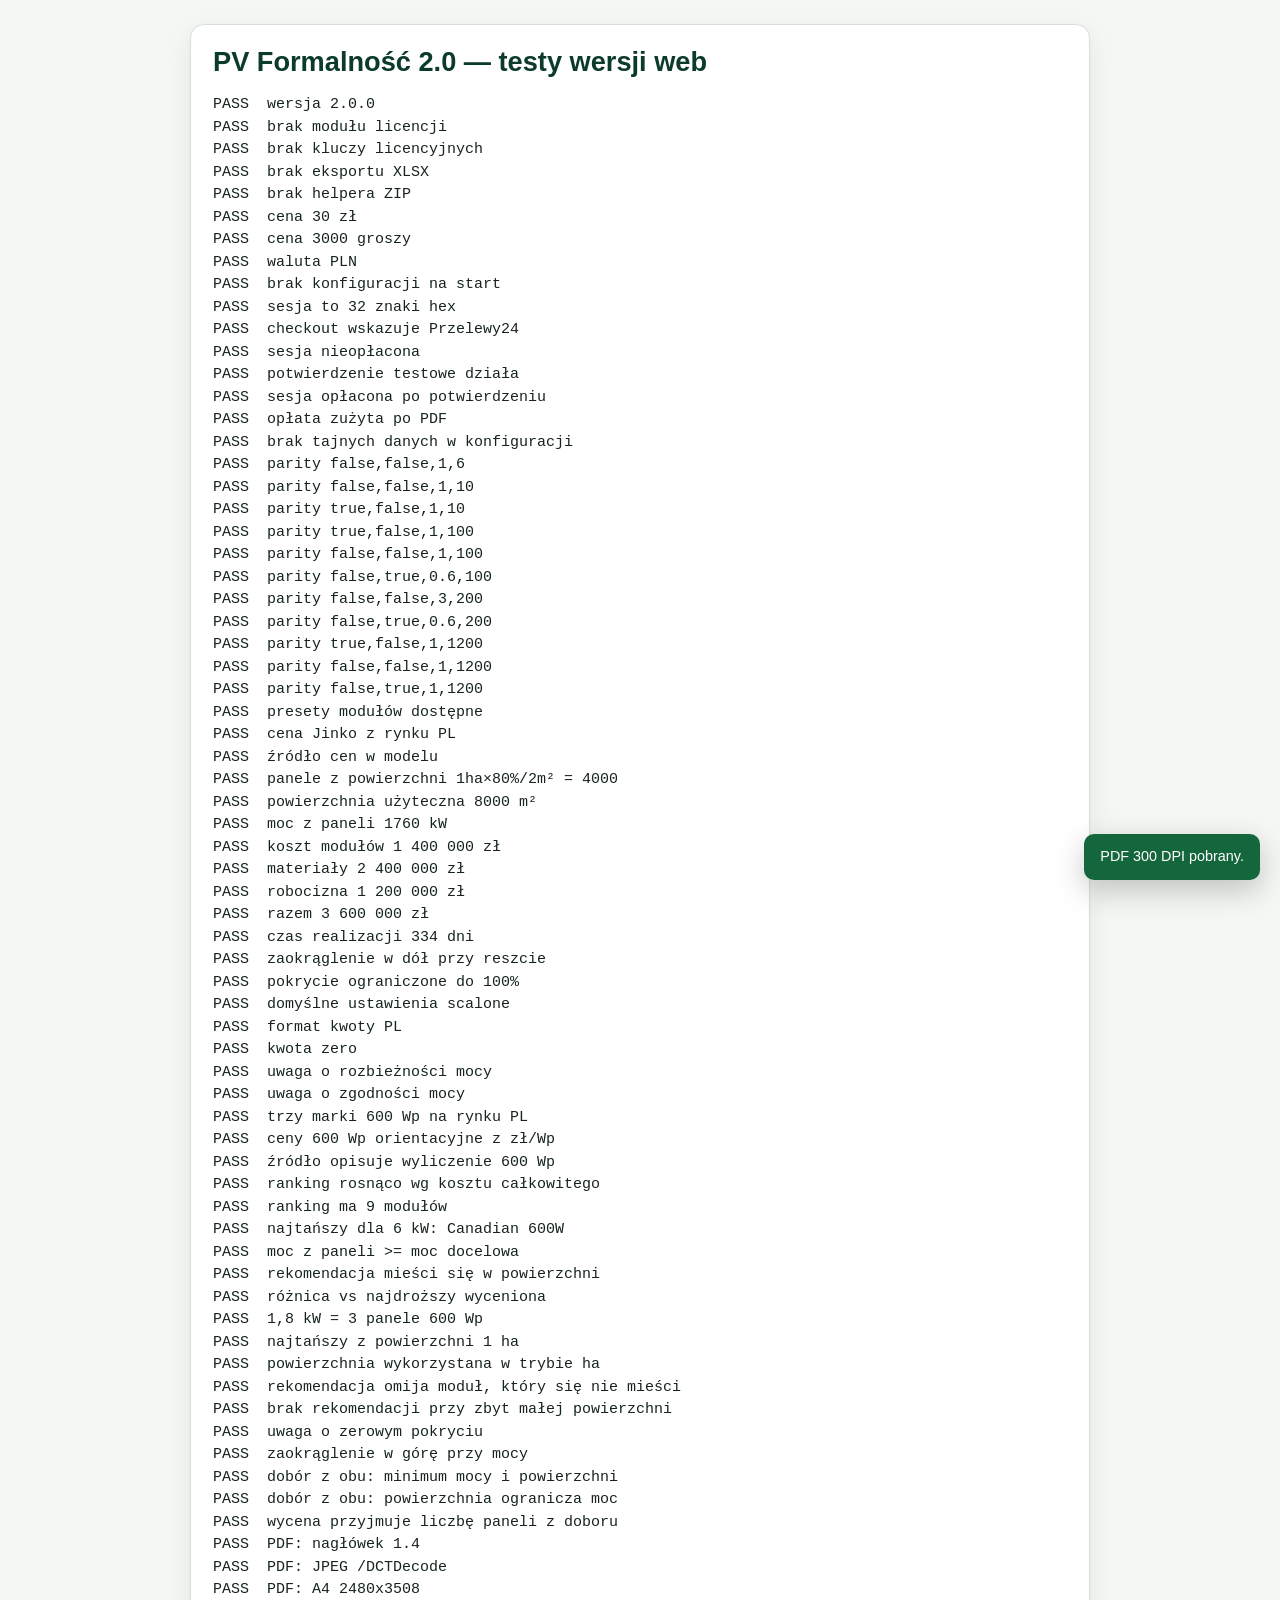
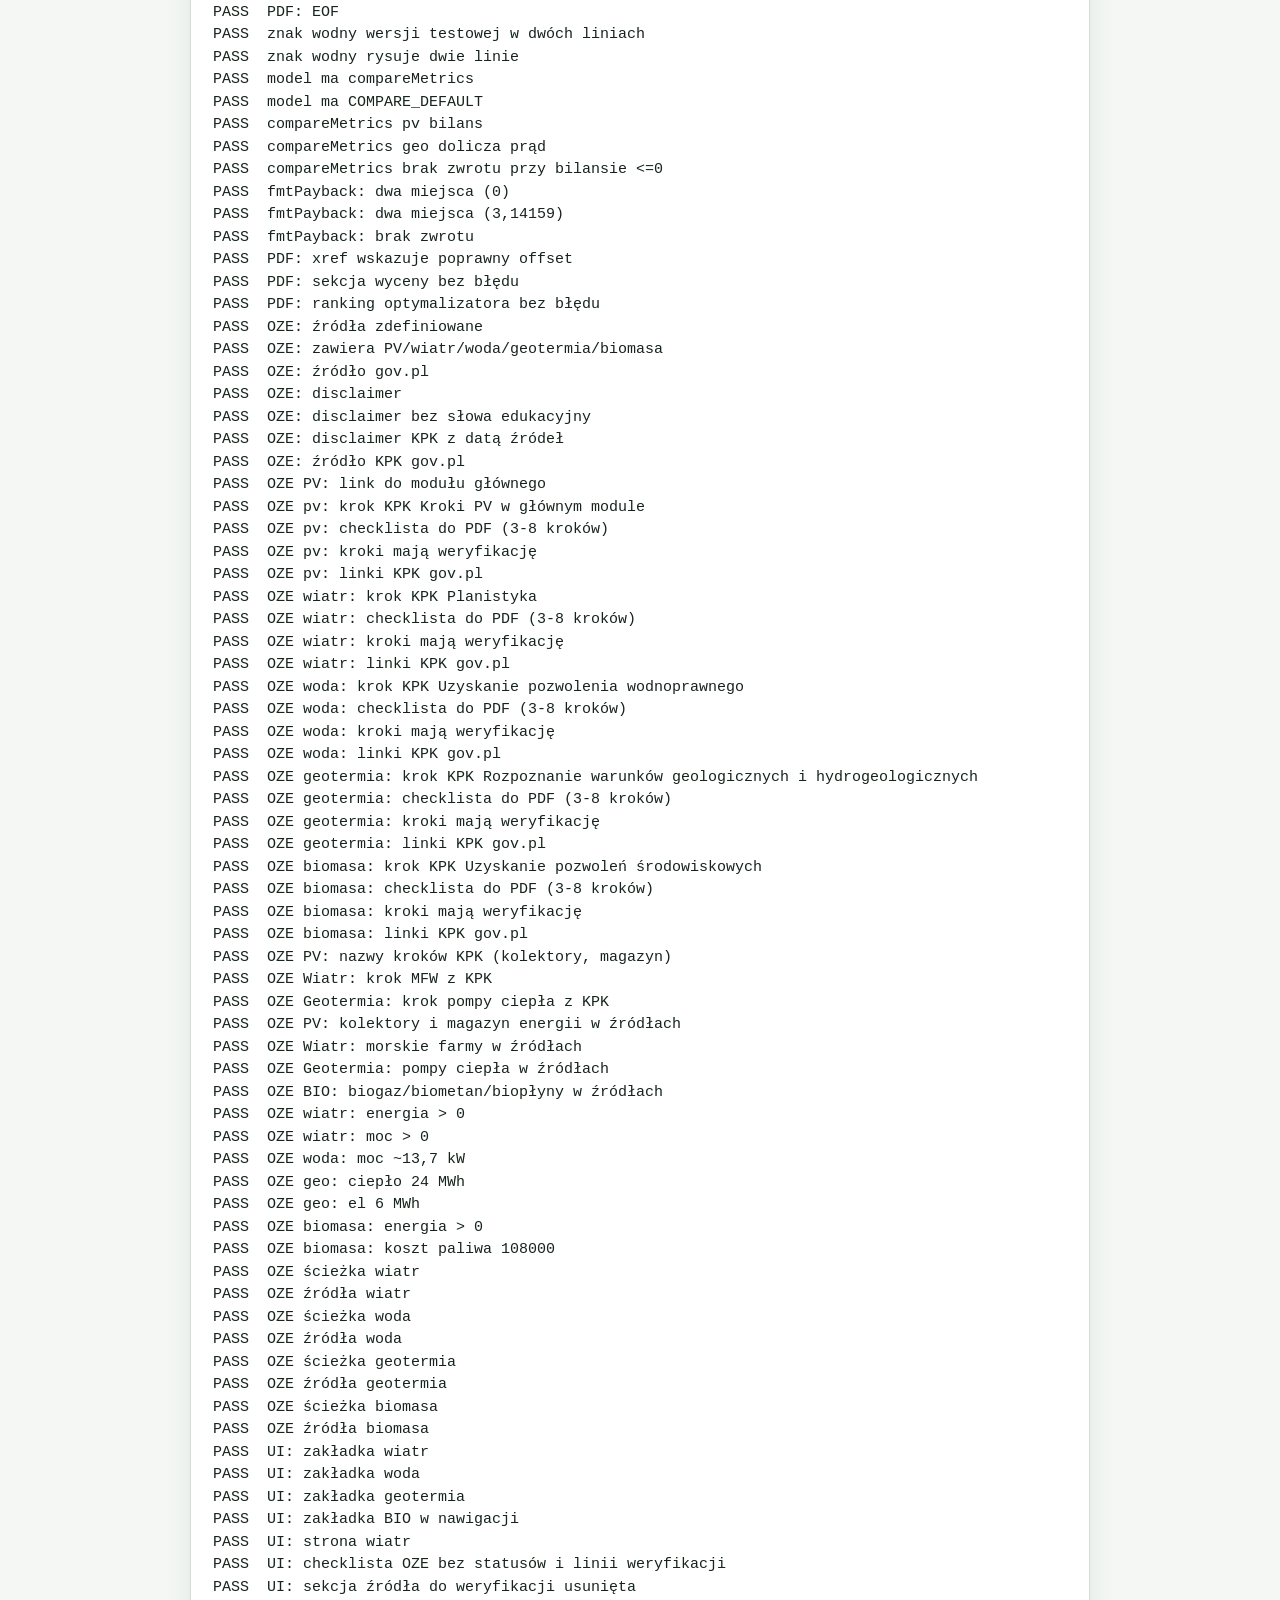
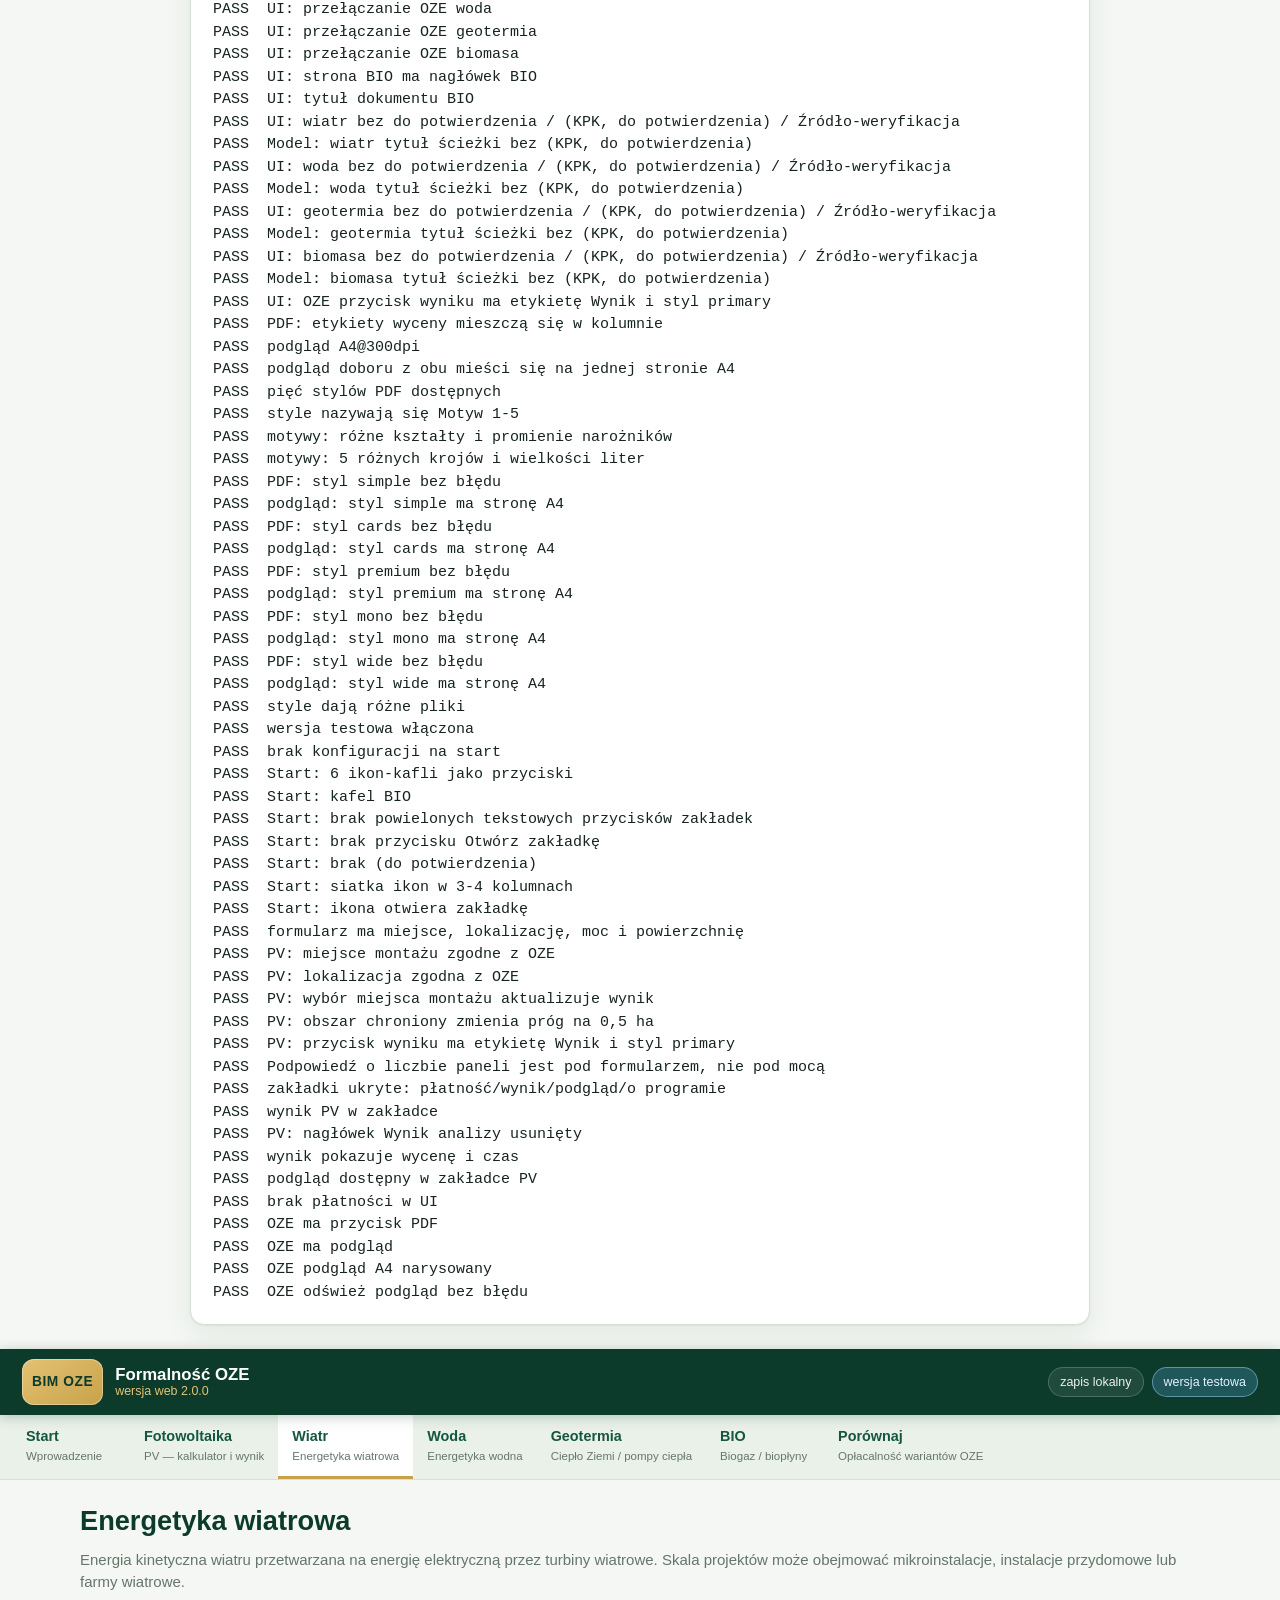
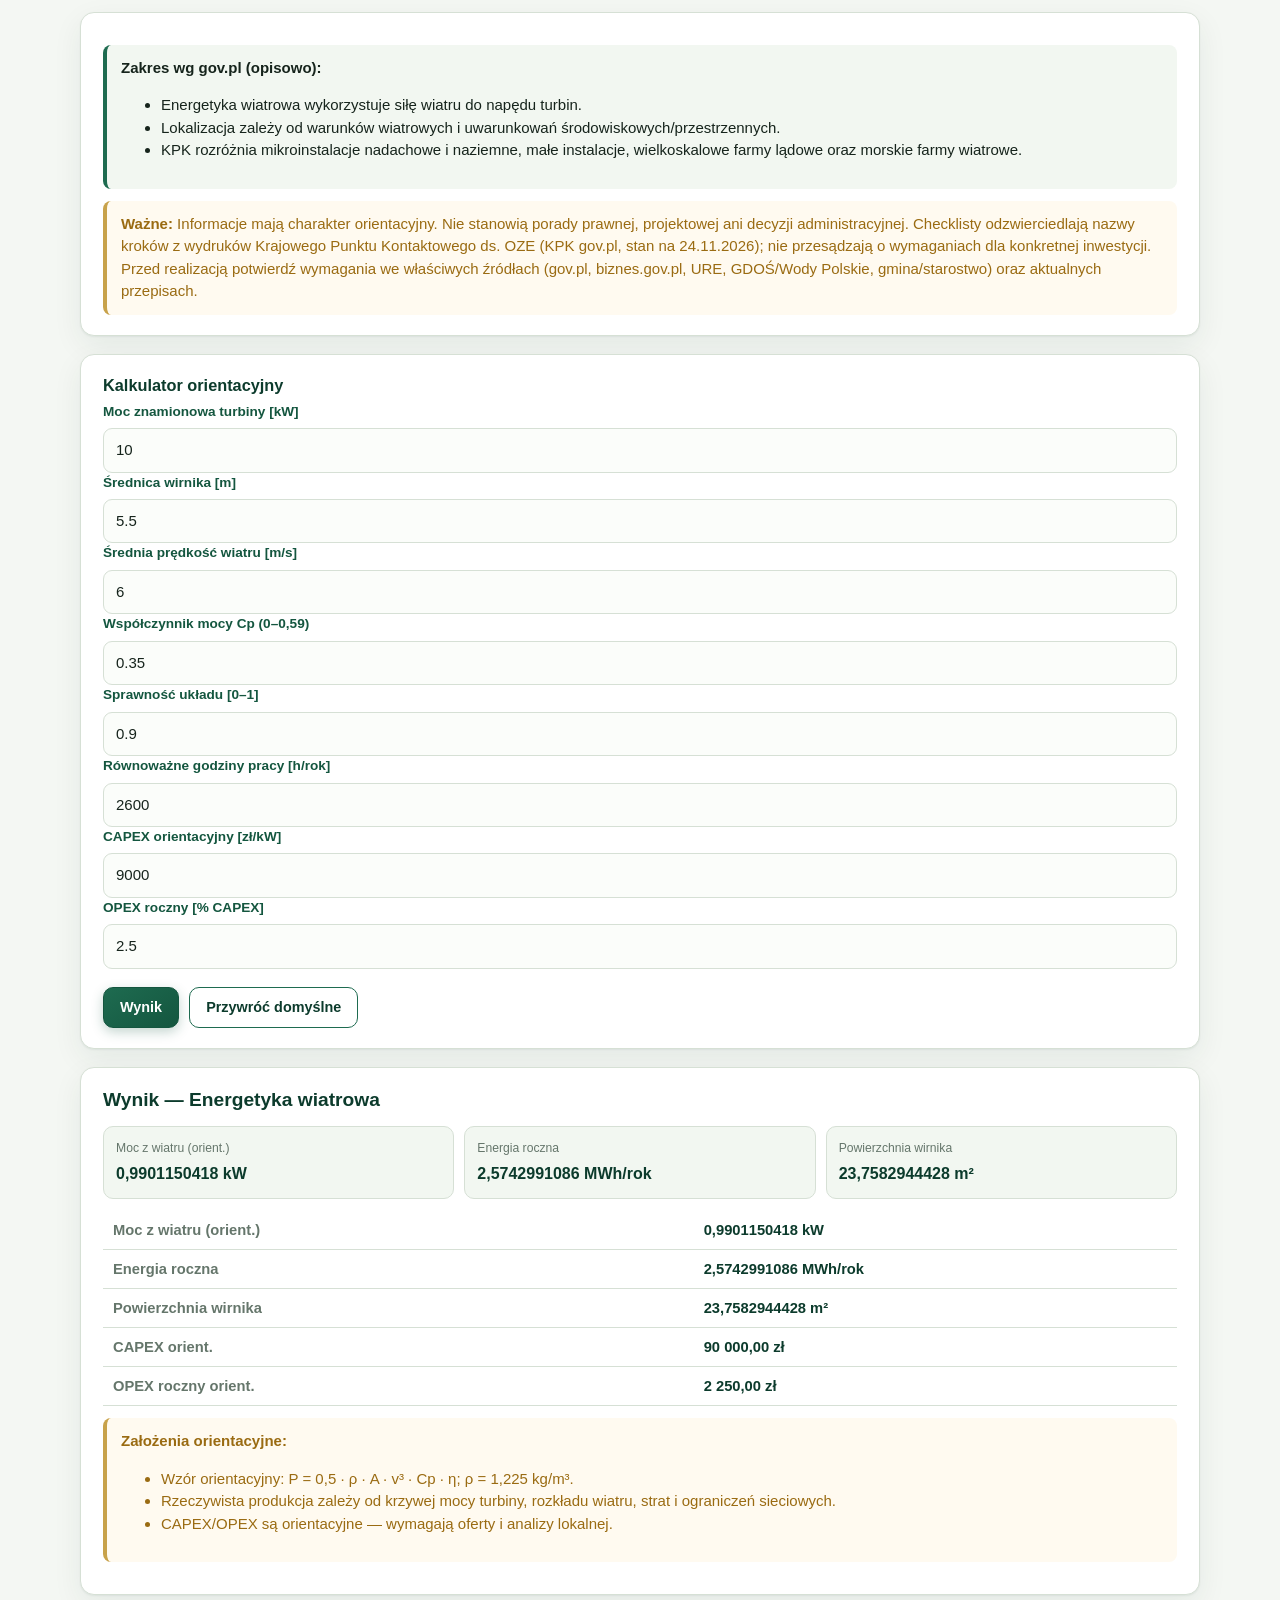
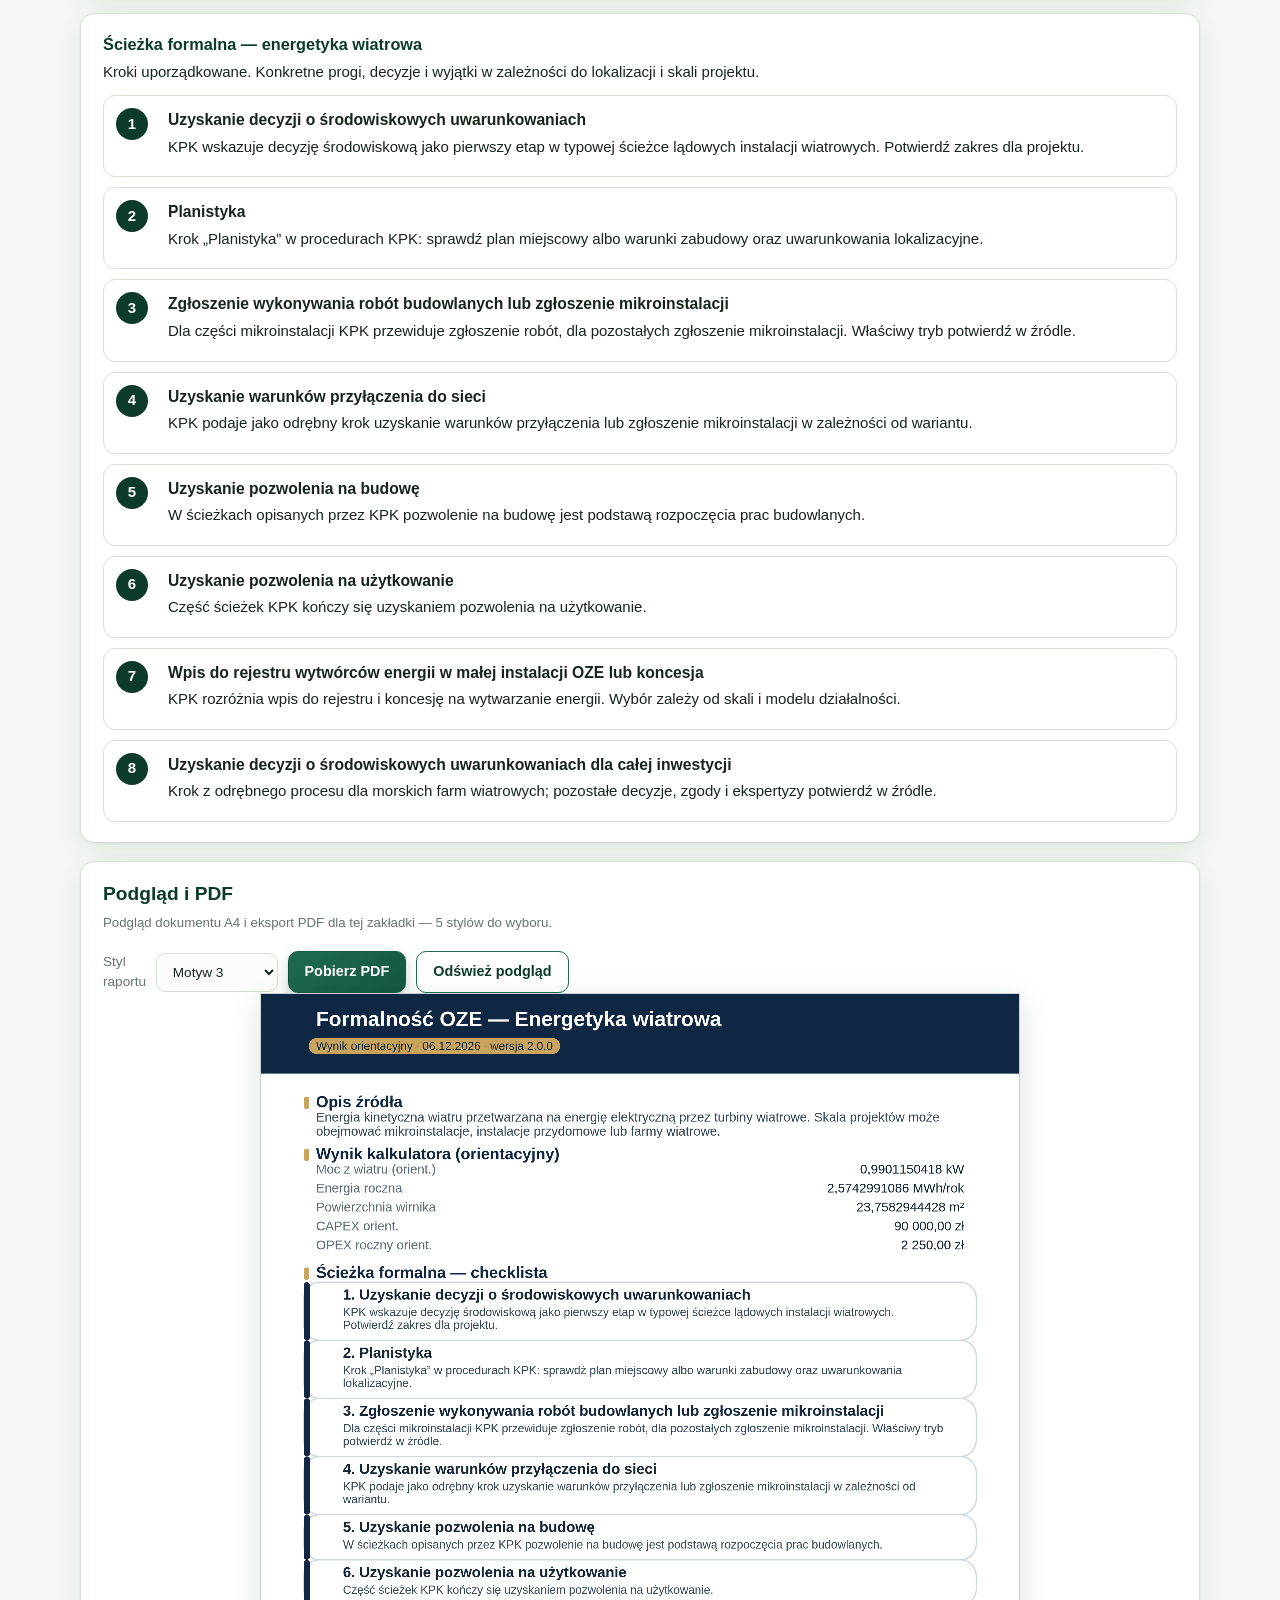
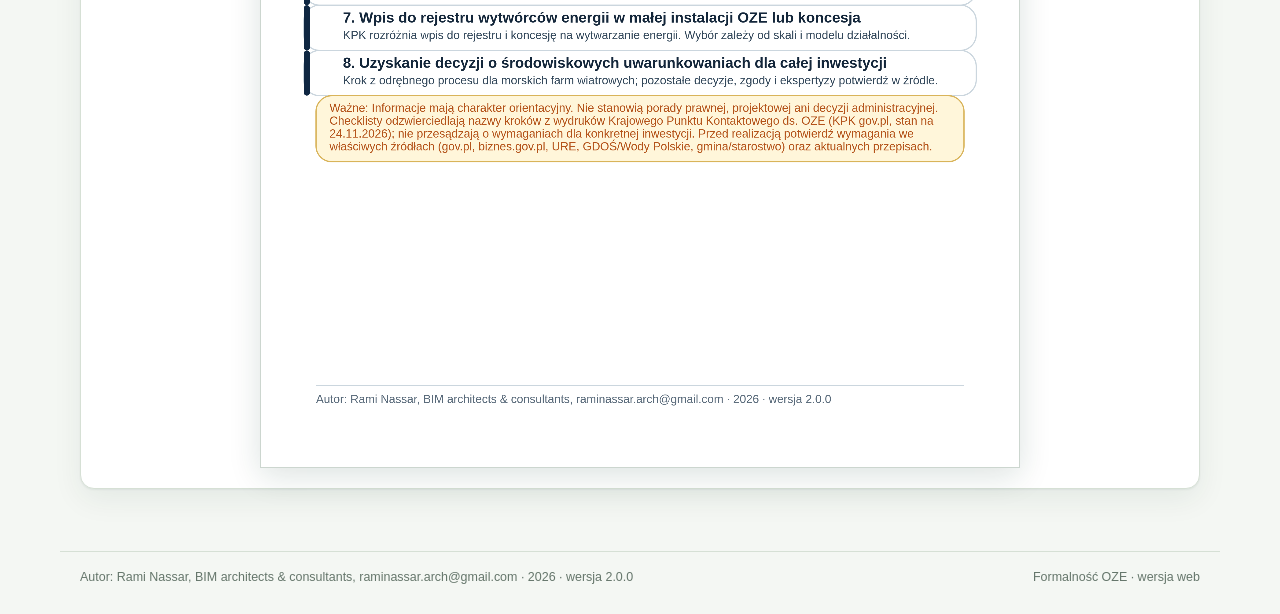
==== tools/selftest.html @ 5a1d63f1 "Poprawiono układ PDF i jakosc obrazu" ====
﻿<!doctype html>
<html lang="pl">
<head>
<meta charset="utf-8">
<title>uruchamianie testów…</title>
<link rel="stylesheet" href="../app.css">
</head>
<body>
<div class="panel" style="max-width:900px;margin:24px auto">
  <h1>PV Formalność 2.0 — testy wersji web</h1>
  <pre id="out">Uruchamianie…</pre>
</div>
<div id="app"></div>

<script src="../js/model.js?v=2.0.0i&n=11"></script>
<script src="../js/payment.js?v=2.0.0i&n=11"></script>
<script src="../js/pdf.js?v=2.0.0i&n=11"></script>
<script src="../js/app.js?v=2.0.0i&n=11"></script>
<script>
(function () {
  "use strict";
  const out = document.getElementById("out");
  const lines = [];
  let pass = 0, fail = 0;
  const consoleErrors = [];
  let lastPdfPageCount = 0;
  const origConsoleError = console.error;
  console.error = function () {
    consoleErrors.push([].slice.call(arguments).join(" "));
    origConsoleError.apply(console, arguments);
  };
  window.addEventListener("error", function (e) { consoleErrors.push("window.onerror: " + e.message); });
  window.addEventListener("unhandledrejection", function (e) { consoleErrors.push("unhandledrejection: " + e.reason); });

  function ok(name, condition, detail) {
    if (condition) { pass++; lines.push("PASS  " + name); }
    else { fail++; lines.push("FAIL  " + name + (detail ? "  -> " + detail : "")); }
    out.textContent = lines.join("\n");
  }

  function finish() {
    lines.push("", "TOTAL " + pass + " PASS / " + fail + " FAIL");
    document.title = (fail ? "FAIL " : "PASS ") + pass + "/" + (pass + fail);
    out.textContent = lines.join("\n");
  }

  function nextTick() {
    return new Promise(function (res) { setTimeout(res, 60); });
  }
  function wait(ms) {
    return new Promise(function (res) { setTimeout(res, ms || 60); });
  }
  function previewPainted() {
    const c = document.querySelector("#preview-canvas");
    if (!c) return false;
    const d = c.getContext("2d").getImageData(10, 10, 1, 1).data;
    return d[3] === 255;
  }

  function headerPixel() {
    const c = document.querySelector("#preview-canvas");
    if (!c) return "";
    const d = c.getContext("2d").getImageData(20, 20, 1, 1).data;
    return [d[0], d[1], d[2]].join(",");
  }

  // Przechwyć napisy rysowane na stronie PDF i wskaż kolizje oraz wyjścia poza marginesy.
  async function pdfTextOverlaps(btnSel) {
    const orig = CanvasRenderingContext2D.prototype.fillText;
    const log = [];
    let page = 0;
    CanvasRenderingContext2D.prototype.fillText = function (text, x, y) {
      if (this.canvas.width === 2480 && this.globalAlpha >= 0.5 &&
          this.textBaseline === "top") {
        if (!this.canvas.__testPage) this.canvas.__testPage = ++page;
        const s = String(text);
        const w = this.measureText(s).width;
        const px = parseFloat((/([\d.]+)px/.exec(this.font) || [0, 16])[1]);
        log.push({ page: this.canvas.__testPage, text: s, x: Number(x), y: Number(y),
                   w: w, h: px * 1.12, align: this.textAlign });
      }
      return orig.apply(this, arguments);
    };
    try {
      const btn = document.querySelector(btnSel);
      if (!btn) return ["brak przycisku: " + btnSel];
      btn.click();
      await wait(700);
    } finally {
      CanvasRenderingContext2D.prototype.fillText = orig;
    }
    const box = function (o) {
      let x = o.x;
      if (o.align === "center") x -= o.w / 2;
      else if (o.align === "right") x -= o.w;
      return { x0: x, y0: o.y, x1: x + o.w, y1: o.y + o.h };
    };
    const hits = [];
    for (let i = 0; i < log.length; i++) for (let j = i + 1; j < log.length; j++) {
      const a = log[i], b = log[j];
      if (a.page !== b.page) continue;
      const A = box(a), B = box(b);
      const ix = Math.min(A.x1, B.x1) - Math.max(A.x0, B.x0);
      const iy = Math.min(A.y1, B.y1) - Math.max(A.y0, B.y0);
      if (ix <= 2 || iy <= 2) continue;
      const smaller = Math.min((A.x1-A.x0)*(A.y1-A.y0), (B.x1-B.x0)*(B.y1-B.y0));
      if (ix * iy / smaller < 0.12) continue;
      hits.push(a.text.slice(0, 32) + " <> " + b.text.slice(0, 32));
    }
    log.forEach(function (o) {
      const B = box(o);
      if (B.x0 < 85 || B.x1 > 1155 || B.y1 > 1740) {
        hits.push("poza marginesem: " + o.text.slice(0, 32));
      }
    });
    return hits;
  }

  // Przechwyć obraz JPEG, który trafia do PDF — bez faktycznego pobierania pliku.
  async function capturePdfImage(btnSel) {
    const pdf = window.PVPdf;
    const orig = pdf.buildPdf;
    let captured = null;
    pdf.buildPdf = function (images) {
      lastPdfPageCount = images ? images.length : 0;
      const bytes = images && images[0] && images[0].bytes;
      if (bytes && bytes.length) {
        captured = new Uint8Array(bytes);
        return new Uint8Array([37, 80, 68, 70, 45, 49, 46, 52]);
      }
      return orig.apply(pdf, arguments);
    };
    try {
      const btn = document.querySelector(btnSel);
      if (!btn) return null;
      btn.click();
      await wait(600);
    } finally {
      pdf.buildPdf = orig;
    }
    return captured;
  }

  // PV używa bezpośrednio PVPdf.renderPdf(theme) — sprawdź przekazany motyw.
  async function captureRenderTheme(btnSel) {
    const pdf = window.PVPdf;
    const orig = pdf.renderPdf;
    let seen = null;
    pdf.renderPdf = function (r, e, o, theme) {
      seen = theme;
      return new Uint8Array([37, 80, 68, 70, 45, 49, 46, 52]);
    };
    try {
      const btn = document.querySelector(btnSel);
      if (!btn) return null;
      btn.click();
      await wait(400);
    } finally {
      pdf.renderPdf = orig;
    }
    return seen;
  }

  function bytesFingerprint(bytes) {
    if (!bytes) return "";
    return bytes.length + ":" + Array.prototype.map.call(bytes.subarray(0, 64), function (b) { return b; }).join(",");
  }

  async function setTheme(id) {
    const sel = document.querySelector("#f-pdf-theme");
    if (!sel) return false;
    sel.value = id;
    sel.dispatchEvent(new Event("change", { bubbles: true }));
    await wait(320);
    return true;
  }

  function domReady() {
    if (document.readyState !== "loading") return Promise.resolve();
    return new Promise(function (res) {
      document.addEventListener("DOMContentLoaded", res, { once: true });
    });
  }

  async function run() {
    const M = window.PVModel, P = window.PVPayment;

    // --- wersja i usunięte podsystemy -------------------------------------
    ok("wersja 2.0.0", M.VERSION === "2.0.0", M.VERSION);
    ok("brak modułu licencji", !window.PVLicense);
    ok("brak kluczy licencyjnych", !window.PVKeys);
    ok("brak eksportu XLSX", !window.PVXlsx);
    ok("brak helpera ZIP", !window.PVZip);

    // --- bramka płatności --------------------------------------------------
    P.clearConfig();
    P.reset();
    ok("cena 30 zł", P.PRICE_ZL === 30);
    ok("cena 3000 groszy", P.PRICE_GROSZE === 3000);
    ok("waluta PLN", P.CURRENCY === "PLN");
    ok("brak konfiguracji na start", P.configured() === false);
    const session = P.newSession();
    ok("sesja to 32 znaki hex", /^[0-9a-f]{32}$/.test(session), session);
    ok("checkout wskazuje Przelewy24", P.checkoutUrl(session).indexOf("przelewy24.pl") >= 0);
    ok("sesja nieopłacona", P.isPaid(session) === false);
    ok("potwierdzenie testowe działa", P.confirmTest(session) === true);
    ok("sesja opłacona po potwierdzeniu", P.isPaid(session) === true);
    P.consume(session);
    ok("opłata zużyta po PDF", P.isPaid(session) === false);
    ok("brak tajnych danych w konfiguracji",
       JSON.stringify(P.config()).indexOf("crc") < 0 &&
       JSON.stringify(P.config()).indexOf("apiKey") < 0);
    P.reset();

    // --- zgodność kalkulatora z desktopem ---------------------------------
    // [roof, protected, ha, kw] -> [ścieżka, liczba kroków, E, P, uwaga]
    const cases = [
      [[false,false,1,6],    [1,1,0,0,0]],
      [[false,false,1,10],   [2,3,0,0,0]],
      [[true,false,1,10],    [2,3,0,0,0]],
      [[true,false,1,100],   [3,4,0,0,0]],
      [[false,false,1,100],  [5,5,0,0,0]],
      [[false,true,0.6,100], [5,5,1,0,1]],
      [[false,false,3,200],  [7,6,1,1,0]],
      [[false,true,0.6,200], [7,6,1,1,0]],
      [[true,false,1,1200],  [8,5,0,1,0]],
      [[false,false,1,1200], [9,6,0,1,0]],
      [[false,true,1,1200],  [10,7,1,1,0]],
    ];
    cases.forEach(function (item) {
      const c = item[0], e = item[1];
      const r = M.calculate(c[0], c[1], c[2], c[3], "p", "l");
      const got = [r.path_no, r.steps.length, r.env ? 1 : 0, r.perm ? 1 : 0, r.warning ? 1 : 0];
      ok("parity " + c.join(","), JSON.stringify(got) === JSON.stringify(e), JSON.stringify(got));
    });

    // --- liczba paneli, koszty i czas realizacji (tylko web) ----------------
    ok("presety modułów dostępne", M.MODULE_PRESETS.length >= 5,
       String(M.MODULE_PRESETS.length));
    const jinko = M.MODULE_PRESETS.filter(function (m) { return m.id === "jinko440"; })[0];
    ok("cena Jinko z rynku PL", !!jinko && jinko.wp === 440 && jinko.price === 350,
       JSON.stringify(jinko));
    ok("źródło cen w modelu", M.COST_SOURCE_LINE.indexOf("bursatm.pl") >= 0 &&
       M.COST_SOURCE_LINE.indexOf("e-greenpower.pl") >= 0);

    const estOpts = {
      panelWp: 440, panelAreaM2: 2, coveragePct: 80,
      modulePriceZl: 350, bosPerPanelZl: 250,
      laborPerPanelZl: 300, panelsPerDay: 12,
    };
    const est = M.estimate(1, 6, estOpts);
    ok("panele z powierzchni 1ha×80%/2m² = 4000", est.panels === 4000, String(est.panels));
    ok("powierzchnia użyteczna 8000 m²", est.usableAreaM2 === 8000, String(est.usableAreaM2));
    ok("moc z paneli 1760 kW", Math.abs(est.installedKw - 1760) < 0.001,
       String(est.installedKw));
    ok("koszt modułów 1 400 000 zł", est.moduleZl === 1400000, String(est.moduleZl));
    ok("materiały 2 400 000 zł", est.materialZl === 2400000, String(est.materialZl));
    ok("robocizna 1 200 000 zł", est.laborZl === 1200000, String(est.laborZl));
    ok("razem 3 600 000 zł", est.totalZl === 3600000, String(est.totalZl));
    ok("czas realizacji 334 dni", est.days === 334, String(est.days));
    ok("zaokrąglenie w dół przy reszcie",
       M.estimate(1, 6, { panelAreaM2: 3, coveragePct: 100 }).panels === 3333);
    ok("pokrycie ograniczone do 100%",
       M.estimate(1, 6, { coveragePct: 150 }).options.coveragePct === 100);
    ok("domyślne ustawienia scalone", M.estimateOptions().panelWp === 440 &&
       M.estimateOptions().coveragePct === 80);
    ok("format kwoty PL", /^\d[\d\u00A0 ]*,\d{2} zł$/.test(M.money(2526000)),
       JSON.stringify(M.money(2526000)));
    ok("kwota zero", M.money(0) === "0,00 zł", M.money(0));
    ok("uwaga o rozbieżności mocy", est.powerNote.indexOf("różni się") >= 0, est.powerNote);
    ok("uwaga o zgodności mocy",
       M.estimate(1, 1760, estOpts).powerNote.indexOf("zgodna") >= 0);

    // --- moduły 600 Wp i dobór najtańszego wariantu ------------------------
    const six = ["jinko600", "longi600", "canadian600"].map(function (id) {
      return M.MODULE_PRESETS.filter(function (m) { return m.id === id; })[0];
    });
    ok("trzy marki 600 Wp na rynku PL",
       six.length === 3 && six.every(function (m) {
         return !!m && m.wp === 600 && m.area === 2.70;
       }), JSON.stringify(six));
    ok("ceny 600 Wp orientacyjne z zł/Wp",
       six.map(function (m) { return m.price; }).join(",") === "470,490,455",
       six.map(function (m) { return m.price; }).join(","));
    ok("źródło opisuje wyliczenie 600 Wp",
       M.COST_SOURCE_LINE.indexOf("600 Wp") >= 0 &&
       M.COST_SOURCE_LINE.indexOf("0,76–0,82 zł/Wp") >= 0);

    const optPower = M.optimize("power", 1, 6, estOpts);
    ok("ranking rosnąco wg kosztu całkowitego",
       optPower.list.every(function (x, i) {
         return i === 0 || optPower.list[i - 1].totalZl <= x.totalZl;
       }));
    ok("ranking ma 9 modułów", optPower.list.length === 9, String(optPower.list.length));
    ok("najtańszy dla 6 kW: Canadian 600W",
       optPower.cheapest.id === "canadian600" && optPower.cheapest.panels === 10 &&
       optPower.cheapest.totalZl === 10050,
       JSON.stringify(optPower.cheapest));
    ok("moc z paneli >= moc docelowa",
       optPower.cheapest.installedKw >= 6 && optPower.cheapest.installedKw < 6.6,
       String(optPower.cheapest.installedKw));
    ok("rekomendacja mieści się w powierzchni",
       optPower.recommended && optPower.recommended.id === "canadian600" &&
       optPower.recommended.fitsArea);
    ok("różnica vs najdroższy wyceniona",
       optPower.savingsZl === 3012, String(optPower.savingsZl));

    const three = M.optimize("power", 1, 1.8, estOpts).cheapest;
    ok("1,8 kW = 3 panele 600 Wp",
       three.id === "canadian600" && three.panels === 3 &&
       Math.abs(three.installedKw - 1.8) < 1e-9 && three.totalZl === 3015,
       JSON.stringify(three));

    const optArea = M.optimize("area", 1, 6, estOpts);
    ok("najtańszy z powierzchni 1 ha",
       optArea.cheapest.id === "canadian600" && optArea.cheapest.panels === 2962 &&
       optArea.cheapest.totalZl === 2976810,
       JSON.stringify(optArea.cheapest));
    ok("powierzchnia wykorzystana w trybie ha",
       Math.abs(optArea.cheapest.neededM2 - 2962 * 2.70) < 1e-6);

    const tight = M.optimize("power", 0.00325, 6, estOpts);
    ok("rekomendacja omija moduł, który się nie mieści",
       tight.cheapest.id === "canadian600" && tight.recommended.id === "longi445",
       JSON.stringify([tight.cheapest.id, tight.recommended && tight.recommended.id]));
    ok("brak rekomendacji przy zbyt małej powierzchni",
       M.optimize("power", 0.001, 6, estOpts).recommended === null);
    ok("uwaga o zerowym pokryciu",
       M.optimize("power", 1, 6, { coveragePct: 0 }).note.indexOf("Pokrycie") >= 0);
    ok("zaokrąglenie w górę przy mocy",
       M.optimize("power", 1, 6.1, estOpts).cheapest.panels === 11);

    const both = M.optimize("both", 1, 6, estOpts);
    ok("dobór z obu: minimum mocy i powierzchni",
       both.mode === "both" && both.recommended &&
       both.recommended.panels === Math.min(both.recommended.powerPanels,
                                           both.recommended.areaPanels) &&
       both.recommended.meetsPower,
       JSON.stringify(both.recommended));
    const bothTight = M.optimize("both", 0.001, 6, estOpts);
    ok("dobór z obu: powierzchnia ogranicza moc",
       bothTight.recommended && bothTight.recommended.panels > 0 &&
       !bothTight.recommended.meetsPower &&
       bothTight.note.indexOf("Powierzchnia ogranicza moc") >= 0,
       bothTight.note);
    ok("wycena przyjmuje liczbę paneli z doboru",
       M.estimate(1, 6, estOpts, 17).panels === 17 &&
       M.estimate(1, 6, estOpts, 17).panelsFromOverride === true);

    // --- PDF ----------------------------------------------------------------
    const r = M.calculate(false, false, 1, 6, M.PLACE_GROUND, M.LOC_NORMAL);
    const pdf = await window.PVPdf.renderPdf(r);
    const dec = new TextDecoder();
    const head = dec.decode(pdf.slice(0, 8));
    const tail = dec.decode(pdf.slice(-16));
    const text = dec.decode(pdf);
    ok("PDF: nagłówek 1.4", head === "%PDF-1.4", head);
    ok("PDF: JPEG /DCTDecode", text.indexOf("/DCTDecode") >= 0);
    ok("PDF: A4 2480x3508", text.indexOf("/Width 2480 /Height 3508") >= 0);
    ok("PDF: EOF", tail.indexOf("%%EOF") >= 0, JSON.stringify(tail));
    ok("znak wodny wersji testowej w dwóch liniach",
       window.PVPdf.watermark === "BIM ARCHITECTS & CONSULTANTS\nWERSJA TESTOWA" &&
       window.PVPdf.watermarkLines.length === 2 &&
       window.PVPdf.watermarkLines[0] === "BIM ARCHITECTS & CONSULTANTS" &&
       window.PVPdf.watermarkLines[1] === "WERSJA TESTOWA" &&
       typeof window.PVPdf.drawWatermark === "function",
       String(window.PVPdf.watermark));
    const wmCalls = [];
    window.PVPdf.drawWatermark({
      save: function () {}, restore: function () {}, translate: function () {}, rotate: function () {},
      fillText: function (line) { wmCalls.push(line); }
    }, "#000000");
    ok("znak wodny rysuje dwie linie",
       wmCalls.length === 2 && wmCalls[0] === "BIM ARCHITECTS & CONSULTANTS" && wmCalls[1] === "WERSJA TESTOWA",
       wmCalls.join(" | "));

    // --- porównanie OZE --------------------------------------------------------
    ok("model ma compareMetrics", typeof M.compareMetrics === "function");
    ok("model ma COMPARE_DEFAULT", !!M.COMPARE_DEFAULT && M.COMPARE_DEFAULT.pricePlnMwh > 0);
    var cmpPv = M.compareMetrics("pv", {energyMwhYear:10, capexPln:20000, opexPlnYear:200}, {}, {pricePlnMwh:800});
    ok("compareMetrics pv bilans", Math.abs(cmpPv.netPlnYear - 7800) < 0.01, cmpPv.netPlnYear);
    var cmpGeo = M.compareMetrics("geotermia", {heatMwhYear:20, capexPln:50000, opexPlnYear:500, electricityCostPlnYear:1000}, {}, {pricePlnMwh:700});
    ok("compareMetrics geo dolicza prąd", Math.abs(cmpGeo.opexPlnYear - 1500) < 0.01, cmpGeo.opexPlnYear);
    ok("compareMetrics brak zwrotu przy bilansie <=0", M.compareMetrics("wiatr",{energyMwhYear:1,capexPln:1000,opexPlnYear:2000},{},{pricePlnMwh:100}).paybackYears === null);
    ok("fmtPayback: dwa miejsca (0)", M.fmtPayback(0) === "0,00 lat", M.fmtPayback(0));
    ok("fmtPayback: dwa miejsca (3,14159)", M.fmtPayback(3.14159) === "3,14 lat", M.fmtPayback(3.14159));
    ok("fmtPayback: brak zwrotu", M.fmtPayback(null) === "brak zwrotu", M.fmtPayback(null));
    const xrefPos = Number(/startxref\n(\d+)/.exec(text)[1]);
    ok("PDF: xref wskazuje poprawny offset", dec.decode(pdf.slice(xrefPos, xrefPos + 4)) === "xref");
    const pdfEst = await window.PVPdf.renderPdf(r, est, optPower);
    ok("PDF: sekcja wyceny bez błędu",
       dec.decode(pdfEst.slice(0, 8)) === "%PDF-1.4" &&
       dec.decode(pdfEst.slice(-16)).indexOf("%%EOF") >= 0);
    ok("PDF: ranking optymalizatora bez błędu",
       dec.decode(pdfEst.slice(0, 8)) === "%PDF-1.4" &&
       dec.decode(pdfEst.slice(-16)).indexOf("%%EOF") >= 0);

    // --- OZE ---------------------------------------------------------------
    ok("OZE: źródła zdefiniowane", Array.isArray(window.PVModel.OZE_SOURCES) && window.PVModel.OZE_SOURCES.length === 5);
    ok("OZE: zawiera PV/wiatr/woda/geotermia/biomasa",
       ["pv","wiatr","woda","geotermia","biomasa"].every(function(id){ return !!window.PVModel.ozeById(id); }));
    ok("OZE: źródło gov.pl", /edukacja-ekologiczna/.test(window.PVModel.OZE_GOV_SOURCE.url));
    ok("OZE: disclaimer", /orientacyjny/i.test(window.PVModel.OZE_DISCLAIMER));
    ok("OZE: disclaimer bez słowa edukacyjny",
       window.PVModel.OZE_DISCLAIMER.indexOf("edukacyjny") < 0);
    ok("OZE: disclaimer KPK z datą źródeł",
       /KPK/.test(window.PVModel.OZE_DISCLAIMER) &&
       window.PVModel.OZE_DISCLAIMER.indexOf("24.11.2026") >= 0);
    ok("OZE: źródło KPK gov.pl",
       !!window.PVModel.OZE_KPK_SOURCE &&
       /kontaktoze/.test(window.PVModel.OZE_KPK_SOURCE.url));
    ok("OZE PV: link do modułu głównego",
       window.PVModel.ozeById("pv").calculator.href === "#/pv");
    const kpkExpected = {
      pv: "Kroki PV w głównym module",
      wiatr: "Planistyka",
      woda: "Uzyskanie pozwolenia wodnoprawnego",
      geotermia: "Rozpoznanie warunków geologicznych i hydrogeologicznych",
      biomasa: "Uzyskanie pozwoleń środowiskowych"
    };
    ["pv","wiatr","woda","geotermia","biomasa"].forEach(function(id){
      const s = window.PVModel.ozeById(id);
      const steps = (s && s.formalPath && s.formalPath.steps) || [];
      const srcs = (s && s.formalPath && s.formalPath.sources) || [];
      ok("OZE " + id + ": krok KPK " + kpkExpected[id],
         steps.some(function(st){ return st.name === kpkExpected[id]; }));
      ok("OZE " + id + ": checklista do PDF (3-8 kroków)",
         steps.length >= 3 && steps.length <= 8,
         String(steps.length));
      ok("OZE " + id + ": kroki mają weryfikację",
         steps.every(function(st){ return !!st.sourceHint && (st.status === "verify" || st.status === "ready"); }));
      ok("OZE " + id + ": linki KPK gov.pl",
         srcs.some(function(x){ return /gov\.pl\/web\/kontaktoze\//.test(x.url); }));
    });
    ok("OZE PV: nazwy kroków KPK (kolektory, magazyn)",
       (function(){
         const n = window.PVModel.ozeById("pv").formalPath.steps.map(function(st){ return st.name; });
         return n.indexOf("Proces inwestycyjny kolektorów słonecznych") >= 0 &&
                n.indexOf("Zgłoszenie magazynu/uzyskanie warunków") >= 0;
       })());
    ok("OZE Wiatr: krok MFW z KPK",
       window.PVModel.ozeById("wiatr").formalPath.steps.some(function(st){
         return st.name === "Uzyskanie decyzji o środowiskowych uwarunkowaniach dla całej inwestycji";
       }));
    ok("OZE Geotermia: krok pompy ciepła z KPK",
       window.PVModel.ozeById("geotermia").formalPath.steps.some(function(st){
         return st.name === "Powietrzna pompa ciepła";
       }));
    ok("OZE PV: kolektory i magazyn energii w źródłach",
       (function(){
         const u = window.PVModel.ozeById("pv").formalPath.sources.map(function(x){ return x.url; }).join(" ");
         return u.indexOf("proces-inwestycyjny-kolektorow-slonecznych2") >= 0 &&
                u.indexOf("instalacja-magazynu-energii-elektrycznej-o-mocy-do-50-kw") >= 0;
       })());
    ok("OZE Wiatr: morskie farmy w źródłach",
       window.PVModel.ozeById("wiatr").formalPath.sources.some(function(x){
         return x.url.indexOf("proces-inwestycyjny-morskich-farm-wiatrowych") >= 0;
       }));
    ok("OZE Geotermia: pompy ciepła w źródłach",
       window.PVModel.ozeById("geotermia").formalPath.sources.some(function(x){
         return x.url.indexOf("powietrzna-pompa-ciepla") >= 0;
       }));
    ok("OZE BIO: biogaz/biometan/biopłyny w źródłach",
       (function(){
         const u = window.PVModel.ozeById("biomasa").formalPath.sources.map(function(x){ return x.url; }).join(" ");
         return u.indexOf("mikroinstalacja2") >= 0 &&
                u.indexOf("mikroinstalacja10") >= 0 &&
                u.indexOf("mala-instalacja5") >= 0;
       })());
    const wind = window.PVModel.ozeCalculate("wiatr", {powerKw:10,diameterM:5.5,windMs:6,cp:0.35,efficiency:0.9,hoursYear:2600,capexPlnKw:9000,opexPct:2.5});
    ok("OZE wiatr: energia > 0", wind && wind.energyMwhYear > 0);
    ok("OZE wiatr: moc > 0", wind && wind.powerFromWindKw > 0);
    const hydro = window.PVModel.ozeCalculate("woda", {flowLps:250,headM:8,efficiency:0.7,hoursYear:4500,capexPlnKw:12000,opexPct:2});
    ok("OZE woda: moc ~13,7 kW", hydro && Math.abs(hydro.powerKw - 13.734) < 0.2);
    const geo = window.PVModel.ozeCalculate("geotermia", {heatDemandKw:12,cop:4,hoursSeason:2000,electricityPlnMwh:900,capexPlnKw:4500,opexPct:1.5});
    ok("OZE geo: ciepło 24 MWh", geo && Math.abs(geo.heatMwhYear - 24) < 0.001);
    ok("OZE geo: el 6 MWh", geo && Math.abs(geo.electricityMwhYear - 6) < 0.001);
    const bio = window.PVModel.ozeCalculate("biomasa", {fuelTonsYear:120,gcvKwhKg:4.2,efficiency:0.75,hoursYear:4000,pricePlnTon:900,capexPlnKw:5000,opexPct:4});
    ok("OZE biomasa: energia > 0", bio && bio.energyMwhYear > 0);
    ok("OZE biomasa: koszt paliwa 108000", bio && Math.abs(bio.fuelCostPlnYear - 108000) < 0.01);
    ["wiatr","woda","geotermia","biomasa"].forEach(function(id){
      const s = window.PVModel.ozeById(id);
      ok("OZE ścieżka " + id, s && s.formalPath && s.formalPath.steps.length >= 4);
      ok("OZE źródła " + id, s && s.formalPath && s.formalPath.sources.length >= 1);
    });
    location.hash = "#/wiatr"; await wait(120);
    ok("UI: zakładka wiatr", !!document.querySelector('#steps a[href="#/wiatr"]'));
    ok("UI: zakładka woda", !!document.querySelector('#steps a[href="#/woda"]'));
    ok("UI: zakładka geotermia", !!document.querySelector('#steps a[href="#/geotermia"]'));
    ok("UI: zakładka BIO w nawigacji",
       (function () {
         const a = document.querySelector('#steps a[href="#/biomasa"]');
         return !!a && ((a.querySelector("span") || {}).textContent || "").trim() === "BIO";
       })());
    ok("UI: strona wiatr", !!document.getElementById("oze-wiatr-powerKw"));
    ok("UI: checklista OZE bez statusów i linii weryfikacji",
       (document.querySelector("#view").textContent || "").indexOf("do potwierdzenia") < 0 &&
       (document.querySelector("#view").textContent || "").indexOf("Źródło/weryfikacja:") < 0 &&
       document.querySelectorAll("#view .badge.warn").length === 0);
    ok("UI: sekcja źródła do weryfikacji usunięta",
       (document.querySelector("#view").textContent || "").indexOf("Źródła do weryfikacji") < 0 &&
       !Array.prototype.some.call(document.querySelectorAll("#view a[href]"), function(a){
         return /gov\.pl\/web\/kontaktoze\//.test(a.getAttribute("href") || "");
       }));
    location.hash = "#/woda"; await wait(120);
    ok("UI: przełączanie OZE woda", !!document.getElementById("oze-woda-flowLps"));
    location.hash = "#/geotermia"; await wait(120);
    ok("UI: przełączanie OZE geotermia", !!document.getElementById("oze-geotermia-heatDemandKw"));
    location.hash = "#/biomasa"; await wait(120);
    ok("UI: przełączanie OZE biomasa", !!document.getElementById("oze-biomasa-fuelTonsYear"));
    ok("UI: strona BIO ma nagłówek BIO",
       ((document.querySelector("#view h1") || {}).textContent || "").trim() === "BIO");
    ok("UI: tytuł dokumentu BIO",
       document.title.indexOf("BIO – Formalność OZE") === 0, document.title);

    for (const id of ["wiatr", "woda", "geotermia", "biomasa"]) {
      location.hash = "#/" + id; await wait(120);
      const txt = document.querySelector("#view").textContent || "";
      ok("UI: " + id + " bez do potwierdzenia / (KPK, do potwierdzenia) / Źródło-weryfikacja",
         txt.indexOf("do potwierdzenia") < 0 &&
         txt.indexOf("(KPK, do potwierdzenia)") < 0 &&
         txt.indexOf("Źródło/weryfikacja:") < 0 &&
         document.querySelectorAll("#view .badge.warn").length === 0);
      const s = window.PVModel.ozeById(id);
      ok("Model: " + id + " tytuł ścieżki bez (KPK, do potwierdzenia)",
         s && s.formalPath && s.formalPath.title.indexOf("do potwierdzenia") < 0 &&
         s.formalPath.title.indexOf("(KPK") < 0);
    }
    ok("UI: OZE przycisk wyniku ma etykietę Wynik i styl primary",
       (function () {
         const b = document.querySelector('[data-act="oze-calc"]');
         return !!b && (b.textContent || "").trim() === "Wynik" && b.classList.contains("primary");
       })());

    const mc = document.createElement("canvas").getContext("2d");
    mc.font = Math.round(10 * 150 / 72) + 'px "DejaVu", sans-serif';
    const labelW = mc.measureText("Konstrukcja, falownik, osprzęt").width;
    ok("PDF: etykiety wyceny mieszczą się w kolumnie", labelW < 330,
       labelW.toFixed(1) + "px");

    const canvas = document.createElement("canvas");
    const pages = await window.PVPdf.renderPreview(r, canvas, est, optPower);
    ok("podgląd A4@300dpi", canvas.width === 2480 && canvas.height === 3508 && pages === 1,
       canvas.width + "x" + canvas.height + " pages=" + pages);

    const bothEst = M.estimate(1, 6, estOpts, both.recommended.panels);
    const bothCanvas = document.createElement("canvas");
    const bothPages = await window.PVPdf.renderPreview(r, bothCanvas, bothEst, both);
    ok("podgląd doboru z obu mieści się na jednej stronie A4", bothPages === 1,
       "pages=" + bothPages);

    // --- pięć stylów raportu PDF -------------------------------------------
    const themes = window.PVPdf.themes;
    ok("pięć stylów PDF dostępnych",
       themes.length === 5 &&
       themes.map(function (t) { return t.id; }).join(",") ===
         "simple,cards,premium,mono,wide" &&
       window.PVPdf.defaultTheme === "premium",
       JSON.stringify(themes));
    ok("style nazywają się Motyw 1-5",
       themes.map(function (t) { return t.label; }).join(",") ===
         "Motyw 1,Motyw 2,Motyw 3,Motyw 4,Motyw 5" &&
       window.PVPdf.lineHeight("small", "mono") >= 19 &&
       window.PVPdf.lineHeight("body", "wide") >= 23,
       themes.map(function (t) { return t.label; }).join(","));
    const shSimple = window.PVPdf.themeShape("simple"),
          shCards = window.PVPdf.themeShape("cards"),
          shPremium = window.PVPdf.themeShape("premium"),
          shMono = window.PVPdf.themeShape("mono"),
          shWide = window.PVPdf.themeShape("wide");
    const cornerCalls = function (radius) {
      const calls = [];
      window.PVPdf.roundedRectPath({
        beginPath: function () {}, rect: function () { calls.push("rect"); },
        moveTo: function () {}, arcTo: function () { calls.push("arcTo"); },
        closePath: function () {}
      }, 0, 0, 100, 50, radius);
      return calls.join(",");
    };
    ok("motywy: różne kształty i promienie narożników",
       shSimple.radius === 0 && shSimple.badge === "square" &&
       shCards.radius > 0 && shCards.badge === "circle" &&
       shPremium.radius > shCards.radius && shPremium.badge === "rounded" &&
       shMono.radius > 0 && shMono.radius < shCards.radius &&
       shWide.radius > 0 && shWide.radius < shPremium.radius &&
       cornerCalls(0) === "rect" && cornerCalls(12).indexOf("arcTo") >= 0,
       [shSimple.radius, shMono.radius, shCards.radius, shWide.radius,
        shPremium.radius].join(","));
    const themeFonts = themes.map(function (t) { return window.PVPdf.themeFont(t.id); });
    ok("motywy: 5 różnych krojów i wielkości liter",
       new Set(themeFonts.map(function (f) { return f.family; })).size === 5 &&
       new Set(themeFonts.map(function (f) { return f.scale; })).size === 5 &&
       window.PVPdf.lineHeight("body", "mono") <
         window.PVPdf.lineHeight("body", "wide") &&
       window.PVPdf.themeRowHeight("mono") < window.PVPdf.themeRowHeight("wide"),
       themeFonts.map(function (f) { return f.family + "@" + f.scale; }).join(" | "));
    const themed = {};
    for (const t of themes) {
      const bytes = await window.PVPdf.renderPdf(r, est, optPower, t.id);
      themed[t.id] = bytes;
      ok("PDF: styl " + t.id + " bez błędu",
         dec.decode(bytes.slice(0, 8)) === "%PDF-1.4" &&
         dec.decode(bytes.slice(-16)).indexOf("%%EOF") >= 0 &&
         bytes.length > 10000, String(bytes.length));
      const cv = document.createElement("canvas");
      const n = await window.PVPdf.renderPreview(r, cv, est, optPower, t.id);
      ok("podgląd: styl " + t.id + " ma stronę A4",
         cv.width === 2480 && cv.height === 3508 && n === 1, "pages=" + n);
    }
    const pdfSignature = function (bytes) {
      let hash = bytes.length;
      for (let i = 0; i < bytes.length; i += 97) hash = (hash * 31 + bytes[i]) >>> 0;
      return hash + ":" + bytes.length;
    };
    ok("style dają różne pliki",
       new Set(themes.map(function (t) { return pdfSignature(themed[t.id]); })).size === 5,
       themes.map(function (t) { return pdfSignature(themed[t.id]); }).join(" | "));

    // --- dostęp bez opłaty w wersji testowej (Routing w/js/app.js) ----------
    await domReady();
    await nextTick();
    P.reset();

    ok("wersja testowa włączona", P.isTestMode() === true);
    ok("brak konfiguracji na start", P.configured() === false);

    location.hash = "#/start"; await wait(150);
    const startText = document.querySelector("#view").textContent || "";
    const iconCards = [...document.querySelectorAll("#view .start-tab-grid > button.start-tab-card")];
    ok("Start: 6 ikon-kafli jako przyciski",
       iconCards.length === 6 && iconCards.every(function (b) { return !!b.querySelector("svg"); }),
       String(iconCards.length));
    ok("Start: kafel BIO",
       iconCards.some(function (b) {
         return b.getAttribute("data-path") === "biomasa" &&
           ((b.querySelector("h3") || {}).textContent || "").trim() === "BIO";
       }));
    const goButtons = [...document.querySelectorAll('#view button[data-act="go"]')];
    ok("Start: brak powielonych tekstowych przycisków zakładek",
       !document.querySelector("#view .hero-actions") &&
       goButtons.length === 6 && goButtons.every(function (b) { return !!b.closest(".start-tab-grid"); }),
       String(goButtons.length));
    ok("Start: brak przycisku Otwórz zakładkę", startText.indexOf("Otwórz zakładkę") < 0);
    ok("Start: brak (do potwierdzenia)", startText.indexOf("do potwierdzenia") < 0);
    const iconGrid = document.querySelector("#view .start-tab-grid");
    const iconCols = iconGrid ? getComputedStyle(iconGrid).gridTemplateColumns.split(/\s+/).filter(Boolean).length : 0;
    ok("Start: siatka ikon w 3-4 kolumnach", iconCols >= 3 && iconCols <= 4, String(iconCols));
    iconCards[0].click(); await wait(150);
    ok("Start: ikona otwiera zakładkę", location.hash === "#/pv", location.hash);

    location.hash = "#/pv";
    await nextTick();
    const resetBtn = document.querySelector('[data-act="reset"]');
    if (resetBtn) resetBtn.click();
    await nextTick();
    ok("formularz ma miejsce, lokalizację, moc i powierzchnię",
       !!document.querySelector("#f-ha") && !!document.querySelector("#f-kw") &&
       !!document.querySelector("#f-area-unit") && !!document.querySelector("#f-power-unit") &&
       !!document.querySelector("#f-place") && !!document.querySelector("#f-protected") &&
       !document.querySelector("#f-preset") && !document.querySelector("#f-panelarea") &&
       !document.querySelector("#f-coverage") && !document.querySelector("#f-labor") &&
       !document.querySelector("#f-opt-mode"));
    const placeSel = document.querySelector("#f-place");
    const placeOptions = placeSel ? Array.prototype.map.call(placeSel.options,
       function (o) { return (o.textContent || "").trim(); }).join(" | ") : "";
    ok("PV: miejsce montażu zgodne z OZE",
       placeOptions === M.PLACE_GROUND + " | " + M.PLACE_ROOF, placeOptions);
    const protBox = document.querySelector("#f-protected");
    ok("PV: lokalizacja zgodna z OZE",
       !!protBox && !!protBox.closest(".checkline") &&
       (protBox.closest(".checkline").textContent || "").indexOf(M.LOC_PROTECTED) >= 0);
    if (placeSel) {
      placeSel.value = "roof";
      placeSel.dispatchEvent(new Event("change", { bubbles: true }));
      await nextTick();
      ok("PV: wybór miejsca montażu aktualizuje wynik",
         (document.querySelector("#view").textContent || "").indexOf(M.PLACE_ROOF) >= 0);
    }
    const protLive = document.querySelector("#f-protected");
    if (protLive) {
      protLive.checked = true;
      protLive.dispatchEvent(new Event("change", { bubbles: true }));
      await nextTick();
      ok("PV: obszar chroniony zmienia próg na 0,5 ha",
         (document.querySelector("#view").textContent || "").indexOf("0,5 ha") >= 0);
    }
    const pvResultBtn = document.querySelector('[data-act="pv-scroll-result"]');
    ok("PV: przycisk wyniku ma etykietę Wynik i styl primary",
       !!pvResultBtn && (pvResultBtn.textContent || "").trim() === "Wynik" &&
       pvResultBtn.classList.contains("primary"));
    const resetAfterPlace = document.querySelector('[data-act="reset"]');
    if (resetAfterPlace) resetAfterPlace.click();
    await nextTick();
    const powerInput = document.querySelector("#f-kw") || document.querySelector("#f-w");
    const powerField = powerInput ? powerInput.closest(".field") : null;
    const panelNote = [...document.querySelectorAll("#view p.panel-note")]
       .find(function (el) { return (el.textContent || "").indexOf("Liczba paneli jest dobierana") >= 0; });
    ok("Podpowiedź o liczbie paneli jest pod formularzem, nie pod mocą",
       !!panelNote && !!powerField &&
       (powerField.compareDocumentPosition(panelNote) & Node.DOCUMENT_POSITION_FOLLOWING) === 4 &&
       (powerField.textContent || "").indexOf("Liczba paneli jest dobierana") < 0);
    ok("zakładki ukryte: płatność/wynik/podgląd/o programie",
       !document.querySelector('#steps a[href="#/platnosc"]') &&
       !document.querySelector('#steps a[href="#/wynik"]') &&
       !document.querySelector('#steps a[href="#/podglad"]') &&
       !document.querySelector('#steps a[href="#/o-programie"]'));
    ok("wynik PV w zakładce",
       !!document.querySelector("#pv-wynik") && !!document.querySelector("#view .verdict-grid"));
    ok("PV: nagłówek Wynik analizy usunięty",
       (document.querySelector("#view").textContent || "").indexOf("Wynik analizy") < 0);
    const wynikText = document.querySelector("#view").textContent || "";
    ok("wynik pokazuje wycenę i czas",
       !!document.querySelector("#view .est-panel") &&
       wynikText.indexOf("Wycena i czas realizacji") >= 0 &&
       wynikText.indexOf("Liczba paneli") >= 0 &&
       wynikText.indexOf("RAZEM") >= 0 &&
       !!document.querySelector("#view .opt-panel") &&
       wynikText.indexOf("Najtańszy wariant") >= 0 &&
       document.querySelectorAll("#view .opt-table tbody tr").length === 9,
       wynikText.slice(0, 160));
    ok("podgląd dostępny w zakładce PV",
       !!document.querySelector("#preview-canvas"), "brak canvasa");
    location.hash = "#/pv";
    await nextTick();
    ok("brak płatności w UI", !document.querySelector('[data-act="pay-open"]') && !document.querySelector('[data-act="pay-confirm"]'));
    location.hash="#/wiatr"; await wait(250);
    ok("OZE ma przycisk PDF", !!document.querySelector('[data-act="oze-pdf"][data-source="wiatr"]'));
    ok("OZE ma podgląd", !!document.querySelector("#preview-canvas"));
    ok("OZE podgląd A4 narysowany", previewPainted() &&
       document.querySelector("#preview-canvas").width === 2480 &&
       document.querySelector("#preview-canvas").height === 3508);
    document.querySelector('[data-act="oze-preview"]').click();
    await wait(250);
    ok("OZE odśwież podgląd bez błędu", previewPainted());
    document.querySelector('[data-act="oze-pdf"]').click();
    await wait(400);
    ok("OZE pobierz PDF bez błędu",
       (document.querySelector(".toast") || {}).textContent === "PDF 300 DPI pobrany.",
       (document.querySelector(".toast") || {}).textContent);
    ok("OZE: wybór 5 stylów podglądu/PDF",
       !!document.querySelector("#f-pdf-theme") &&
       document.querySelectorAll("#f-pdf-theme option").length === 5 &&
       Array.prototype.map.call(document.querySelectorAll("#f-pdf-theme option"),
         function (o) { return (o.textContent || "").trim(); }).join(",") ===
         "Motyw 1,Motyw 2,Motyw 3,Motyw 4,Motyw 5");
    const ozeOriginalTheme = document.querySelector("#f-pdf-theme").value;
    const ozePixels = {}, ozePdfImages = {};
    for (const t of themes) {
      await setTheme(t.id);
      ozePixels[t.id] = headerPixel();
      ozePdfImages[t.id] = await capturePdfImage('[data-act="oze-pdf"][data-source="wiatr"]');
    }
    ok("OZE: 5 motywów daje różny podgląd",
       new Set(Object.keys(ozePixels).map(function (k) { return ozePixels[k]; })).size === 5,
       JSON.stringify(ozePixels));
    ok("OZE: 5 motywów daje różny obraz w PDF",
       new Set(Object.keys(ozePdfImages).map(function (k) { return bytesFingerprint(ozePdfImages[k]); })).size === 5 &&
       Object.keys(ozePdfImages).every(function (k) { return !!ozePdfImages[k]; }),
       Object.keys(ozePdfImages).map(function (k) { return bytesFingerprint(ozePdfImages[k]).slice(0, 12); }).join(" | "));
    await setTheme(ozeOriginalTheme);

    // Długie opisy nie mogą się nakładać — muszą przejść na kolejną stronę A4.
    const originalOzeById = M.ozeById;
    const longText = " Szczegółowy opis wymagań i procedur sprawdzany w urzędzie " +
      "gminy oraz z innymi instytucjami, w tym z jednostkami oceny jakości " +
      "powietrza i administratorami sieci, może być dłuższy niż jedna strona.";
    M.ozeById = function (id) {
      const src = originalOzeById.call(M, id);
      const steps = [];
      for (let i = 0; i < 8; i++) {
        steps.push({
          name: "Etap " + (i + 1) + " — czynności weryfikacyjne",
          status: i % 2 ? "ready" : "todo",
          desc: "Należy wykonać czynności " + (i + 1) + longText.repeat(10),
        });
      }
      return Object.assign({}, src, {
        description: src.description + longText + longText,
        formalPath: Object.assign({}, src.formalPath, { steps: steps }),
      });
    };
    location.hash = "#/wiatr"; await wait(300);
    const longOzeBytes = await capturePdfImage(
      '[data-act="oze-pdf"][data-source="wiatr"]');
    ok("OZE: długi raport ma wiele stron i bez błędu",
       lastPdfPageCount >= 2 && lastPdfPageCount <= 8 && !!longOzeBytes,
       "pages=" + lastPdfPageCount +
       " bytes=" + (longOzeBytes ? longOzeBytes.length : 0) +
       " toast=" + ((document.querySelector(".toast") || {}).textContent || ""));
    M.ozeById = originalOzeById;

    location.hash="#/porownaj"; await wait(250);
    ok("Porównaj ma przyciski PDF i podglądu",
       !!document.querySelector('[data-act="cmp-pdf"]') &&
       !!document.querySelector('[data-act="cmp-preview"]'));
    ok("Porównaj: przycisk wyniku ma etykietę Wynik i styl primary",
       (function () {
         const b = document.querySelector('[data-act="cmp-calc"]');
         return !!b && (b.textContent || "").trim() === "Wynik" && b.classList.contains("primary");
       })());
    ok("Porównaj podgląd A4 narysowany", previewPainted());
    document.querySelector('[data-act="cmp-preview"]').click();
    await wait(250);
    ok("Porównaj odśwież podgląd bez błędu", previewPainted());
    document.querySelector('[data-act="cmp-pdf"]').click();
    await wait(400);
    ok("Porównaj pobierz PDF bez błędu",
       (document.querySelector(".toast") || {}).textContent === "PDF porównania pobrany.",
       (document.querySelector(".toast") || {}).textContent);
    ok("Porównaj: wybór 5 stylów podglądu/PDF",
       !!document.querySelector("#f-pdf-theme") &&
       document.querySelectorAll("#f-pdf-theme option").length === 5);
    const paybackCells = Array.prototype.map.call(
       document.querySelectorAll(".compare-table tbody tr td:last-child strong"),
       function (el) { return (el.textContent || "").trim(); });
    ok("Porównaj: prosty zwrot zawsze z 2 miejscami",
       paybackCells.length === 5 &&
       paybackCells.every(function (t) { return /^\d+,\d{2} lat$/.test(t) || t === "brak zwrotu"; }),
       paybackCells.join(" | "));
    ok("Porównaj: podsumowanie zwrotu z 2 miejscami",
       /Prosty okres zwrotu:\s*\d+,\d{2} lat/.test(document.querySelector("#view").textContent || ""));
    const cmpOriginalTheme = document.querySelector("#f-pdf-theme").value;
    const cmpPixels = {}, cmpPdfImages = {};
    for (const t of themes) {
      await setTheme(t.id);
      cmpPixels[t.id] = headerPixel();
      cmpPdfImages[t.id] = await capturePdfImage('[data-act="cmp-pdf"]');
    }
    ok("Porównaj: 5 motywów daje różny podgląd",
       new Set(Object.keys(cmpPixels).map(function (k) { return cmpPixels[k]; })).size === 5,
       JSON.stringify(cmpPixels));
    ok("Porównaj: 5 motywów daje różny obraz w PDF",
       new Set(Object.keys(cmpPdfImages).map(function (k) { return bytesFingerprint(cmpPdfImages[k]); })).size === 5 &&
       Object.keys(cmpPdfImages).every(function (k) { return !!cmpPdfImages[k]; }),
       Object.keys(cmpPdfImages).map(function (k) { return bytesFingerprint(cmpPdfImages[k]).slice(0, 12); }).join(" | "));
    await setTheme(cmpOriginalTheme);

    location.hash="#/pv"; await wait(150);
    ok("PV: wybór jednostki powierzchni",
       !!document.getElementById("f-area-unit") && document.getElementById("f-area-unit").value === "ha");
    const unit = document.getElementById("f-area-unit");
    unit.value = "m2";
    unit.dispatchEvent(new Event("change", { bubbles: true }));
    await wait(150);
    ok("PV: przełączenie powierzchni na m²",
       !!document.getElementById("f-m2") &&
       Number(document.getElementById("f-m2").value) === 10000,
       (document.getElementById("f-m2") || {}).value);
    document.getElementById("f-m2").value = "5000";
    document.getElementById("f-m2").dispatchEvent(new Event("input", { bubbles: true }));
    document.querySelector('[data-act="pv-scroll-result"]').click();
    await wait(150);
    ok("PV: wpisanie 5000 m² daje 0,5 ha",
       (document.querySelector("#view").textContent || "").indexOf("5000 m² (0,5 ha)") >= 0,
       (document.querySelector("#view").textContent || "").slice(0, 120));

    ok("PV: wybór jednostki mocy",
       !!document.getElementById("f-power-unit") && document.getElementById("f-power-unit").value === "kW");
    const powerUnit = document.getElementById("f-power-unit");
    powerUnit.value = "W";
    powerUnit.dispatchEvent(new Event("change", { bubbles: true }));
    await wait(150);
    ok("PV: przełączenie mocy na W",
       !!document.getElementById("f-w") &&
       Number(document.getElementById("f-w").value) === 6000,
       (document.getElementById("f-w") || {}).value);
    document.getElementById("f-w").value = "6500";
    document.getElementById("f-w").dispatchEvent(new Event("input", { bubbles: true }));
    document.querySelector('[data-act="pv-scroll-result"]').click();
    await wait(150);
    ok("PV: wpisanie 6500 W daje 6,5 kW",
       (document.querySelector("#view").textContent || "").indexOf("6,5 kW") >= 0,
       (document.querySelector("#view").textContent || "").slice(0, 160));

    const themeSelect = document.querySelector("#f-pdf-theme");
    const themePanel = themeSelect && themeSelect.closest(".panel");
    ok("PV: wybór stylu w panelu Podgląd i PDF",
       !!themeSelect && themeSelect.querySelectorAll("option").length === 5 &&
       !!themePanel && (themePanel.textContent || "").indexOf("Podgląd i PDF") >= 0);
    const pvOriginalTheme = themeSelect.value;
    const pvPixels = {}, pvPdfThemes = {};
    for (const t of themes) {
      await setTheme(t.id);
      pvPixels[t.id] = headerPixel();
      pvPdfThemes[t.id] = await captureRenderTheme('[data-act="pdf"]');
    }
    ok("PV: 5 motywów daje różny podgląd",
       new Set(Object.keys(pvPixels).map(function (k) { return pvPixels[k]; })).size === 5,
       JSON.stringify(pvPixels));
    ok("PV: PDF używa wybranego motywu",
       themes.every(function (t) { return pvPdfThemes[t.id] === t.id; }),
       JSON.stringify(pvPdfThemes));
    await setTheme(pvOriginalTheme);
    ok("PV: zmiana motywu zachowuje dane formularza",
       (document.querySelector("#view").textContent || "").indexOf("6,5 kW") >= 0);
    const layoutRoutes = [
      { hash: "#/pv",        btn: '[data-act="pv-preview"]' },
      { hash: "#/wiatr",     btn: '[data-act="oze-preview"]' },
      { hash: "#/woda",      btn: '[data-act="oze-preview"]' },
      { hash: "#/geotermia", btn: '[data-act="oze-preview"]' },
      { hash: "#/biomasa",   btn: '[data-act="oze-preview"]' },
      { hash: "#/porownaj",  btn: '[data-act="cmp-preview"]' },
    ];
    const layoutIssues = [];
    for (const route of layoutRoutes) {
      location.hash = route.hash; await wait(180);
      for (const t of themes) {
        await setTheme(t.id);
        const issues = await pdfTextOverlaps(route.btn);
        if (issues.length) layoutIssues.push(route.hash + "/" + t.id + ": " + issues.join("; "));
      }
    }
    ok("PDF: brak nakładania tekstu i wyjść poza marginesy we wszystkich zakładkach i motywach",
       layoutIssues.length === 0, JSON.stringify(layoutIssues));
    await setTheme(pvOriginalTheme);
    location.hash = "#/pv"; await wait(150);

    ok("UI: logo BIM OZE",
       ((document.querySelector(".brand .logo") || {}).textContent || "") === "BIM OZE",
       (document.querySelector(".brand .logo") || {}).textContent || "brak");
    location.hash="#/biomasa"; await wait(80);
      ok("UI: strona biomasa", !!document.getElementById("oze-biomasa-fuelTonsYear")); ok("nawigacja ma PV", !!document.querySelector('#steps a[href="#/pv"]'),
       (document.querySelector("#steps")||{}).innerHTML ? document.querySelector("#steps").innerHTML.slice(0,120) : "no-steps");

     await wait(200);
     ok("brak błędów w konsoli", consoleErrors.length === 0, consoleErrors.join(" | "));
  }

  run().catch(function (err) {
    fail++;
    lines.push("FAIL  wyjątek: " + (err && err.stack ? err.stack : err));
  }).then(finish);
})();
</script>
</body>
</html>
---- app.css ----
/* ==========================================================================
   PV Formalność — wersja web
   app.css — motyw zielono-złoty (wzorzec: PAB cyfrowa), układ aplikacji,
   formularze, karty wyniku i podgląd A4.
   ========================================================================== */

:root {
  --green-deep: #0c3b2c;
  --green: #14563f;
  --green-mid: #1e6b50;
  --green-soft: #e6efe6;
  --green-pale: #f2f7f1;
  --nav-bg: #eaf1e9;
  --gold: #c8a24a;
  --gold-bright: #e4c274;
  --gold-pale: #fbf4df;
  --gold-text: #8a6b20;
  --bg: #f4f7f3;
  --card: #ffffff;
  --ink: #16241c;
  --muted: #65766b;
  --border: #d6e0d5;
  --success: #1e7b45;
  --warn: #9a6b12;
  --danger: #a62b1f;
  --radius: 14px;
  --shadow: 0 1px 2px rgba(12, 59, 44, 0.06), 0 10px 30px rgba(12, 59, 44, 0.07);
}

* { box-sizing: border-box; }

html { -webkit-text-size-adjust: 100%; }

body {
  margin: 0;
  background: var(--bg);
  color: var(--ink);
  font-family: "Segoe UI", Roboto, "Helvetica Neue", Arial, sans-serif;
  font-size: 15px;
  line-height: 1.5;
}

h1, h2, h3 { margin: 0 0 .4em; line-height: 1.25; color: var(--green-deep); }
h1 { font-size: 1.7rem; }
h2 { font-size: 1.2rem; }
h3 { font-size: 1.02rem; }
p { margin: 0 0 .75em; }
a { color: var(--green-mid); }

.boot {
  min-height: 100vh;
  display: flex; flex-direction: column;
  align-items: center; justify-content: center;
  gap: 12px; color: var(--muted);
}
.boot .logo { animation: pulse 1.2s ease-in-out infinite alternate; }

@keyframes pulse { from { opacity: .55; } to { opacity: 1; } }

/* --- topbar --------------------------------------------------------------- */

.topbar {
  position: sticky; top: 0; z-index: 20;
  display: flex; align-items: center; justify-content: space-between;
  gap: 16px;
  padding: 10px 22px;
  background: var(--green-deep);
  color: #fff;
  box-shadow: 0 2px 12px rgba(12, 59, 44, .25);
}
.brand {
  display: flex; align-items: center; gap: 12px;
  color: #fff; text-decoration: none;
}
.brand .logo, .logo {
  display: inline-flex; align-items: center; justify-content: center;
  min-width: 46px; height: 46px; padding: 0 10px;
  border-radius: 12px;
  background: linear-gradient(145deg, var(--gold-bright), var(--gold));
  color: var(--green-deep);
  font-weight: 800; font-size: .86rem; letter-spacing: .04em;
  white-space: nowrap;
  box-shadow: inset 0 0 0 1px rgba(255,255,255,.35);
}
.brand-text { display: flex; flex-direction: column; line-height: 1.15; }
.brand-text strong { font-size: 1.05rem; }
.brand-text small { color: var(--gold-bright); font-size: .78rem; }
.topbar-tools { display: flex; align-items: center; gap: 8px; flex-wrap: wrap; justify-content: flex-end; }

.chip {
  display: inline-flex; align-items: center; gap: 6px;
  padding: 5px 11px; border-radius: 999px;
  background: rgba(255,255,255,.12);
  border: 1px solid rgba(255,255,255,.2);
  font-size: .78rem; color: #eaf3ea;
  white-space: nowrap;
}
.chip.ok { background: rgba(46, 160, 92, .25); border-color: rgba(120, 220, 160, .5); color: #d6ffe6; }
.chip.bad { background: rgba(200, 70, 50, .3); border-color: rgba(255, 150, 130, .5); color: #ffe0d8; }
.chip.pay { background: rgba(212, 170, 70, .28); border-color: rgba(240, 210, 130, .5); color: #fff3d4; }
.chip.save { background: rgba(255,255,255,.08); }
.chip.test { background: rgba(90, 170, 230, .25); border-color: rgba(160, 210, 250, .5); color: #e4f2ff; }

/* --- steps nav ------------------------------------------------------------ */

.steps {
  display: flex; gap: 0; overflow-x: auto;
  background: var(--nav-bg);
  border-bottom: 1px solid var(--border);
  padding: 0 12px;
  scrollbar-width: thin;
}
.step {
  display: flex; flex-direction: column; justify-content: center;
  min-width: 118px; padding: 11px 14px;
  color: var(--green); text-decoration: none;
  border-bottom: 3px solid transparent;
  white-space: nowrap;
}
.step:hover { background: rgba(30,107,80,.07); }
.step.active { border-bottom-color: var(--gold); background: #fff; }
.step span { font-weight: 600; font-size: .9rem; }
.step small { color: var(--muted); font-size: .72rem; }
.step.locked {
  color: #7b8794; cursor: not-allowed; background: rgba(120,130,140,.05);
}
.step.locked:hover { background: rgba(120,130,140,.09); }
.step.locked .lock { font-size: .82rem; margin-right: 2px; }
.readonly-value {
  display: block; padding: 10px 12px; border: 1px dashed var(--border);
  border-radius: 8px; background: #fafbfc; color: #334; font-size: .95rem;
}
.theme-pick {
  display: inline-flex; align-items: center; gap: 8px; font-size: .85rem;
  color: var(--muted);
}
.theme-pick select { max-width: 150px; }
.cell-sub {
  display: block; font-size: .68rem; color: var(--muted); font-weight: 400;
  margin-top: 2px;
}

/* --- layout --------------------------------------------------------------- */

main { max-width: 1160px; margin: 0 auto; padding: 24px 20px 44px; }

.page-head {
  display: flex; align-items: flex-end; justify-content: space-between;
  gap: 16px; margin-bottom: 18px; flex-wrap: wrap;
}
.page-head p { color: var(--muted); margin: 0; }

.panel {
  background: var(--card);
  border: 1px solid var(--border);
  border-radius: var(--radius);
  box-shadow: var(--shadow);
  padding: 20px 22px;
  margin-bottom: 18px;
}
.panel > :last-child { margin-bottom: 0; }

.grid { display: grid; grid-template-columns: repeat(2, minmax(0, 1fr)); gap: 16px; }
.grid .wide { grid-column: 1 / -1; }
.field { display: flex; flex-direction: column; gap: 6px; }
.field-label { font-size: .85rem; font-weight: 600; color: var(--green); }
.field .hint { font-size: .76rem; color: var(--muted); }

input[type="text"], input[type="number"], select {
  width: 100%;
  padding: 10px 12px;
  border: 1px solid var(--border);
  border-radius: 9px;
  background: #fbfdfa;
  color: var(--ink);
  font: inherit;
}
input:focus, select:focus {
  outline: none;
  border-color: var(--green-mid);
  box-shadow: 0 0 0 3px rgba(30,107,80,.14);
}

.checkline {
  display: flex; align-items: flex-start; gap: 10px;
  padding: 10px 12px;
  border: 1px solid var(--border);
  border-radius: 10px;
  background: var(--green-pale);
  cursor: pointer;
}
.checkline input { margin-top: 3px; width: 17px; height: 17px; accent-color: var(--green-mid); }
.checkline span { font-size: .9rem; }

.row-actions { display: flex; gap: 10px; flex-wrap: wrap; margin-top: 18px; }

.btn {
  display: inline-flex; align-items: center; justify-content: center; gap: 8px;
  min-height: 40px; padding: 9px 16px;
  border: 1px solid var(--green-mid);
  border-radius: 10px;
  background: #fff; color: var(--green-deep);
  font: inherit; font-weight: 600; font-size: .9rem;
  cursor: pointer;
  text-decoration: none;
  transition: transform .05s ease, box-shadow .15s ease, background .15s ease;
}
.btn:hover { background: var(--green-pale); }
.btn:active { transform: translateY(1px); }
.btn.primary {
  background: linear-gradient(145deg, var(--green-mid), var(--green));
  color: #fff; border-color: var(--green);
  box-shadow: 0 4px 12px rgba(20,86,63,.25);
}
.btn.primary:hover { filter: brightness(1.06); }
.btn.gold { background: linear-gradient(145deg, var(--gold-bright), var(--gold)); color: var(--green-deep); border-color: var(--gold); }
.btn.danger { border-color: var(--danger); color: var(--danger); }
.btn.danger:hover { background: #fbeeec; }
.btn.file { position: relative; overflow: hidden; }
.btn[disabled] { opacity: .55; cursor: not-allowed; }

.small { font-size: .83rem; }
.muted { color: var(--muted); }
.ok { color: var(--success); }
.err { color: var(--danger); }
.warn { color: var(--warn); }

/* --- hero ----------------------------------------------------------------- */

.hero {
  display: grid; grid-template-columns: minmax(0, 1fr);
  margin-bottom: 20px;
}
.hero-text {
  background: linear-gradient(145deg, var(--green-deep), var(--green));
  color: #eaf3ea;
  border-radius: var(--radius);
  padding: 28px 30px;
  box-shadow: var(--shadow);
}
.hero-text h1 { color: #fff; font-size: 1.9rem; }
.hero-text p { color: #cfe0d2; max-width: 60ch; }
.hero-contents {
  margin-top: 22px; padding-top: 18px;
  border-top: 1px solid rgba(255,255,255,.22);
}
.hero-contents h2 { color: #fff; font-size: 1.05rem; margin: 0 0 10px; }
.contents-list {
  list-style: none; counter-reset: contents;
  display: grid; grid-template-columns: repeat(2, minmax(0, 1fr));
  gap: 8px 18px; margin: 0; padding: 0;
}
.contents-list li {
  counter-increment: contents;
  display: flex; align-items: flex-start; gap: 10px;
  color: #dceade; font-size: .94rem; line-height: 1.35;
}
.contents-list li::before {
  content: counter(contents, decimal-leading-zero);
  flex: 0 0 auto; color: #9fd0aa; font-weight: 700;
  font-variant-numeric: tabular-nums;
}
.ring {
  --pct: 0;
  width: 92px; height: 92px; border-radius: 50%;
  display: flex; align-items: center; justify-content: center;
  background: conic-gradient(var(--green-mid) calc(var(--pct) * 1%), var(--green-soft) 0);
  position: relative; margin-bottom: 12px;
}
.ring::before {
  content: ""; position: absolute; inset: 9px;
  border-radius: 50%; background: #fff;
}
.ring span { position: relative; font-weight: 800; color: var(--green-deep); }

/* --- wynik ---------------------------------------------------------------- */

.verdict-grid { display: grid; grid-template-columns: repeat(2, minmax(0, 1fr)); gap: 16px; }
.verdict {
  border-radius: 12px; padding: 16px 18px;
  border-left: 7px solid var(--success);
  background: var(--green-pale);
}
.verdict.need { border-left-color: var(--warn); background: var(--gold-pale); }
.verdict h3 { color: var(--green-deep); }
.verdict .mark { font-size: 1.8rem; font-weight: 800; line-height: 1; color: var(--success); }
.verdict.need .mark { color: var(--warn); }
.verdict p { color: var(--muted); font-size: .86rem; margin: 8px 0 0; }

.path-card {
  background: linear-gradient(145deg, #123a55, #0f2742);
  color: #eaf3ea; border-radius: 12px; padding: 18px 20px;
}
.path-card h2 { color: #fff; margin-bottom: 4px; }
.path-card p { color: var(--gold-bright); margin: 0; }

.notice {
  border-radius: 10px; padding: 12px 14px;
  background: #fff6da; border: 1px solid #d9b45a;
  color: #5a430d; font-size: .88rem;
}

.steps-list { list-style: none; padding: 0; margin: 0; }
.steps-list li {
  position: relative; padding: 0 0 20px 52px;
  border-left: 2px solid var(--border);
  margin-left: 15px;
}
.steps-list li:last-child { border-left-color: transparent; padding-bottom: 0; }
.steps-list .num {
  position: absolute; left: -15px; top: 0;
  width: 30px; height: 30px; border-radius: 50%;
  background: var(--green-mid); color: #fff;
  display: flex; align-items: center; justify-content: center;
  font-weight: 700; font-size: .85rem;
}
.steps-list strong { color: var(--green-deep); }
.steps-list p { color: var(--muted); font-size: .88rem; margin: 4px 0 0; }

.footnote { border-top: 1px solid var(--border); padding-top: 12px; font-size: .8rem; color: var(--muted); }
.footnote p { margin-bottom: 4px; }

/* --- eksport -------------------------------------------------------------- */

.export-grid { display: grid; grid-template-columns: repeat(2, minmax(0, 1fr)); gap: 16px; }
.export-card {
  border: 1px solid var(--border); border-radius: 12px;
  padding: 20px; background: var(--green-pale);
}
.export-card h3 { display: flex; align-items: center; gap: 8px; }
.export-card p { color: var(--muted); font-size: .88rem; min-height: 3em; }
.export-card .badge {
  display: inline-block; padding: 2px 8px; border-radius: 6px;
  background: var(--gold-pale); color: var(--gold-text);
  font-size: .72rem; font-weight: 700; margin-bottom: 8px;
}

/* --- podgląd A4 ----------------------------------------------------------- */

.preview-wrap { display: flex; justify-content: center; }
.paper {
  width: min(100%, 760px);
  aspect-ratio: 210 / 297;
  background: #fff;
  border: 1px solid #ccd6cf;
  box-shadow: 0 8px 30px rgba(12,59,44,.14);
  overflow: hidden;
  transform-origin: top center;
}
.paper canvas { display: block; width: 100%; height: 100%; }

/* --- płatność / o programie ----------------------------------------------- */

.pay-card { border-left: 6px solid var(--gold); }
.pay-card.paid { border-left-color: var(--success); }
.pay-price { display: flex; align-items: baseline; gap: 12px; margin-bottom: 16px; }
.pay-price strong { font-size: 2.1rem; color: var(--gold-text); line-height: 1; }
.pay-price span { color: var(--muted); font-size: .9rem; }
.pay-config summary { cursor: pointer; font-weight: 700; color: var(--green-deep); }
.pay-config[open] summary { margin-bottom: 14px; }
.lic-grid { display: grid; grid-template-columns: repeat(auto-fit, minmax(170px, 1fr)); gap: 12px; }
.stat { background: var(--green-pale); border-radius: 9px; padding: 10px 12px; }
.stat .k { display: block; font-size: .74rem; color: var(--muted); }
.stat .v { display: block; font-weight: 700; color: var(--green-deep); font-size: .92rem; word-break: break-word; }
.about-brand { display: flex; align-items: center; gap: 14px; margin-bottom: 16px; }

/* --- wycena i czas realizacji --------------------------------------------- */

.est-form { border-left: 6px solid var(--gold); }
.est-form .field .hint { min-height: 2.2em; }
.est-panel { border-left: 6px solid var(--gold); }
.est-grid {
  display: grid;
  grid-template-columns: repeat(auto-fit, minmax(190px, 1fr));
  gap: 12px;
  margin: 14px 0;
}
.est-grid .stat.total {
  background: var(--gold-pale);
  border: 1px solid var(--gold);
}
.est-grid .stat.total .v { color: var(--gold-text); font-size: 1.12rem; }

.opt-form { border-left: 6px solid var(--green); }
.opt-panel { border-left: 6px solid var(--green); }
.opt-table-wrap { overflow-x: auto; margin: 14px 0; }
.opt-table { width: 100%; border-collapse: collapse; font-size: .84rem; }
.opt-table th, .opt-table td {
  text-align: left; padding: 8px 10px; border-bottom: 1px solid var(--border);
  white-space: nowrap;
}
.opt-table th { color: var(--muted); font-weight: 600; background: var(--green-pale); }
.opt-table tr.best td { background: var(--gold-pale); font-weight: 700; }
.opt-table td:last-child, .opt-table th:last-child { text-align: right; }

/* --- stopka / toast ------------------------------------------------------- */

.footer {
  display: flex; justify-content: space-between; gap: 12px; flex-wrap: wrap;
  max-width: 1160px; margin: 0 auto;
  padding: 16px 20px 28px;
  border-top: 1px solid var(--border);
  color: var(--muted); font-size: .78rem;
}

.toast {
  position: fixed; right: 20px; bottom: 20px; z-index: 50;
  max-width: min(420px, calc(100vw - 40px));
  padding: 12px 16px; border-radius: 10px;
  background: var(--green-deep); color: #fff;
  box-shadow: 0 10px 30px rgba(0,0,0,.22);
  font-size: .9rem;
  animation: toast-in .18s ease-out;
}
.toast.ok { background: #14663d; }
.toast.err { background: #8f2b20; }
@keyframes toast-in { from { opacity: 0; transform: translateY(8px); } to { opacity: 1; transform: none; } }

.busy { position: fixed; inset: 0; z-index: 60; background: rgba(12,59,44,.35); display: flex; align-items: center; justify-content: center; }
.busy .box { background: #fff; padding: 20px 28px; border-radius: 12px; box-shadow: var(--shadow); font-weight: 600; color: var(--green-deep); }

/* --- responsywność -------------------------------------------------------- */

@media (max-width: 820px) {
  .hero { grid-template-columns: 1fr; }
  .grid, .verdict-grid, .export-grid { grid-template-columns: 1fr; }
  .topbar { padding: 8px 12px; }
  .brand-text small { display: none; }
  .step { min-width: 104px; padding: 9px 10px; }
}

@media (max-width: 600px) {
  .contents-list { grid-template-columns: 1fr; }
  .start-tab-grid { grid-template-columns: repeat(2, minmax(0, 1fr)); gap:10px; }
  .start-tab-card { padding:12px; }
  .start-tab-icon { width:46px; height:46px; }
  .start-tab-icon svg { width:30px; height:30px; }
}

@media (max-width: 520px) {
  body { font-size: 14px; }
  main { padding: 16px 12px 32px; }
  .panel { padding: 16px; }
  .topbar-tools .chip.save { display: none; }
  h1 { font-size: 1.45rem; }
}


/* --- OZE tab -------------------------------------------------------------- */
.oze-cards { display:grid; grid-template-columns:repeat(auto-fit,minmax(180px,1fr)); gap:12px; }
.oze-card { appearance:none; text-align:left; border:1px solid var(--border); background:#fff; border-radius:12px; padding:14px; cursor:pointer; box-shadow:0 1px 1px rgba(12,59,44,.04); }
.oze-card:hover { border-color:#9eb7a4; transform:translateY(-1px); }
.oze-card.active { border-color:var(--green-mid); background:var(--green-pale); box-shadow:inset 0 0 0 1px var(--green-mid); }
.oze-card strong { display:block; font-size:.95rem; margin:6px 0 2px; color:var(--green-deep); }
.oze-card span { color:var(--muted); font-size:.8rem; }
.oze-dot { width:12px; height:12px; border-radius:50%; display:inline-block; }
.oze-grid { grid-template-columns:repeat(auto-fit,minmax(220px,1fr)); }
.oze-result { margin-top:14px; }
.kpi-row { display:grid; grid-template-columns:repeat(auto-fit,minmax(160px,1fr)); gap:10px; margin:12px 0; }
.kpi { background:var(--green-pale); border:1px solid var(--border); border-radius:10px; padding:12px; }
.kpi span { display:block; font-size:.76rem; color:var(--muted); margin-bottom:4px; }
.kpi strong { font-size:1rem; color:var(--green-deep); }
.step-list { display:grid; gap:10px; margin:12px 0; }
.step-card { display:grid; grid-template-columns:40px 1fr; gap:12px; padding:12px; border:1px solid var(--border); border-radius:12px; background:#fff; }
.step-no { width:32px; height:32px; border-radius:50%; background:var(--green-deep); color:#fff; display:flex; align-items:center; justify-content:center; font-weight:700; }
.step-body h4 { margin:0 0 4px; font-size:.98rem; }
.step-body p { margin:0 0 6px; }
.badge { display:inline-block; font-size:.72rem; padding:2px 8px; border-radius:999px; vertical-align:middle; margin-left:6px; }
.badge.warn { background:#fff4dd; color:#8a5a00; border:1px solid #ecd39b; }
.badge.ok { background:#e8f5ec; color:#1f6a3a; border:1px solid #bcd8c5; }
.plain-list { padding-left:18px; }
.plain-list li { margin:8px 0; }
.note.warn { background:#fffaf0; border-left:4px solid var(--gold); padding:12px 14px; border-radius:8px; }
.note { background:var(--green-pale); border-left:4px solid var(--green-mid); padding:12px 14px; border-radius:8px; margin:12px 0; }


.data-table { width:100%; border-collapse:collapse; margin-top:10px; font-size:.92rem; }
.data-table th,.data-table td { padding:8px 10px; border-bottom:1px solid var(--border); text-align:left; }
.data-table th { color:var(--muted); font-weight:600; width:55%; }
.data-table td { font-weight:600; color:var(--green-deep); }

/* Start page tab cards — ikony są przyciskami */
.start-tab-grid { display:grid; grid-template-columns:repeat(3, minmax(0, 1fr)); gap:14px; }
.start-tab-card {
  appearance:none; display:flex; flex-direction:column; align-items:flex-start; gap:10px;
  width:100%; margin:0; padding:18px; border:1px solid var(--border); border-radius:var(--radius);
  background:#fff; box-shadow:var(--shadow); color:inherit; font:inherit; text-align:left; cursor:pointer;
  transition:border-color .15s ease, transform .15s ease, box-shadow .15s ease;
}
.start-tab-card:hover, .start-tab-card:focus-visible { border-color:var(--green-mid); transform:translateY(-2px); box-shadow:0 8px 20px rgba(12,59,44,.12); outline:none; }
.start-tab-card h3 { margin:0; font-size:1rem; color:var(--green-deep); }
.start-tab-card p { margin:0; flex:1; color:var(--muted); font-size:.86rem; line-height:1.4; }
.start-tab-icon {
  width:56px; height:56px; border-radius:14px; display:inline-flex; align-items:center; justify-content:center;
  background:linear-gradient(145deg, var(--green-deep), var(--green)); color:#fff;
}
.start-tab-icon svg { width:38px; height:38px; stroke:currentColor; stroke-width:2; fill:none; stroke-linecap:round; stroke-linejoin:round; }
.compare-table td,.compare-table th { vertical-align: top; }
.compare-best { background: rgba(53,122,56,.08); }
.table-wrap { overflow-x: auto; }
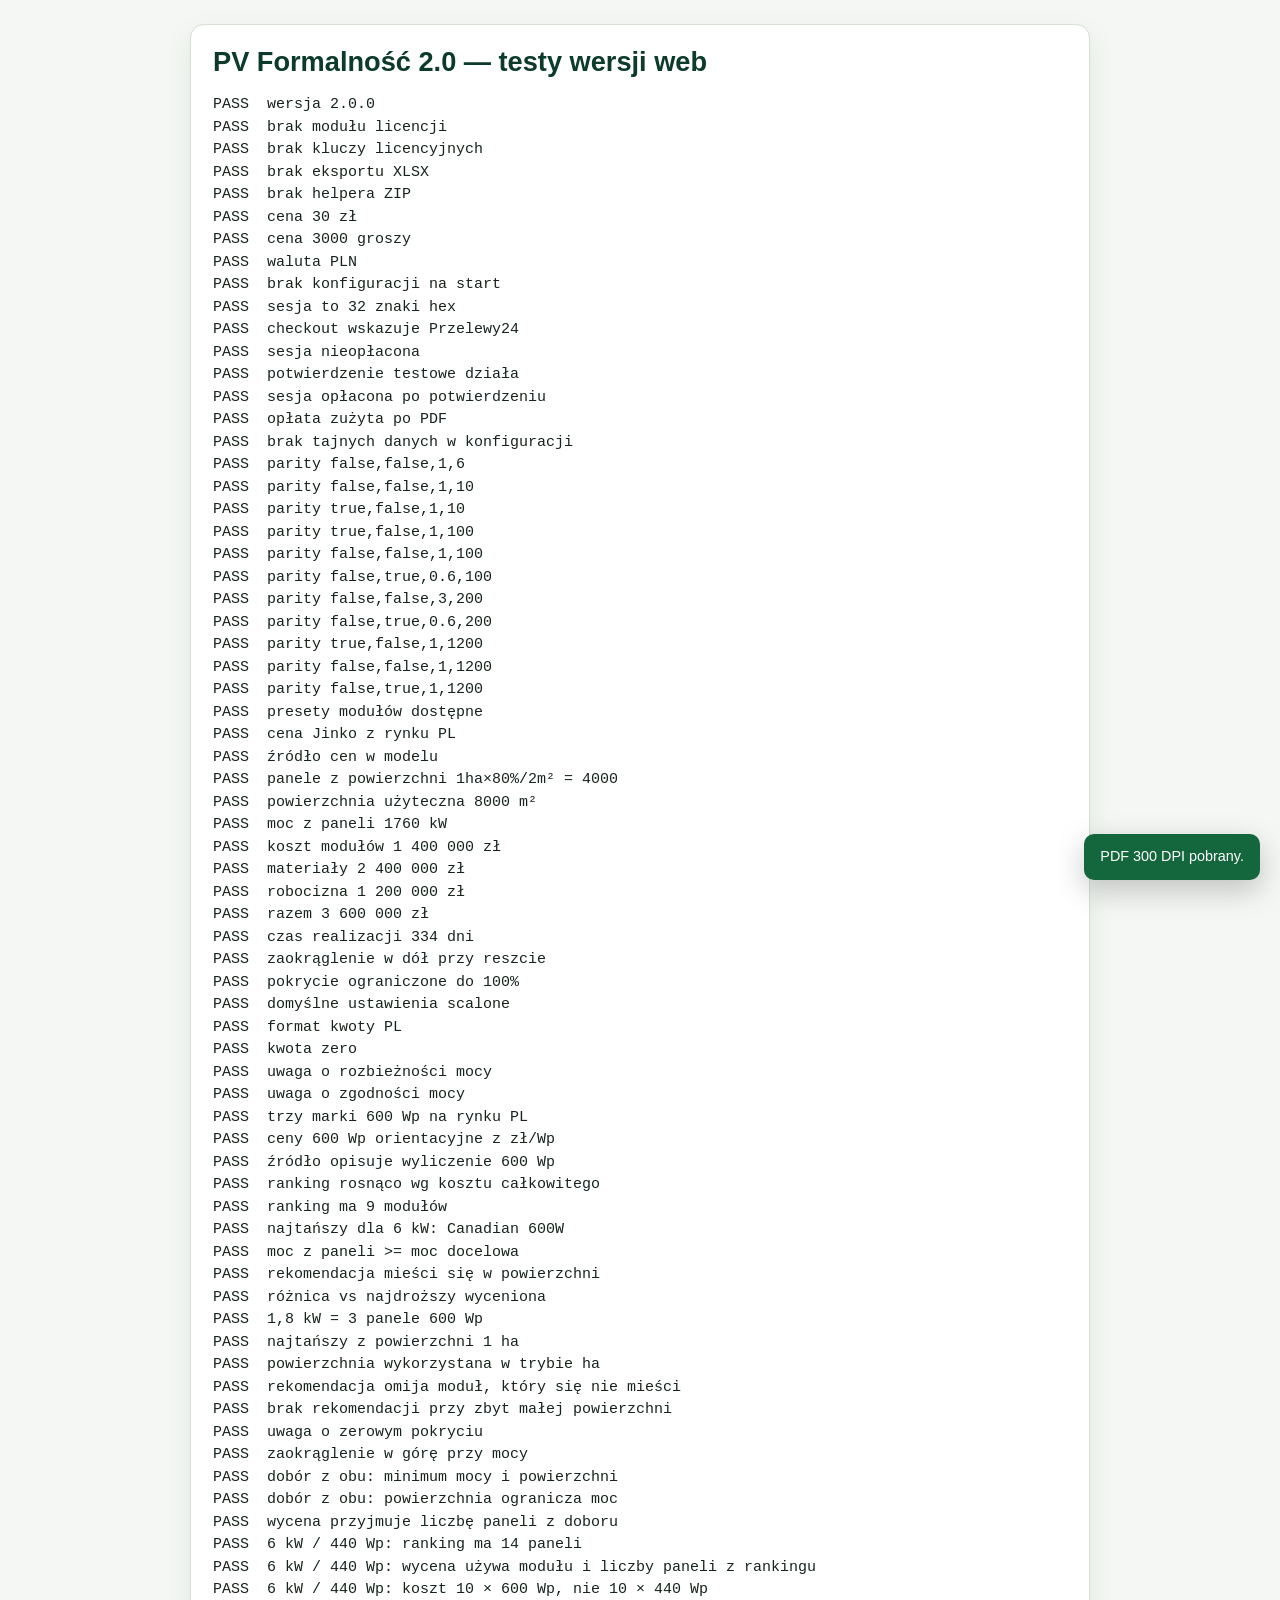
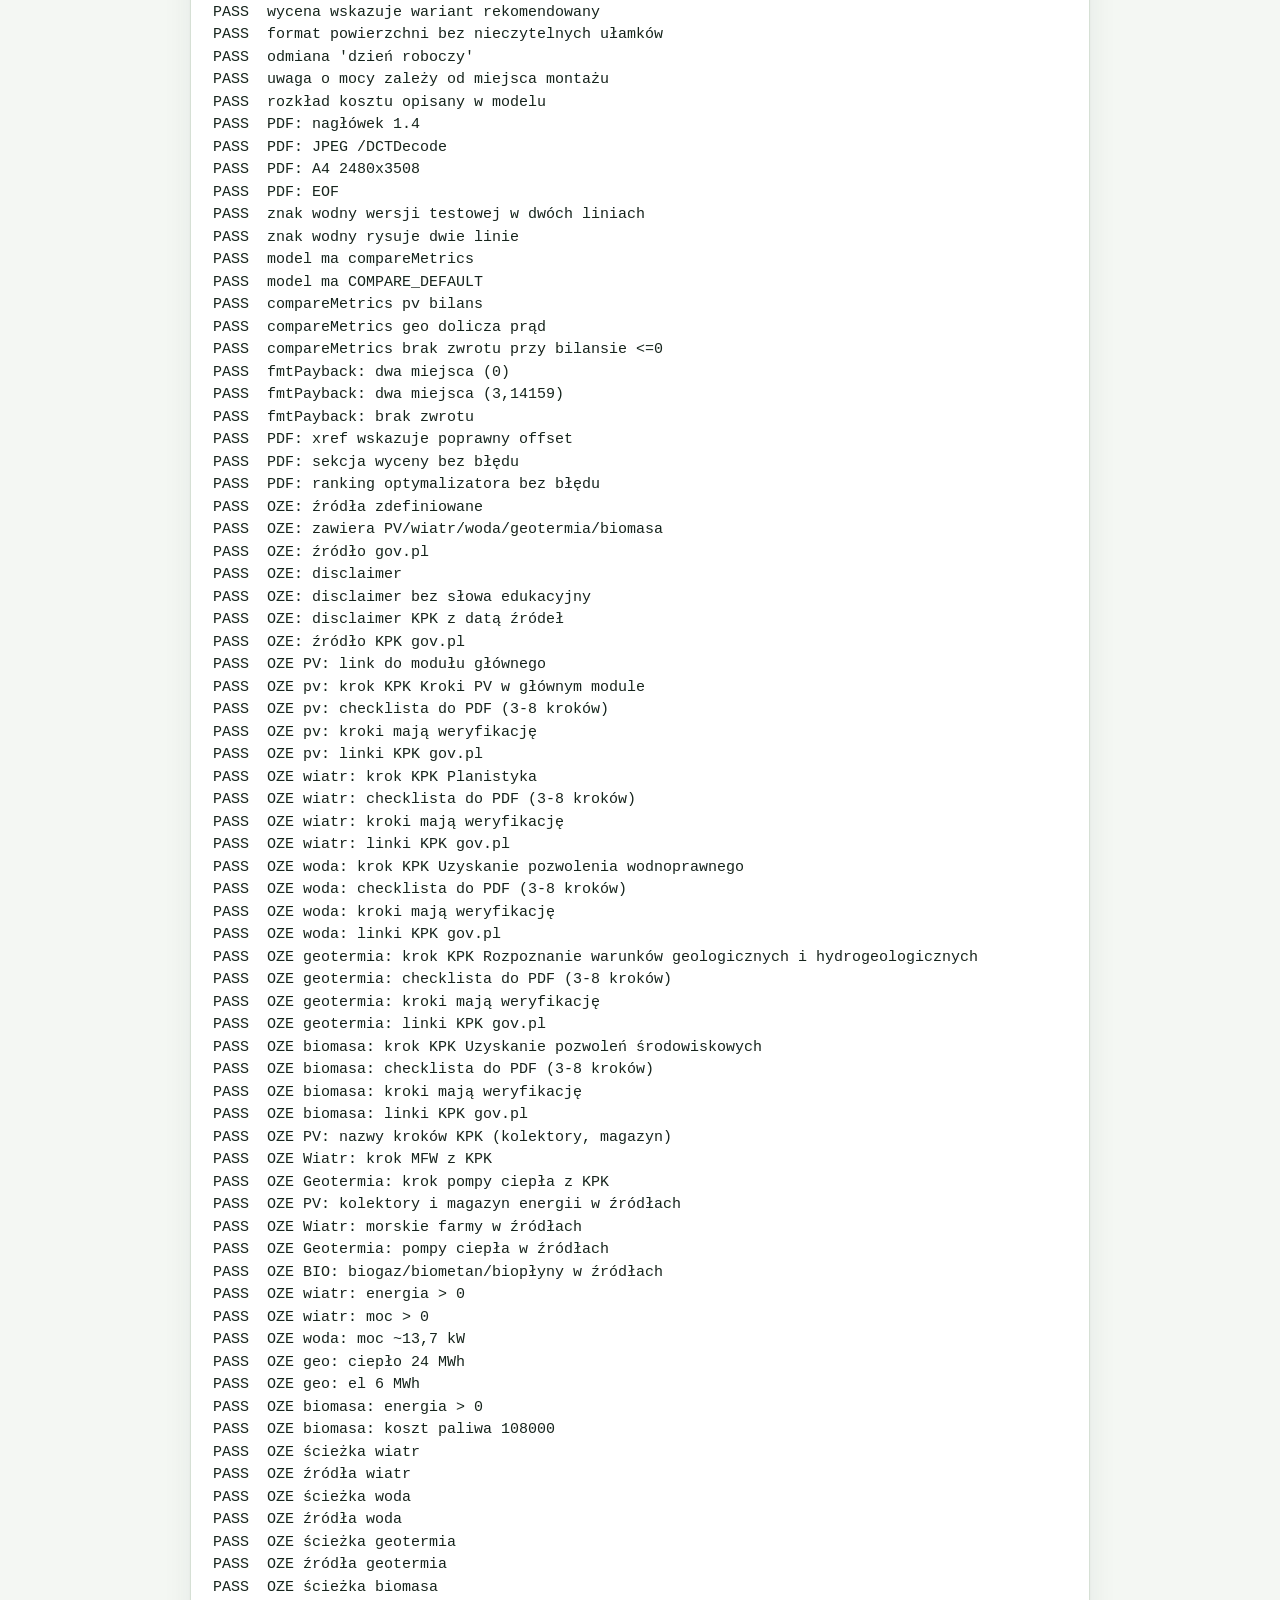
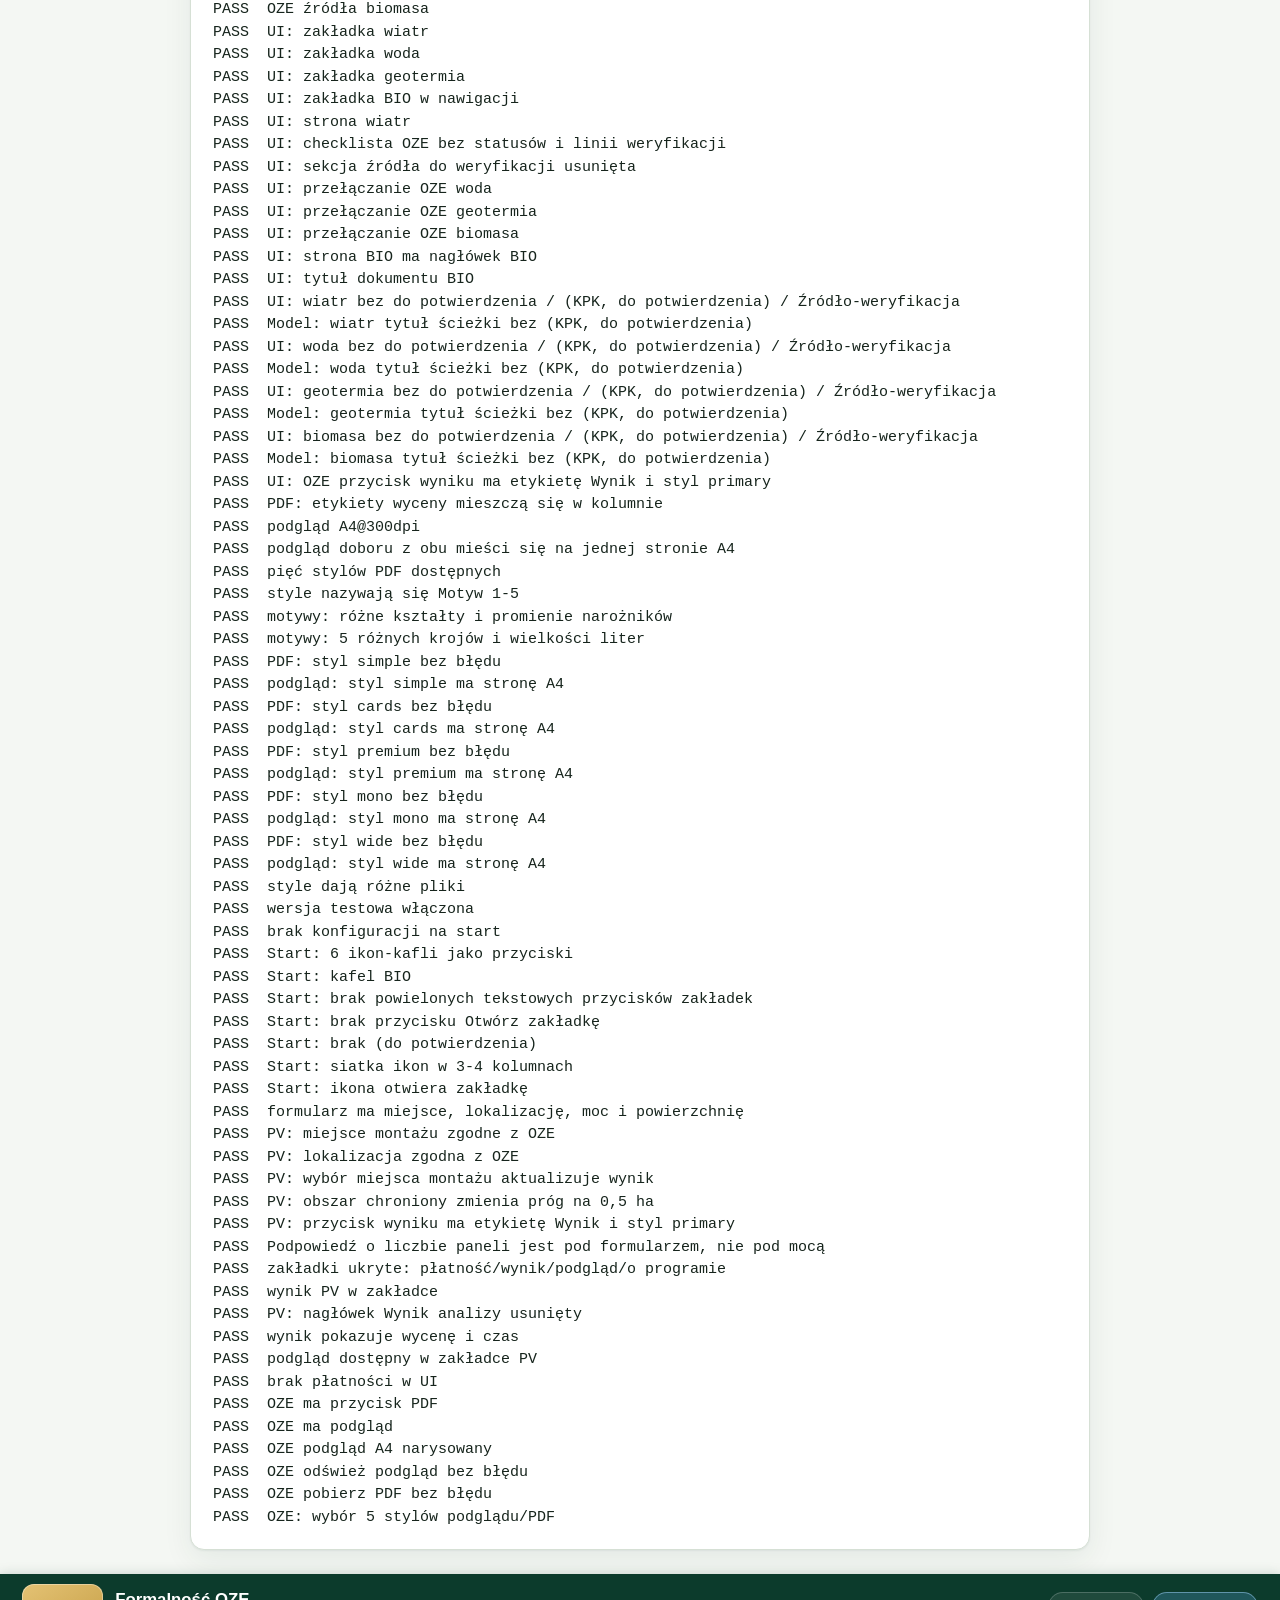
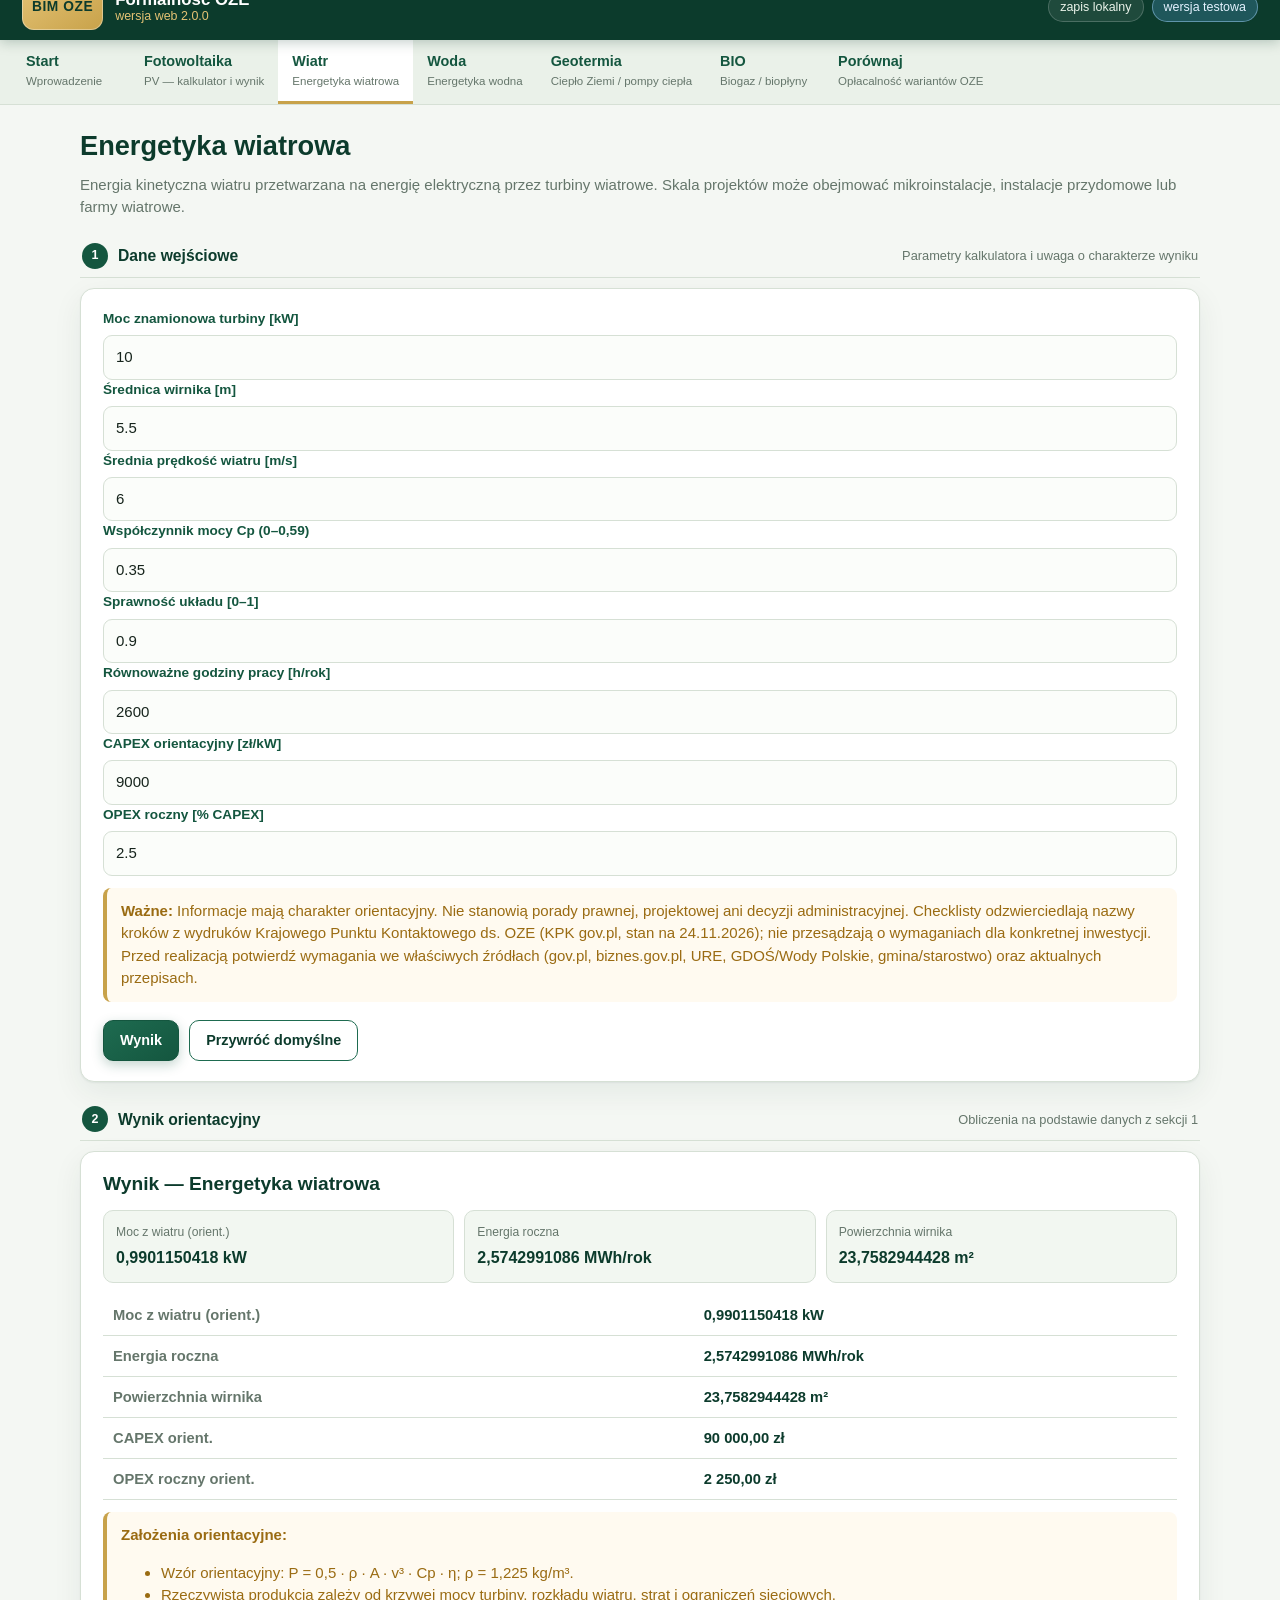
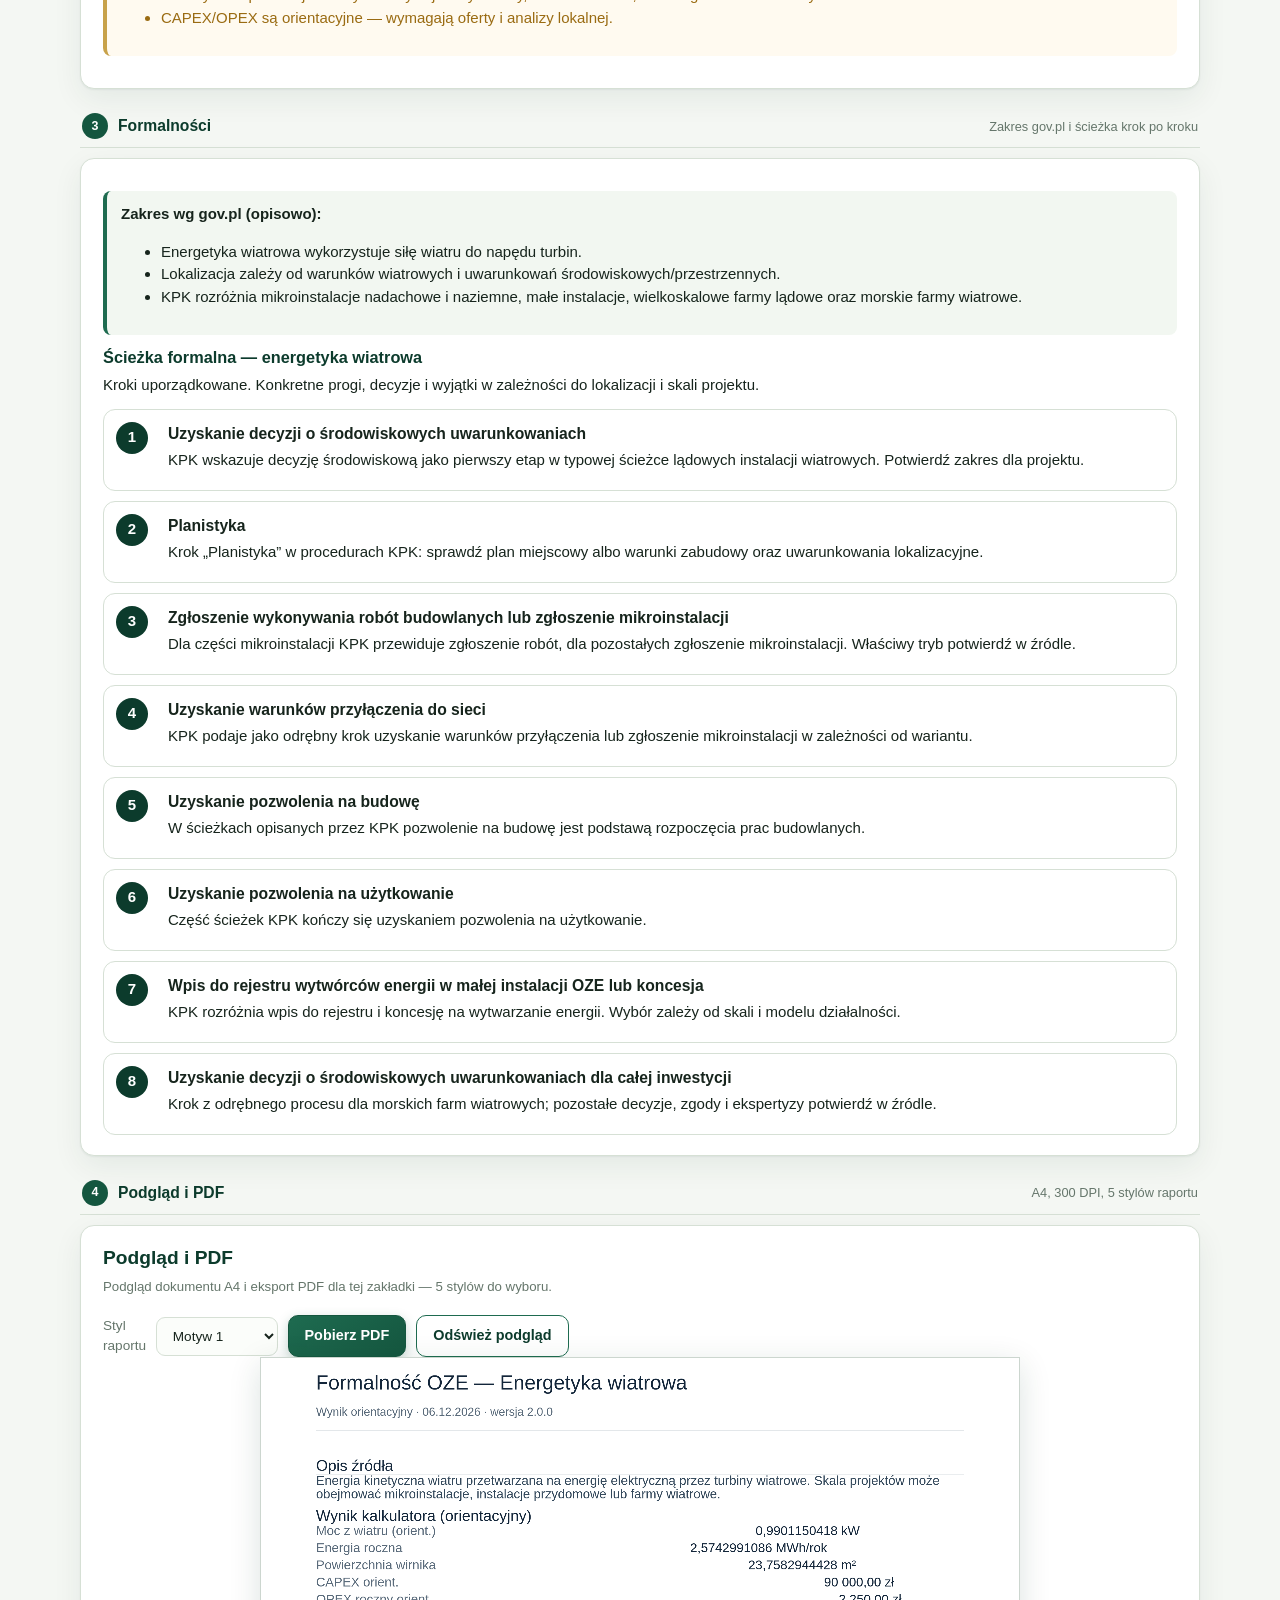
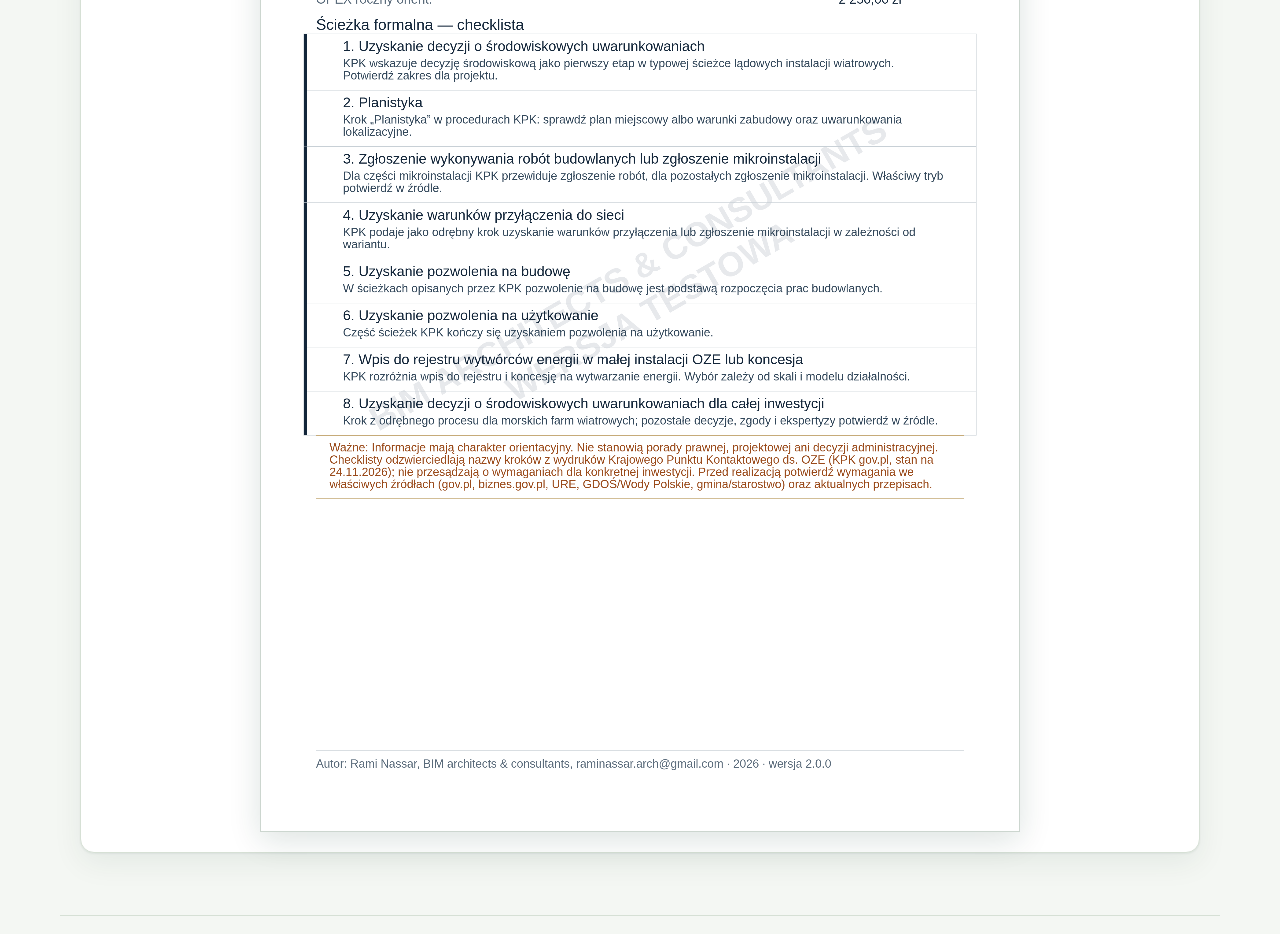
==== commit a4698987: "Poprawiono spójność wyceny PV, hierarchię i czytelność raportów" ====
--- a/tools/selftest.html
+++ b/tools/selftest.html
@@ -12,10 +12,10 @@
 </div>
 <div id="app"></div>
 
-<script src="../js/model.js?v=2.0.0i&n=11"></script>
-<script src="../js/payment.js?v=2.0.0i&n=11"></script>
-<script src="../js/pdf.js?v=2.0.0i&n=11"></script>
-<script src="../js/app.js?v=2.0.0i&n=11"></script>
+<script src="../js/model.js?v=2.0.0i&n=12"></script>
+<script src="../js/payment.js?v=2.0.0i&n=12"></script>
+<script src="../js/pdf.js?v=2.0.0i&n=12"></script>
+<script src="../js/app.js?v=2.0.0i&n=12"></script>
 <script>
 (function () {
   "use strict";
@@ -112,7 +112,11 @@
       if (B.x0 < 85 || B.x1 > 1155 || B.y1 > 1740) {
         hits.push("poza marginesem: " + o.text.slice(0, 32));
       }
+      if (o.text.indexOf("…") >= 0 || o.text.indexOf("...") >= 0) {
+        hits.push("skrócony napis: " + o.text.slice(0, 32));
+      }
     });
+    window.__lastPdfTexts = log.map(function (o) { return o.text; });
     return hits;
   }
 
@@ -341,11 +345,51 @@
     ok("dobór z obu: powierzchnia ogranicza moc",
        bothTight.recommended && bothTight.recommended.panels > 0 &&
        !bothTight.recommended.meetsPower &&
-       bothTight.note.indexOf("Powierzchnia ogranicza moc") >= 0,
+       /Powierzchnia .* ogranicza moc/.test(bothTight.note),
        bothTight.note);
     ok("wycena przyjmuje liczbę paneli z doboru",
        M.estimate(1, 6, estOpts, 17).panels === 17 &&
        M.estimate(1, 6, estOpts, 17).panelsFromOverride === true);
+
+    // --- spójność wyceny z rankingu i poprawne językowo opisy ---------------
+    const defectData = { preset: "jinko440" };
+    const defectOpt = M.optimize("both", 1, 6, defectData, M.PLACE_GROUND);
+    const defectEst = M.estimateFromOptimizer(1, 6, defectData, defectOpt, M.PLACE_GROUND);
+    const jinkoRow = defectOpt.list.filter(function (x) { return x.id === "jinko440"; })[0];
+    ok("6 kW / 440 Wp: ranking ma 14 paneli", !!jinkoRow && jinkoRow.panels === 14,
+       JSON.stringify(jinkoRow));
+    ok("6 kW / 440 Wp: wycena używa modułu i liczby paneli z rankingu",
+       defectEst.panels === defectOpt.recommended.panels &&
+       defectEst.panelWp === defectOpt.recommended.wp &&
+       defectEst.recommendedId === defectOpt.recommended.id,
+       JSON.stringify([defectEst.panels, defectEst.panelWp, defectEst.recommendedId]));
+    ok("6 kW / 440 Wp: koszt 10 × 600 Wp, nie 10 × 440 Wp",
+       defectEst.panels === 10 && defectEst.moduleZl === 4550 &&
+       defectEst.totalZl === 10050,
+       JSON.stringify([defectEst.panels, defectEst.moduleZl, defectEst.totalZl]));
+    ok("wycena wskazuje wariant rekomendowany",
+       (defectEst.selectionScope || "").indexOf(defectOpt.recommended.name) >= 0 &&
+       (defectEst.selectionScope || "").indexOf("10 szt.") >= 0,
+       defectEst.selectionScope);
+    ok("format powierzchni bez nieczytelnych ułamków",
+       M.fmtArea(25.35) === "25,4" && M.fmtArea(0.0033) === "0" &&
+       String(M.fmtArea(0.0033)).indexOf("0,0033") < 0,
+       M.fmtArea(25.35) + " / " + M.fmtArea(0.0033));
+    ok("odmiana 'dzień roboczy'",
+       M.daysPl(1) === "1 dzień roboczy" && M.daysPl(2) === "2 dni robocze" &&
+       M.daysPl(5) === "5 dni roboczych" && M.daysPl(21) === "21 dzień roboczy",
+       [M.daysPl(1), M.daysPl(2), M.daysPl(5), M.daysPl(21)].join(" | "));
+    const groundNote = M.estimate(0.00325, 6, defectData, 10, M.PLACE_GROUND).powerNote;
+    const roofNote = M.estimate(0.00325, 6, defectData, 10, M.PLACE_ROOF).powerNote;
+    ok("uwaga o mocy zależy od miejsca montażu",
+       groundNote.indexOf("pokrycia dachu") < 0 &&
+       groundNote.indexOf("powierzchnię terenu") >= 0 &&
+       roofNote.indexOf("pokrycie dachu") >= 0,
+       groundNote + " | " + roofNote);
+    ok("rozkład kosztu opisany w modelu",
+       M.COST_BREAKDOWN_LINE.indexOf("moduły") >= 0 &&
+       M.COST_BREAKDOWN_LINE.indexOf("BOS") >= 0 &&
+       M.COST_BREAKDOWN_LINE.indexOf("robociznę") >= 0);
 
     // --- PDF ----------------------------------------------------------------
     const r = M.calculate(false, false, 1, 6, M.PLACE_GROUND, M.LOC_NORMAL);
@@ -902,18 +946,41 @@
       { hash: "#/porownaj",  btn: '[data-act="cmp-preview"]' },
     ];
     const layoutIssues = [];
+    let pvFullNameSeen = false;
     for (const route of layoutRoutes) {
       location.hash = route.hash; await wait(180);
       for (const t of themes) {
         await setTheme(t.id);
         const issues = await pdfTextOverlaps(route.btn);
+        if (route.hash === "#/pv") {
+          const joined = (window.__lastPdfTexts || []).join(" ");
+          if (joined.indexOf("Selfa S450MH · Mono PERC (polska produkcja)") >= 0) {
+            pvFullNameSeen = true;
+          }
+        }
         if (issues.length) layoutIssues.push(route.hash + "/" + t.id + ": " + issues.join("; "));
       }
     }
-    ok("PDF: brak nakładania tekstu i wyjść poza marginesy we wszystkich zakładkach i motywach",
+    ok("PDF: brak nakładania, wyjść poza marginesy i skracania tekstu we wszystkich zakładkach i motywach",
        layoutIssues.length === 0, JSON.stringify(layoutIssues));
+    ok("PDF: pełna nazwa modułu 'polska produkcja' bez skrótu",
+       pvFullNameSeen, String(pvFullNameSeen));
     await setTheme(pvOriginalTheme);
     location.hash = "#/pv"; await wait(150);
+    const pvUiText = document.querySelector("#view").textContent || "";
+    ok("UI: wyraźny podział na pięć ponumerowanych sekcji PV",
+       document.querySelectorAll("#view .section-band").length >= 5 &&
+       pvUiText.indexOf("Dane wejściowe") >= 0 &&
+       pvUiText.indexOf("Wynik formalny") >= 0 &&
+       pvUiText.indexOf("Wycena i czas realizacji") >= 0 &&
+       pvUiText.indexOf("Ranking modułów") >= 0,
+       String(document.querySelectorAll("#view .section-band").length));
+    ok("UI: nagłówki tabel z jednostkami i brak skrótów",
+       pvUiText.indexOf("Panele [szt.]") >= 0 &&
+       pvUiText.indexOf("Moc [kW]") >= 0 &&
+       pvUiText.indexOf("Pow. modułów [m²]") >= 0 &&
+       pvUiText.indexOf("Razem [zł]") >= 0 &&
+       pvUiText.indexOf("…") < 0 && pvUiText.indexOf("...") < 0);
 
     ok("UI: logo BIM OZE",
        ((document.querySelector(".brand .logo") || {}).textContent || "") === "BIM OZE",
--- a/app.css
+++ b/app.css
@@ -137,8 +137,21 @@
 .theme-pick select { max-width: 150px; }
 .cell-sub {
   display: block; font-size: .68rem; color: var(--muted); font-weight: 400;
-  margin-top: 2px;
-}
+  margin-top: 2px; white-space: normal;
+}
+.section-band {
+  display: flex; align-items: center; gap: 10px; flex-wrap: wrap;
+  margin: 24px 0 10px; padding: 0 2px 8px;
+  border-bottom: 1px solid var(--border);
+}
+.section-band .n {
+  display: inline-flex; align-items: center; justify-content: center;
+  min-width: 26px; height: 26px; padding: 0 7px;
+  border-radius: 999px; background: var(--green); color: #fff;
+  font-size: .78rem; font-weight: 700;
+}
+.section-band strong { color: var(--green-deep); font-size: .98rem; }
+.section-band .hint-line { color: var(--muted); font-size: .8rem; margin-left: auto; }
 
 /* --- layout --------------------------------------------------------------- */
 
@@ -375,23 +388,28 @@
   gap: 12px;
   margin: 14px 0;
 }
+.est-grid .stat.subtotal { background:#f6f8f7; border:1px solid var(--border); }
 .est-grid .stat.total {
   background: var(--gold-pale);
   border: 1px solid var(--gold);
 }
 .est-grid .stat.total .v { color: var(--gold-text); font-size: 1.12rem; }
+.est-group { grid-column:1/-1; margin-top:8px; padding-top:10px; border-top:1px solid var(--border); color:var(--muted); font-size:.76rem; font-weight:700; letter-spacing:.06em; text-transform:uppercase; }
+.est-divider { grid-column:1/-1; border-top:1px dashed var(--border); margin:2px 0; }
+.est-breakdown { color:var(--muted); }
 
 .opt-form { border-left: 6px solid var(--green); }
 .opt-panel { border-left: 6px solid var(--green); }
 .opt-table-wrap { overflow-x: auto; margin: 14px 0; }
-.opt-table { width: 100%; border-collapse: collapse; font-size: .84rem; }
+.opt-table { width: 100%; border-collapse: collapse; table-layout: fixed; font-size: .84rem; }
 .opt-table th, .opt-table td {
-  text-align: left; padding: 8px 10px; border-bottom: 1px solid var(--border);
-  white-space: nowrap;
-}
+  padding: 9px 10px; border-bottom: 1px solid var(--border);
+  vertical-align: top; overflow-wrap:anywhere;
+}
+.opt-table th:first-child, .opt-table td:first-child { text-align:left; width:34%; }
+.opt-table th:not(:first-child), .opt-table td:not(:first-child) { text-align:right; }
 .opt-table th { color: var(--muted); font-weight: 600; background: var(--green-pale); }
 .opt-table tr.best td { background: var(--gold-pale); font-weight: 700; }
-.opt-table td:last-child, .opt-table th:last-child { text-align: right; }
 
 /* --- stopka / toast ------------------------------------------------------- */
 
@@ -474,10 +492,12 @@
 .note { background:var(--green-pale); border-left:4px solid var(--green-mid); padding:12px 14px; border-radius:8px; margin:12px 0; }
 
 
-.data-table { width:100%; border-collapse:collapse; margin-top:10px; font-size:.92rem; }
-.data-table th,.data-table td { padding:8px 10px; border-bottom:1px solid var(--border); text-align:left; }
+.data-table { width:100%; border-collapse:collapse; margin-top:10px; font-size:.92rem; table-layout:fixed; }
+.data-table th,.data-table td { padding:9px 10px; border-bottom:1px solid var(--border); text-align:left; vertical-align:top; overflow-wrap:anywhere; }
 .data-table th { color:var(--muted); font-weight:600; width:55%; }
 .data-table td { font-weight:600; color:var(--green-deep); }
+.compare-table th:not(:first-child), .compare-table td:not(:first-child) { text-align:right; }
+.compare-table th:first-child { width:24%; }
 
 /* Start page tab cards — ikony są przyciskami */
 .start-tab-grid { display:grid; grid-template-columns:repeat(3, minmax(0, 1fr)); gap:14px; }
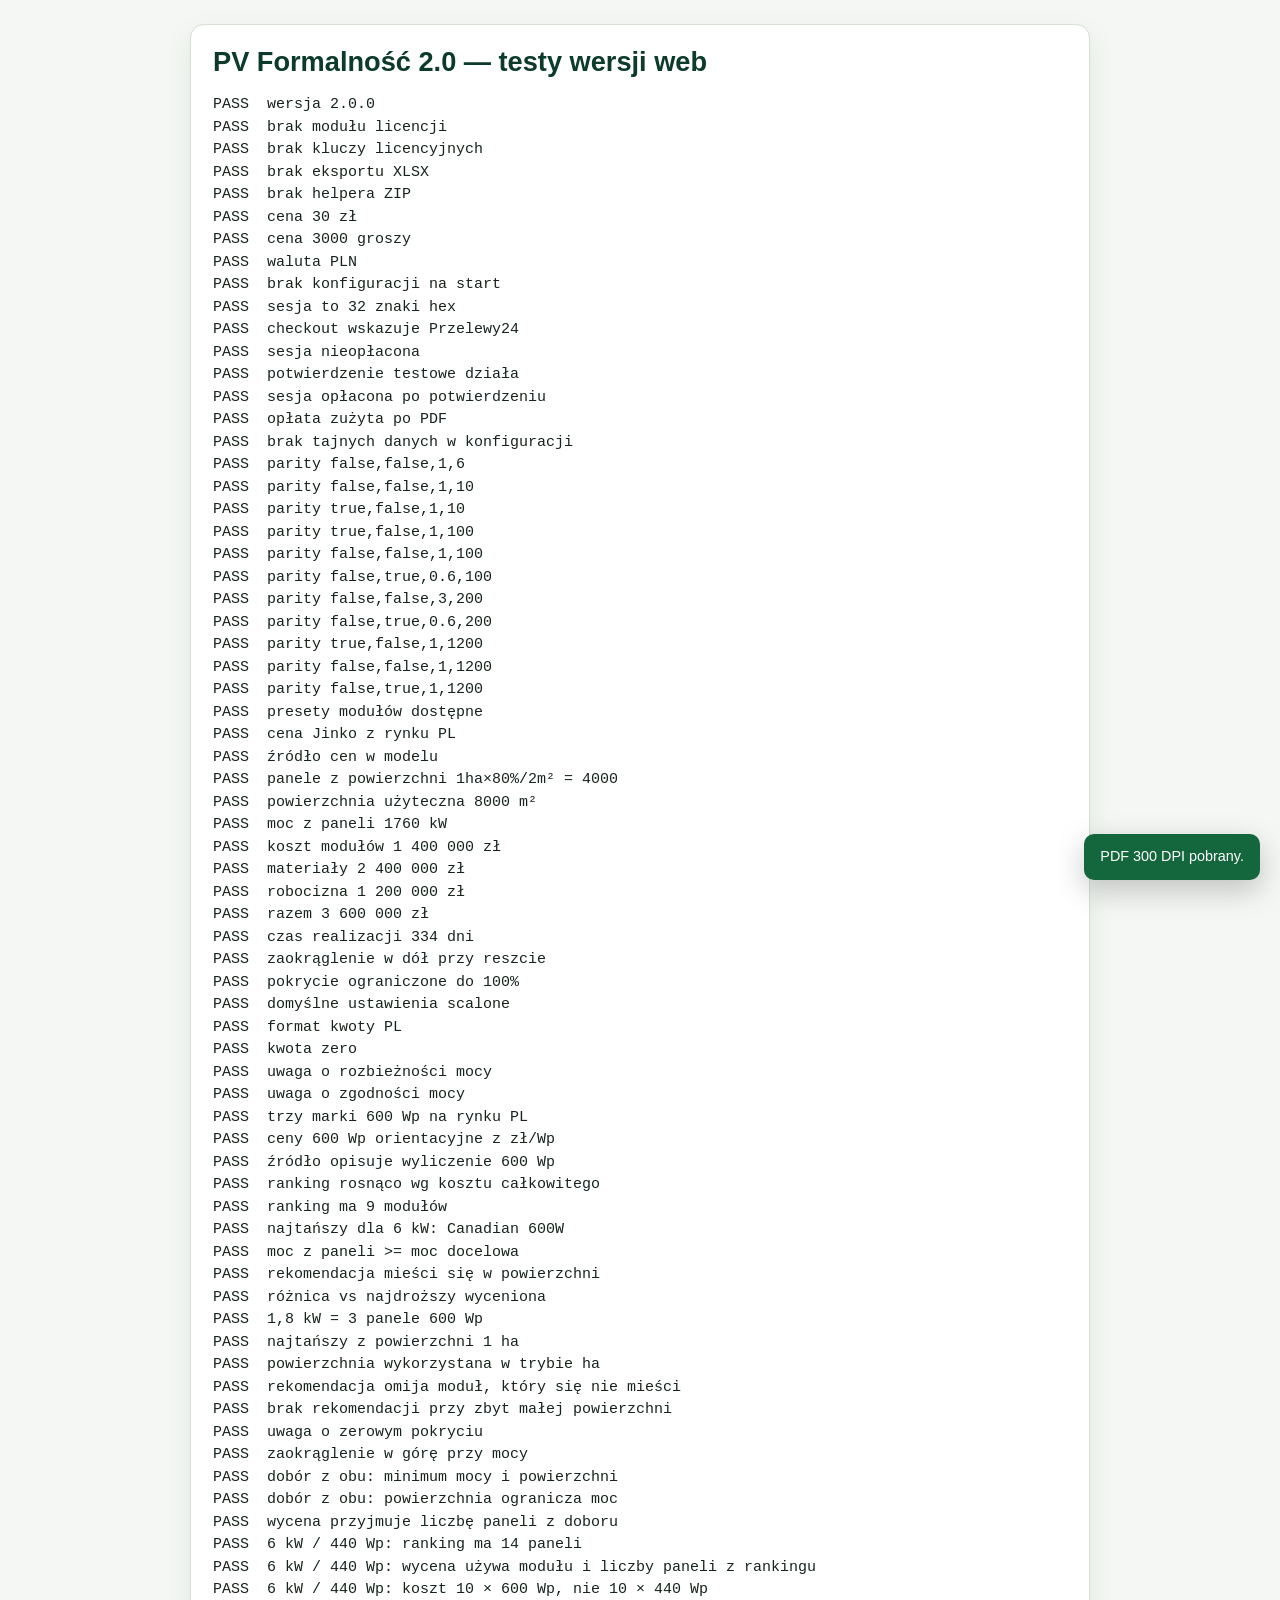
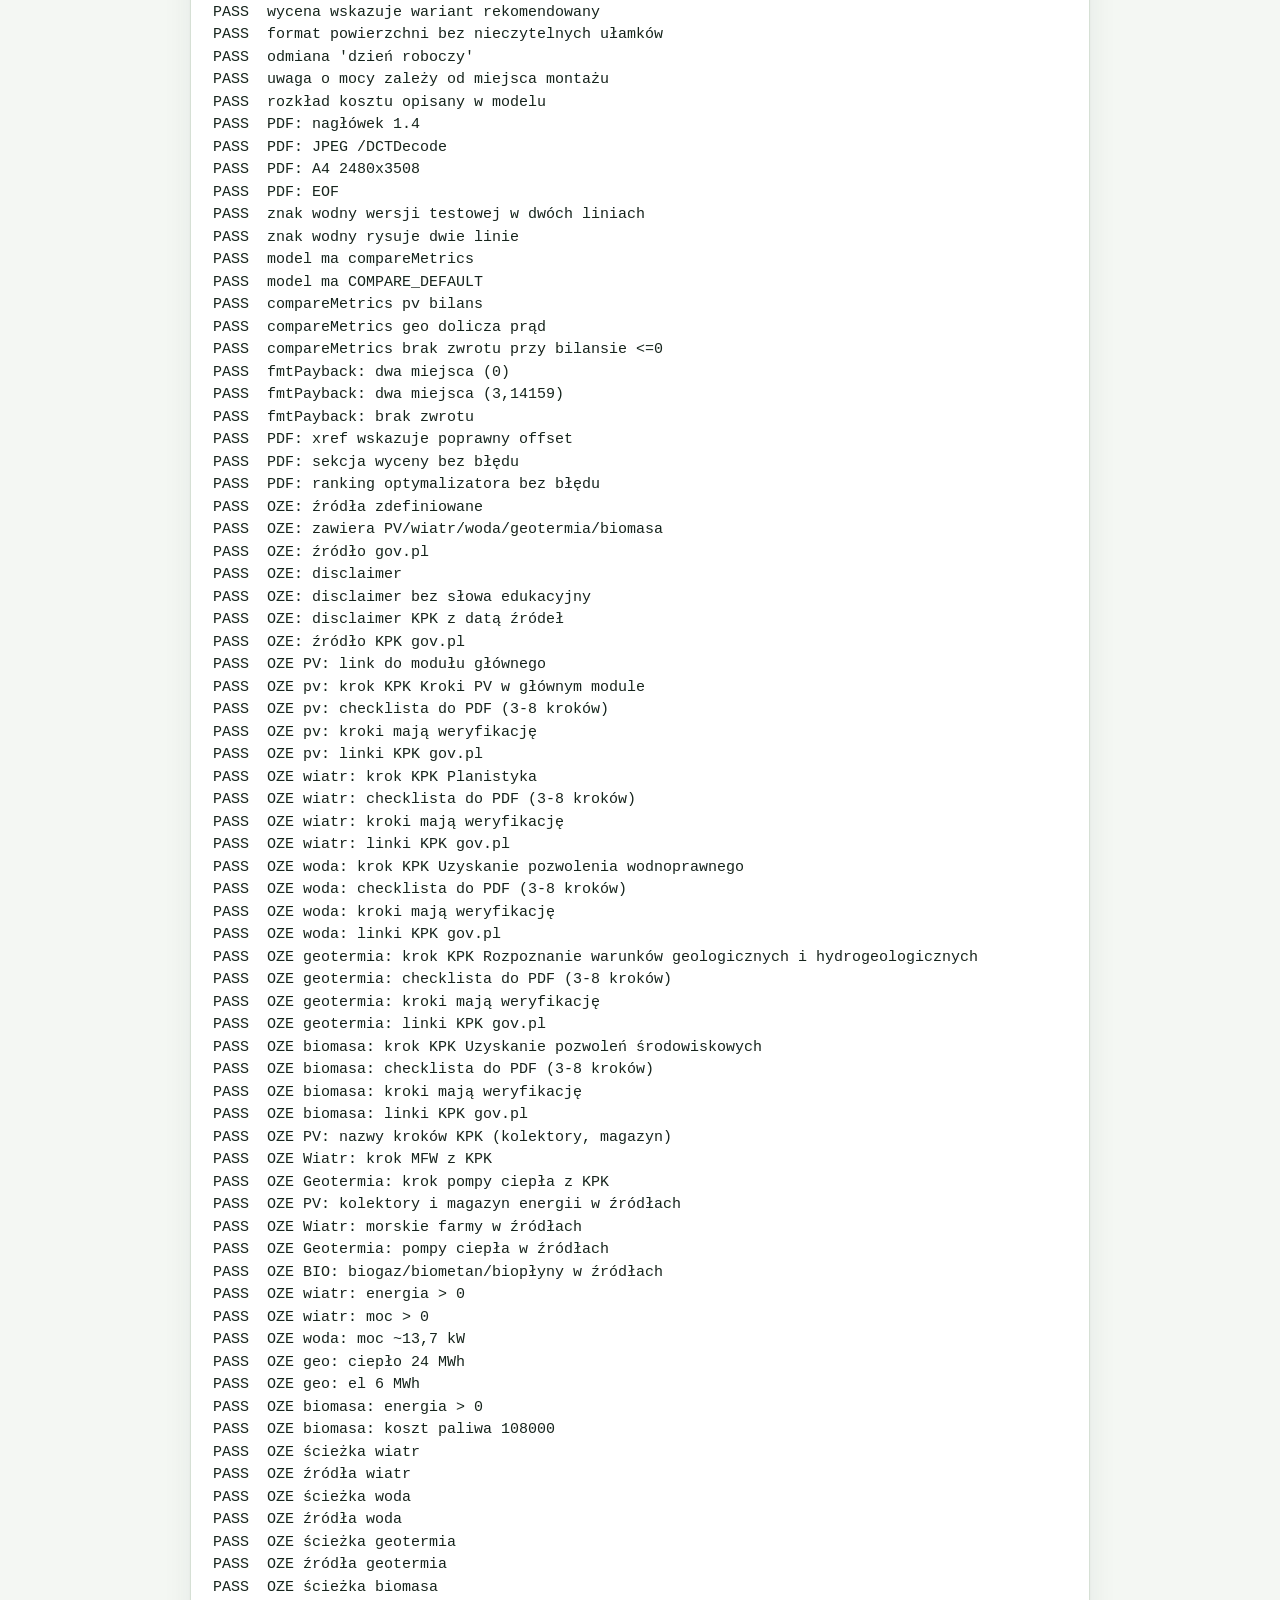
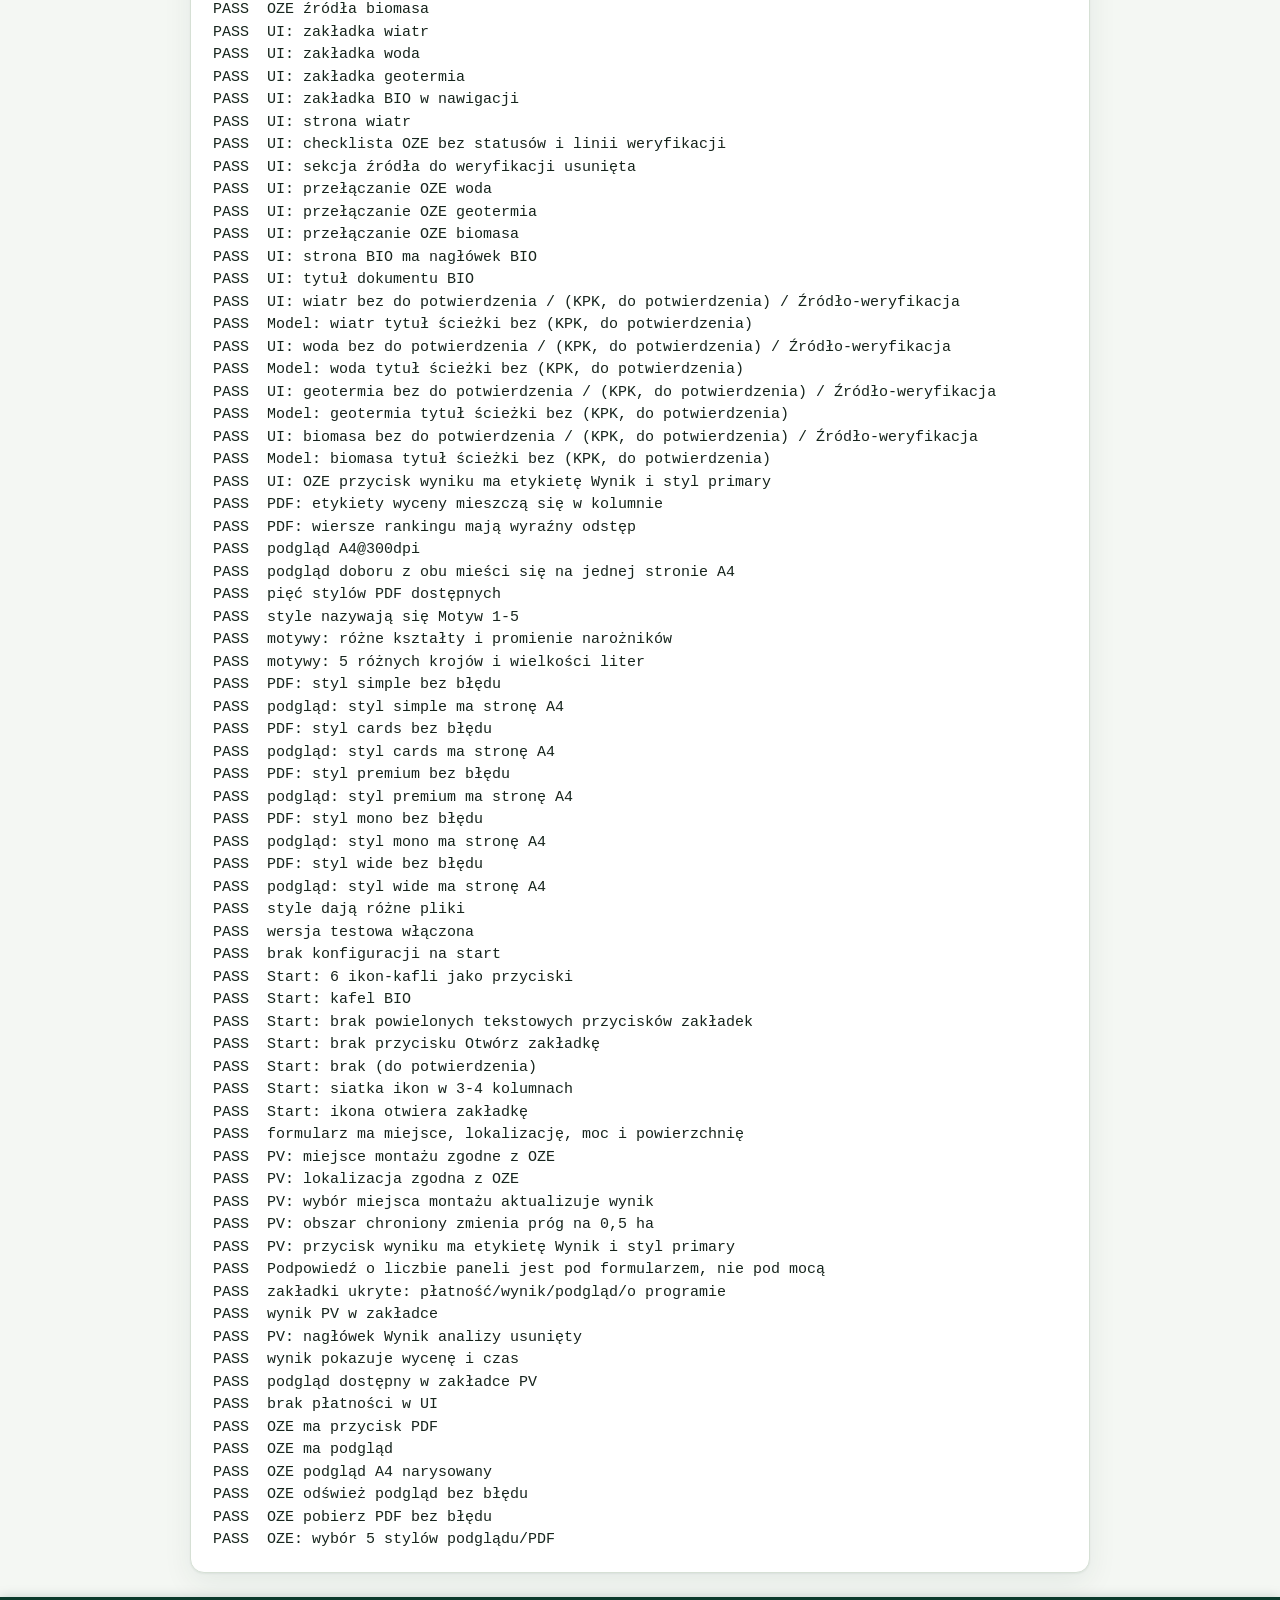
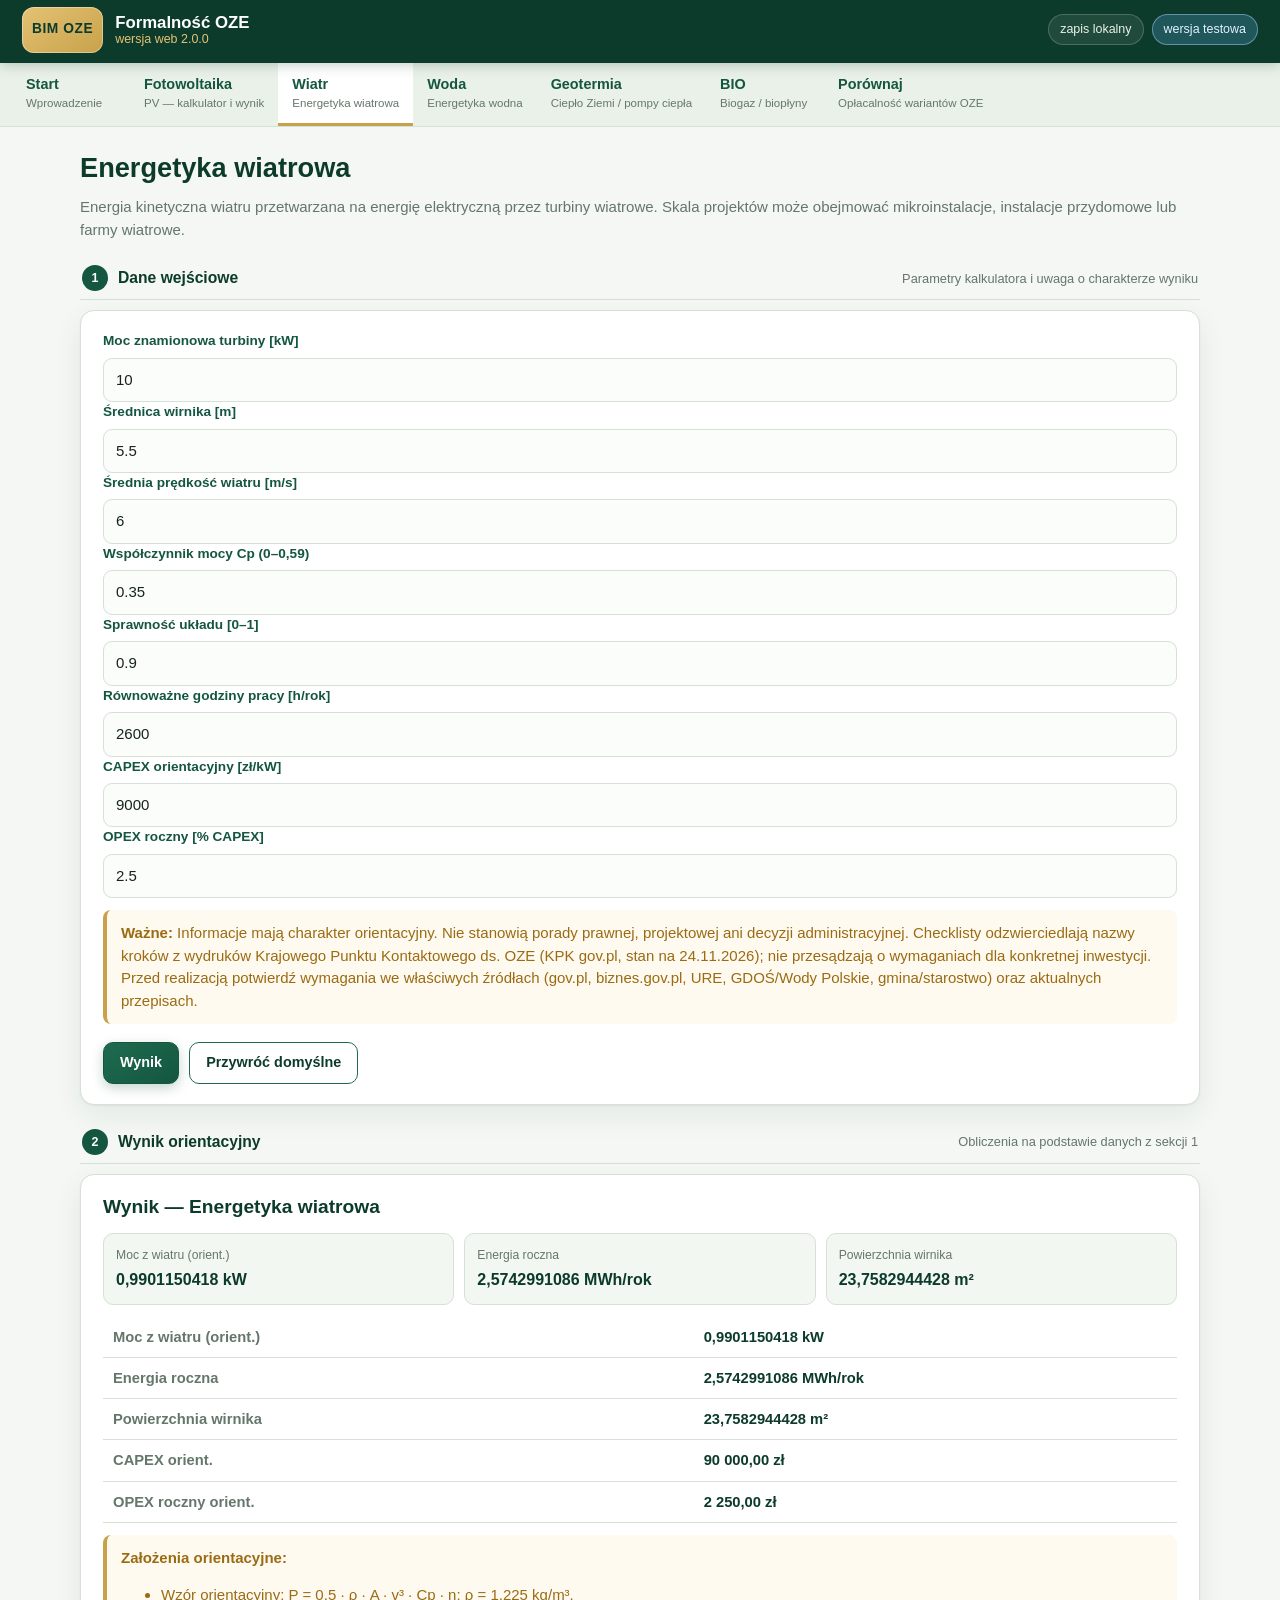
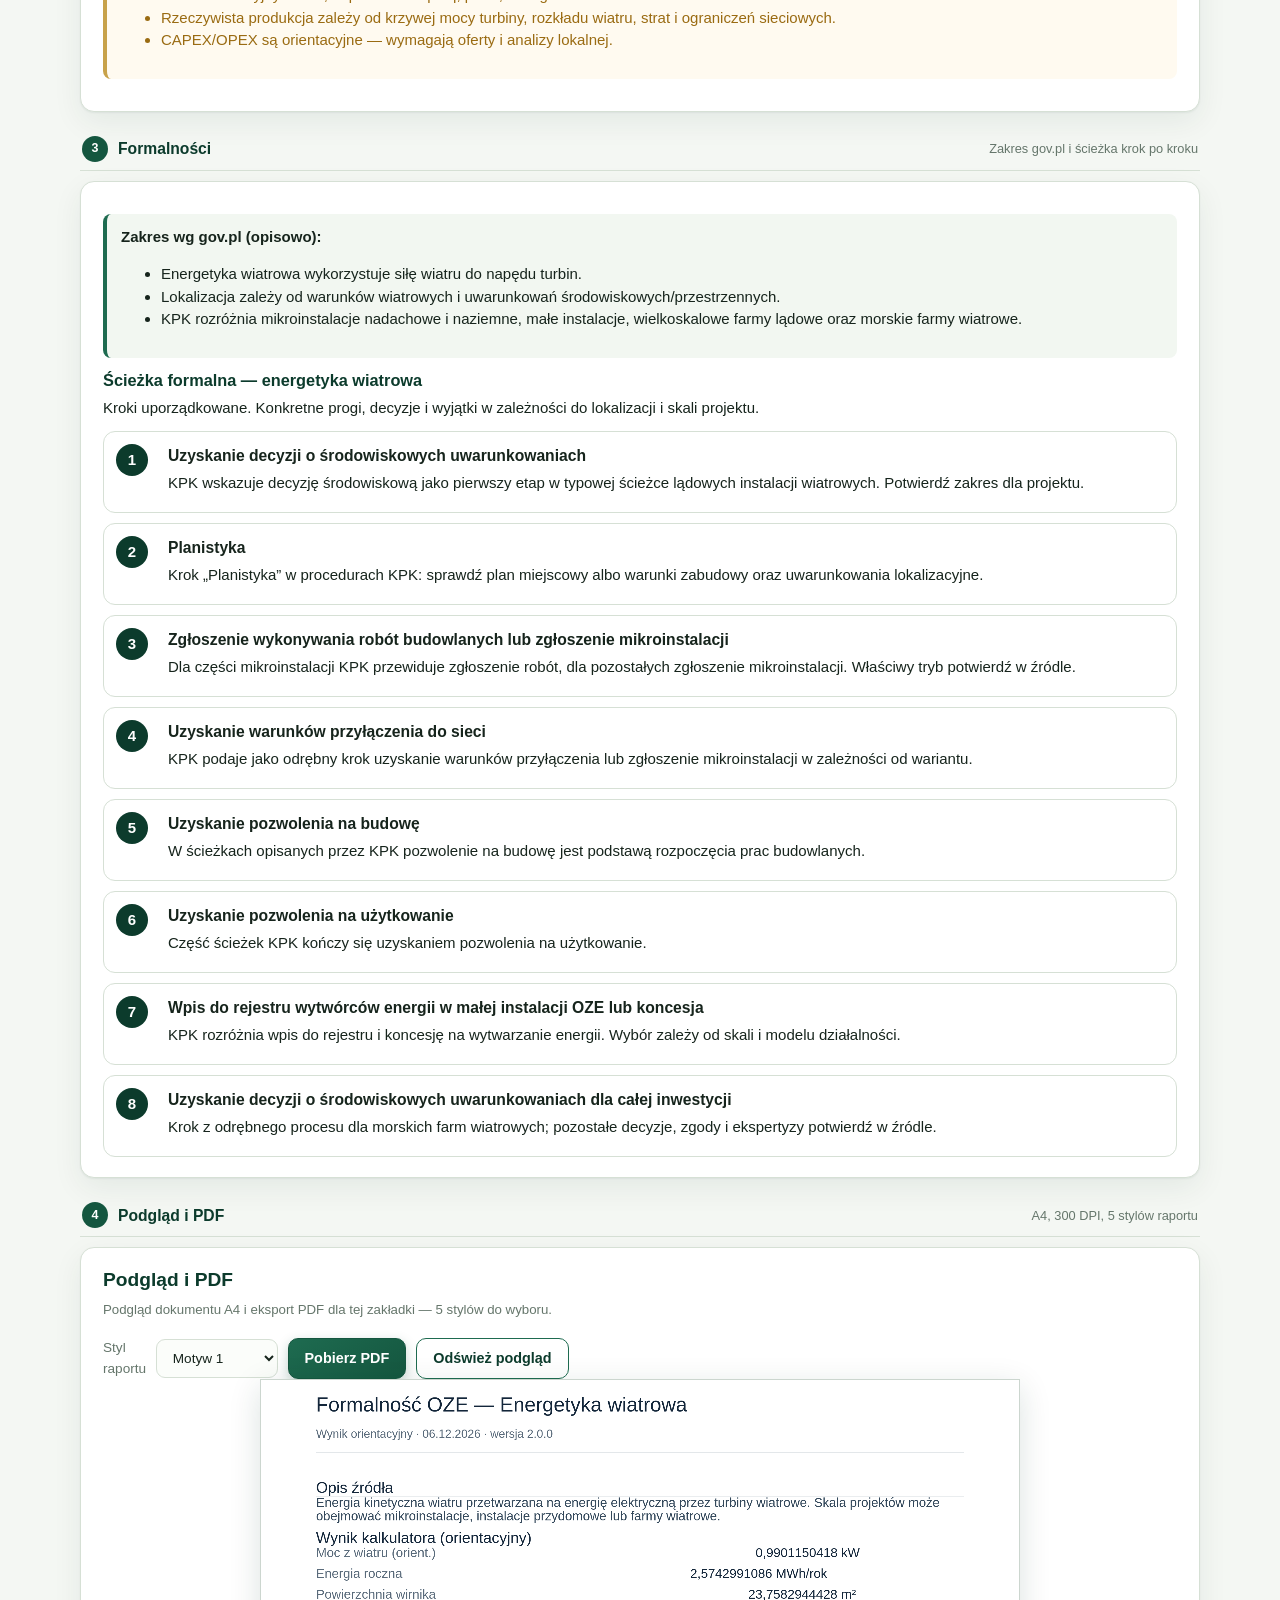
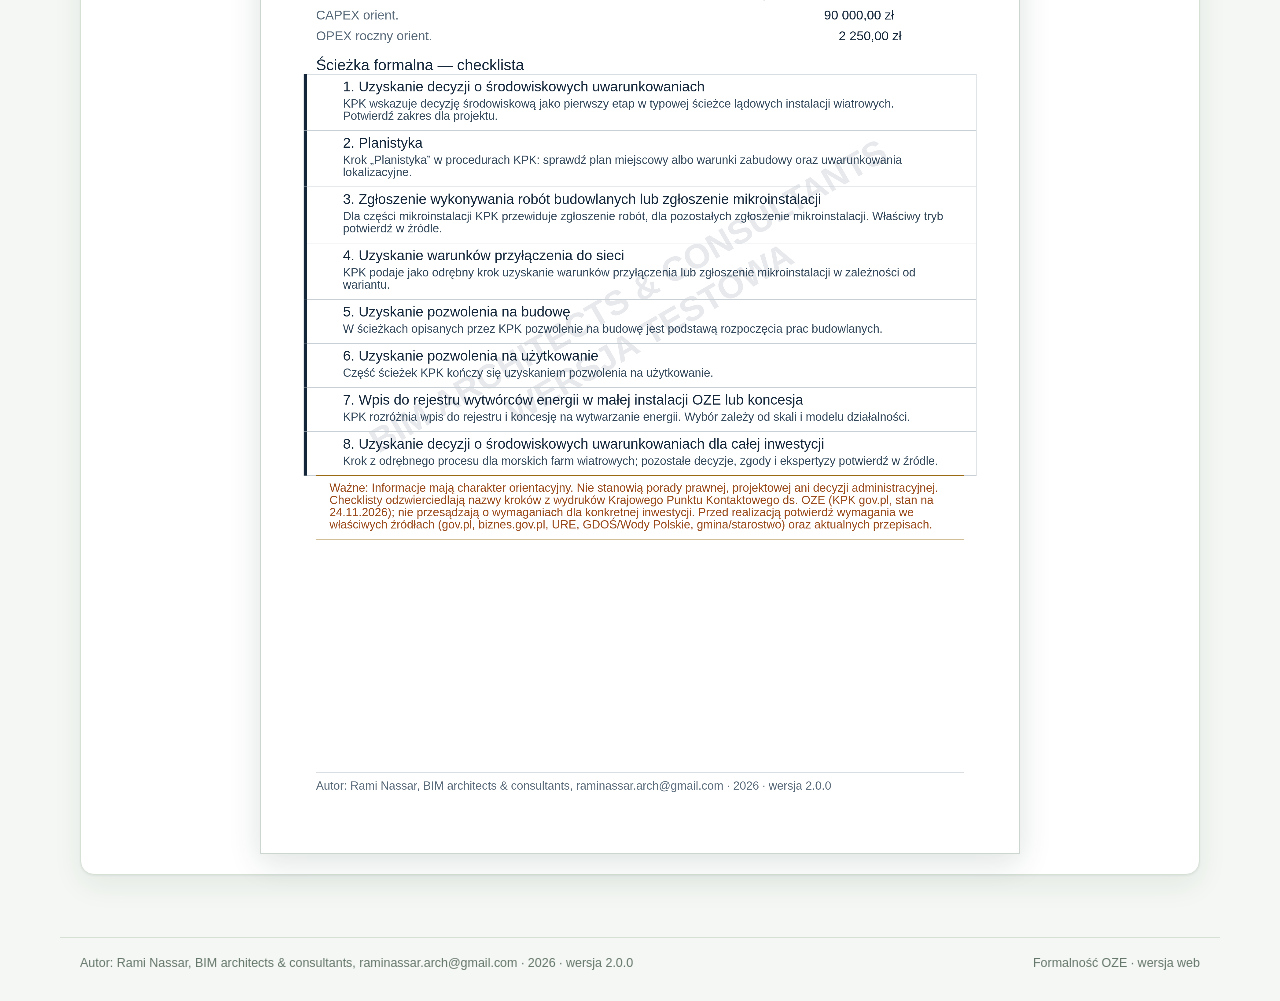
==== commit cf39cdf6: "Zwiększono odstępy między wierszami w PDF" ====
--- a/tools/selftest.html
+++ b/tools/selftest.html
@@ -12,10 +12,10 @@
 </div>
 <div id="app"></div>
 
-<script src="../js/model.js?v=2.0.0i&n=12"></script>
-<script src="../js/payment.js?v=2.0.0i&n=12"></script>
-<script src="../js/pdf.js?v=2.0.0i&n=12"></script>
-<script src="../js/app.js?v=2.0.0i&n=12"></script>
+<script src="../js/model.js?v=2.0.0i&n=13"></script>
+<script src="../js/payment.js?v=2.0.0i&n=13"></script>
+<script src="../js/pdf.js?v=2.0.0i&n=13"></script>
+<script src="../js/app.js?v=2.0.0i&n=13"></script>
 <script>
 (function () {
   "use strict";
@@ -582,6 +582,20 @@
     ok("PDF: etykiety wyceny mieszczą się w kolumnie", labelW < 330,
        labelW.toFixed(1) + "px");
 
+    const spacingDoc = window.PVPdf.createDoc("premium");
+    const rankYs = [];
+    const originalText = spacingDoc.text;
+    spacingDoc.text = function (value, font, fill, x, y) {
+      if (/^\d+\. /.test(String(value))) rankYs.push(y);
+      return originalText.apply(this, arguments);
+    };
+    spacingDoc.optimizerSection(optPower);
+    const uniqueRankYs = Array.from(new Set(rankYs)).sort(function (a, b) { return a - b; });
+    ok("PDF: wiersze rankingu mają wyraźny odstęp",
+       uniqueRankYs.length >= 5 && uniqueRankYs.every(function (y, i) {
+         return i === 0 || y - uniqueRankYs[i - 1] >= 30;
+       }), JSON.stringify(uniqueRankYs));
+
     const canvas = document.createElement("canvas");
     const pages = await window.PVPdf.renderPreview(r, canvas, est, optPower);
     ok("podgląd A4@300dpi", canvas.width === 2480 && canvas.height === 3508 && pages === 1,
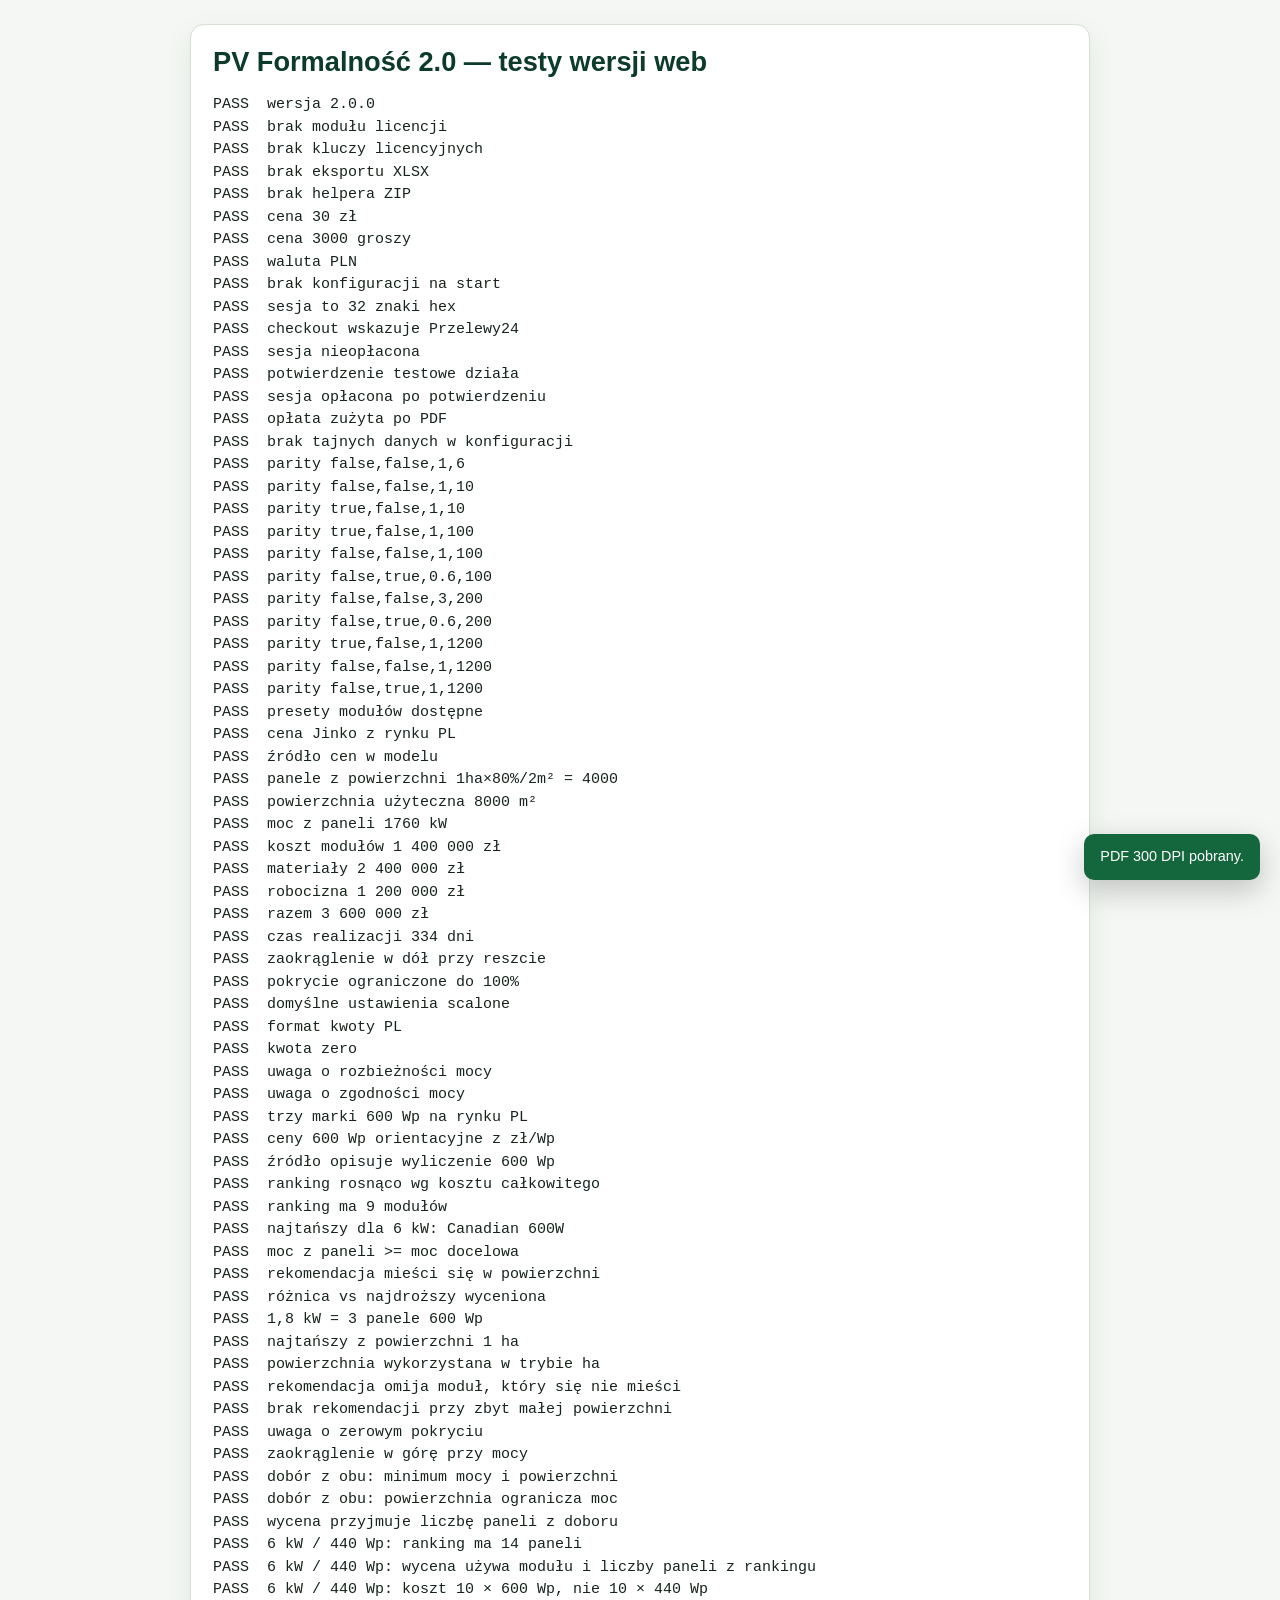
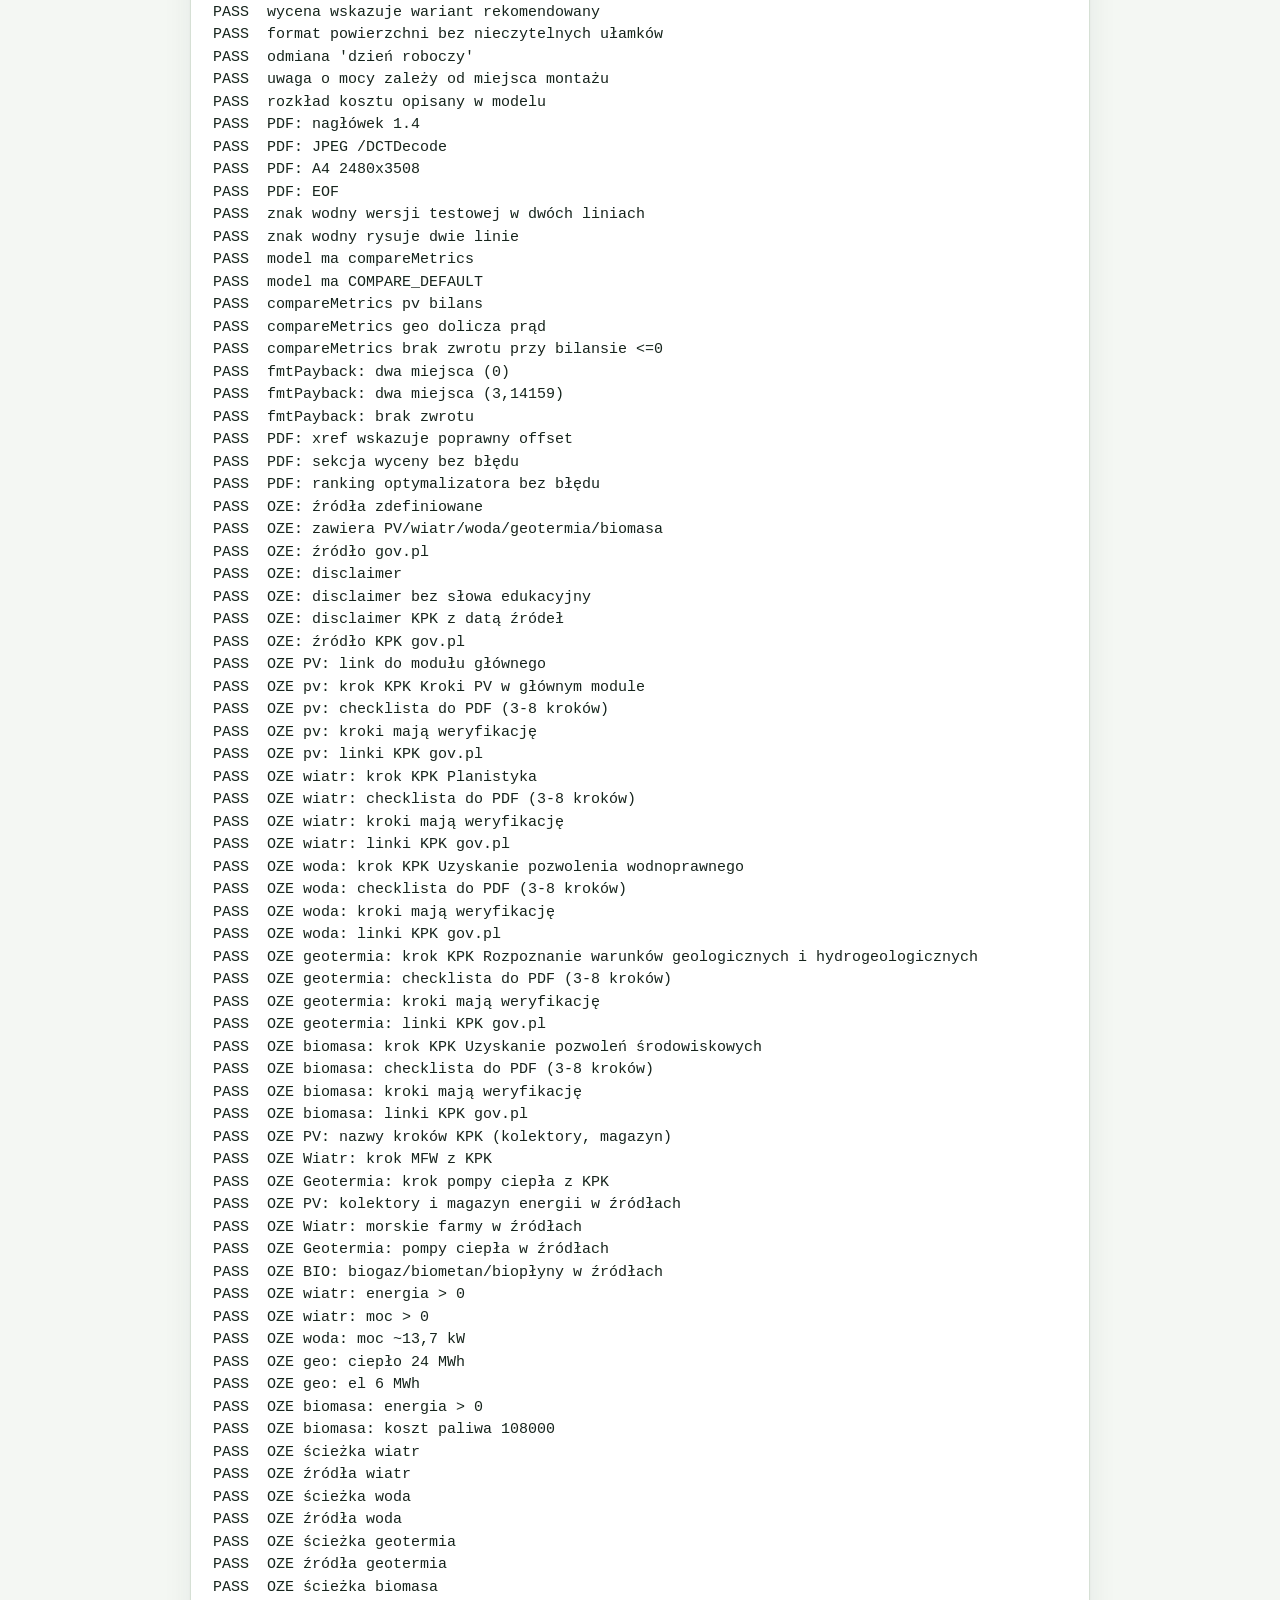
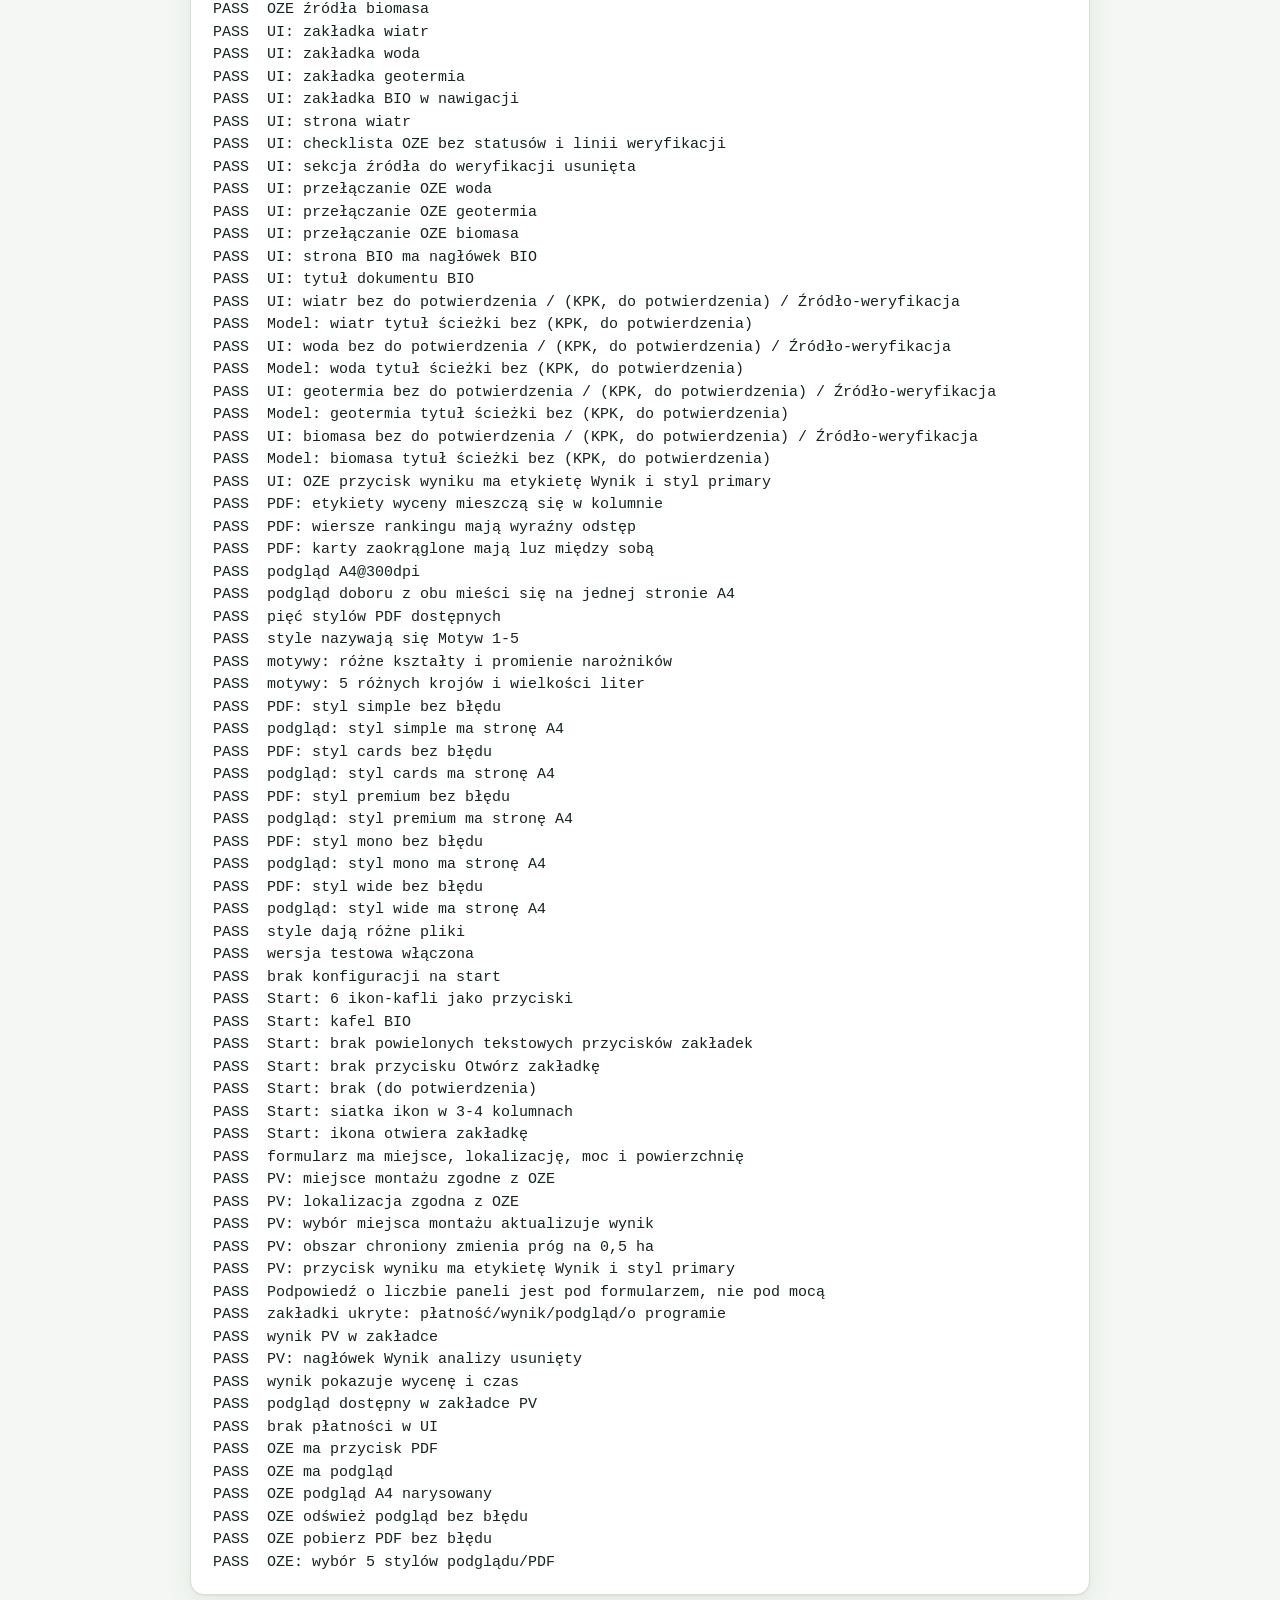
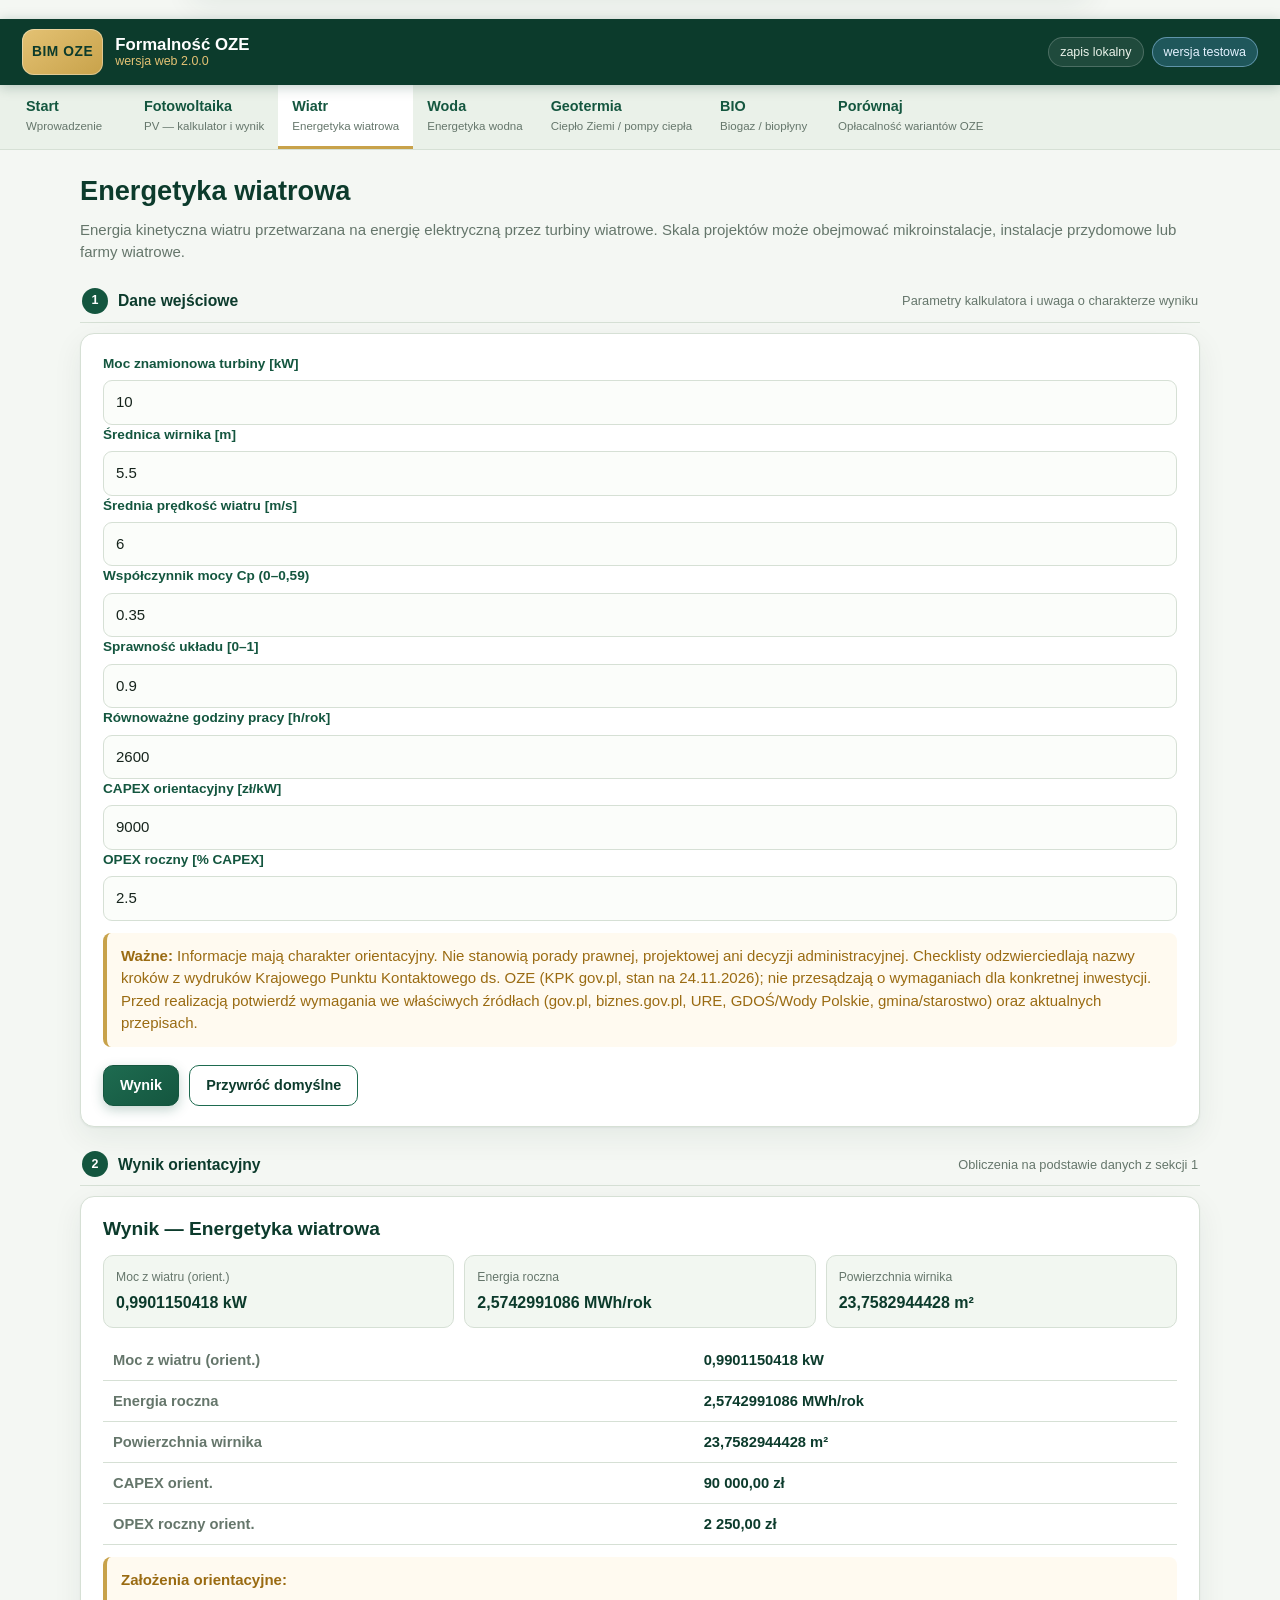
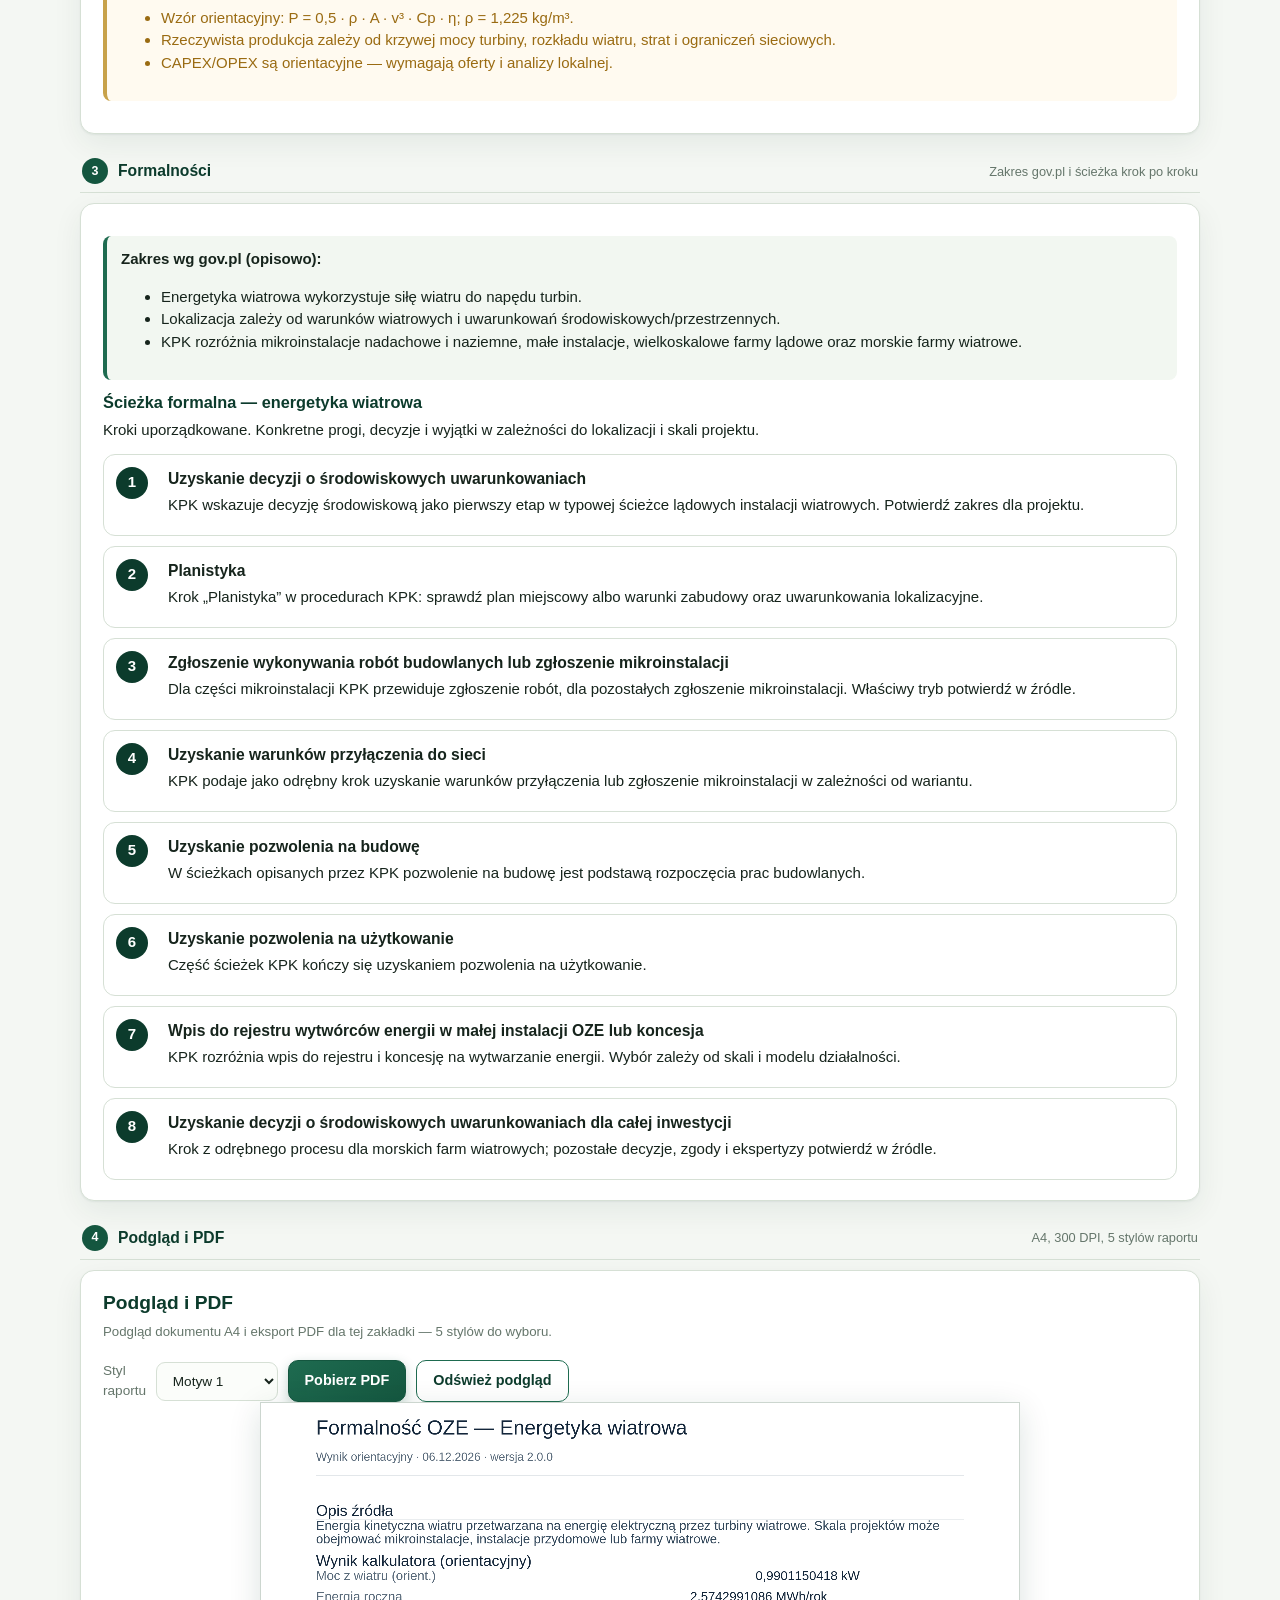
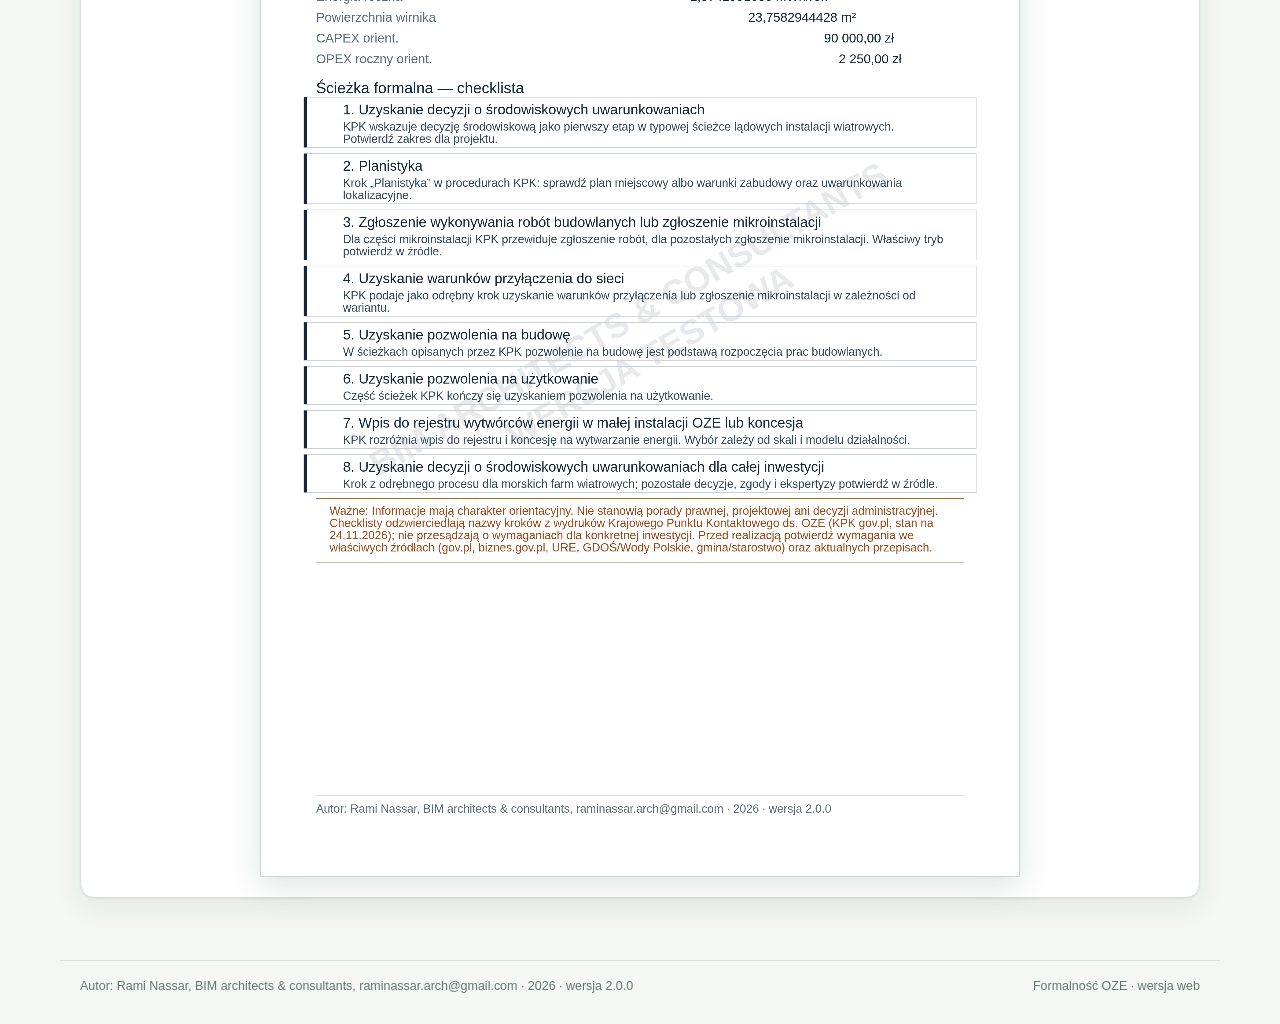
==== commit 65fbc018: "Oddzielono zaokrąglone karty w raportach PDF" ====
--- a/tools/selftest.html
+++ b/tools/selftest.html
@@ -12,10 +12,10 @@
 </div>
 <div id="app"></div>
 
-<script src="../js/model.js?v=2.0.0i&n=13"></script>
-<script src="../js/payment.js?v=2.0.0i&n=13"></script>
-<script src="../js/pdf.js?v=2.0.0i&n=13"></script>
-<script src="../js/app.js?v=2.0.0i&n=13"></script>
+<script src="../js/model.js?v=2.0.0i&n=14"></script>
+<script src="../js/payment.js?v=2.0.0i&n=14"></script>
+<script src="../js/pdf.js?v=2.0.0i&n=14"></script>
+<script src="../js/app.js?v=2.0.0i&n=14"></script>
 <script>
 (function () {
   "use strict";
@@ -596,6 +596,33 @@
          return i === 0 || y - uniqueRankYs[i - 1] >= 30;
        }), JSON.stringify(uniqueRankYs));
 
+    const cardProto = Object.getPrototypeOf(window.PVPdf.createDoc("premium"));
+    const cards = [];
+    const origCardRect = cardProto.cardRect, origVerdictBox = cardProto.verdictBox;
+    cardProto.cardRect = function (y, h) {
+      cards.push({ y: y, end: y + h });
+      return origCardRect.apply(this, arguments);
+    };
+    cardProto.verdictBox = function (x, y, w, need, title, desc) {
+      const h = origVerdictBox.apply(this, arguments);
+      cards.push({ y: y, end: y + h });
+      return h;
+    };
+    const cardDoc = window.PVPdf.createDoc("premium");
+    cardDoc.render(r, est, optPower);
+    cardProto.cardRect = origCardRect;
+    cardProto.verdictBox = origVerdictBox;
+    const orderedCards = cards.slice().sort(function (a, b) { return a.y - b.y; });
+    const cardGaps = [];
+    for (let i = 1; i < orderedCards.length; i++) {
+      if (orderedCards[i].y > orderedCards[i - 1].y + 1) {
+        cardGaps.push(orderedCards[i].y - orderedCards[i - 1].end);
+      }
+    }
+    ok("PDF: karty zaokrąglone mają luz między sobą",
+       cardGaps.length >= 3 && cardGaps.every(function (g) { return g >= 8; }),
+       JSON.stringify(cardGaps));
+
     const canvas = document.createElement("canvas");
     const pages = await window.PVPdf.renderPreview(r, canvas, est, optPower);
     ok("podgląd A4@300dpi", canvas.width === 2480 && canvas.height === 3508 && pages === 1,
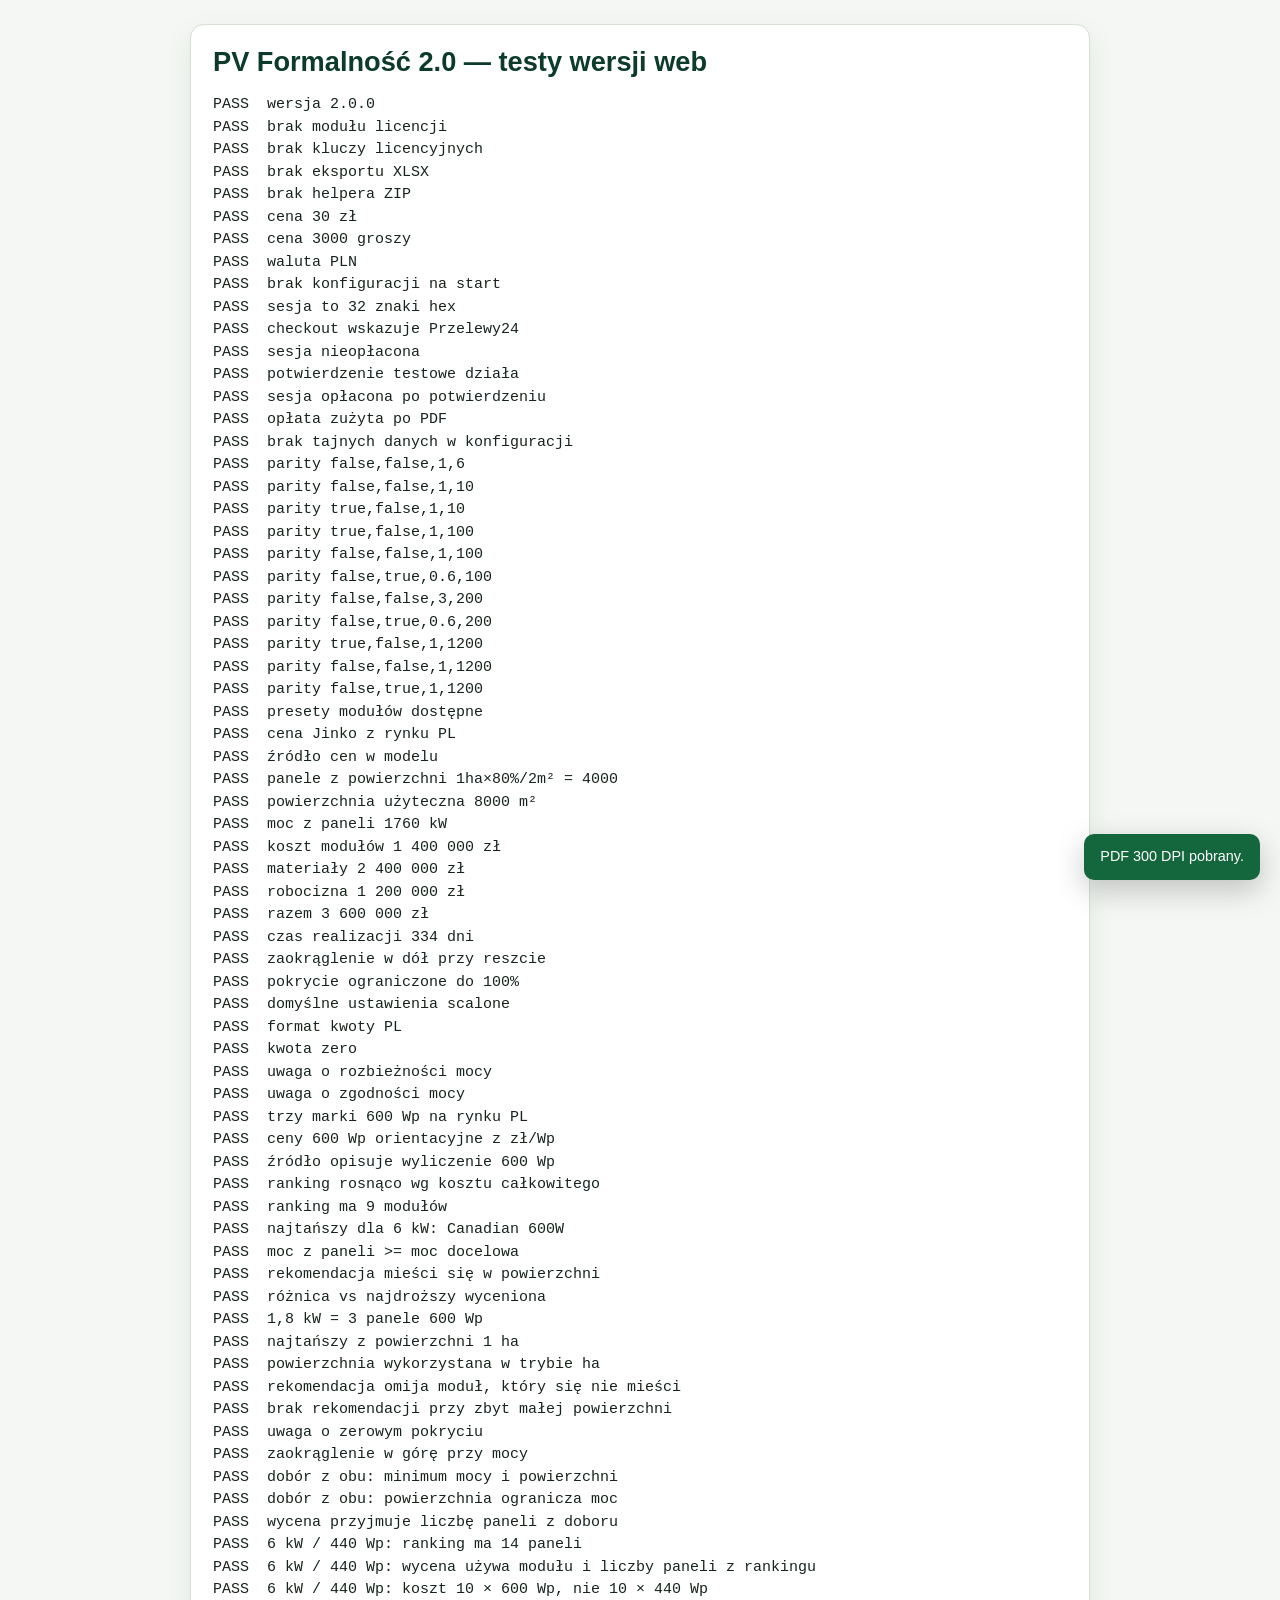
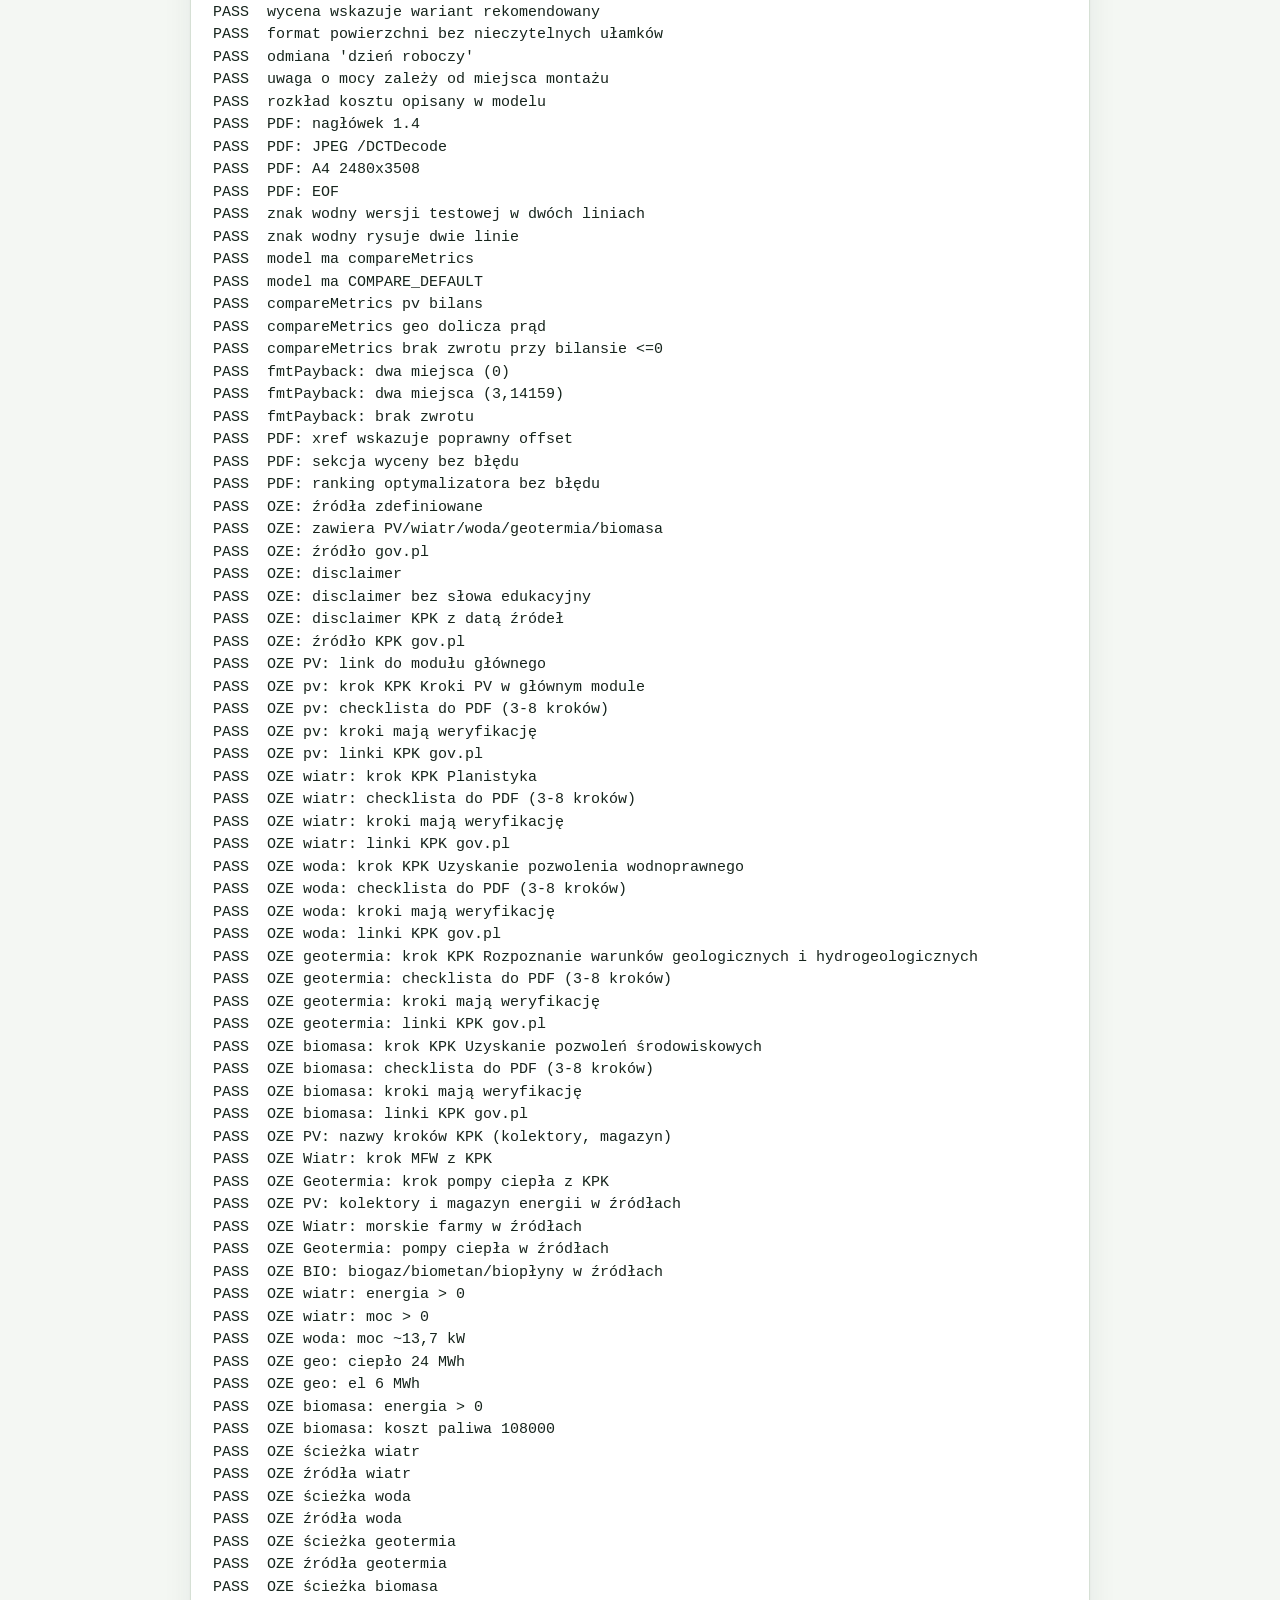
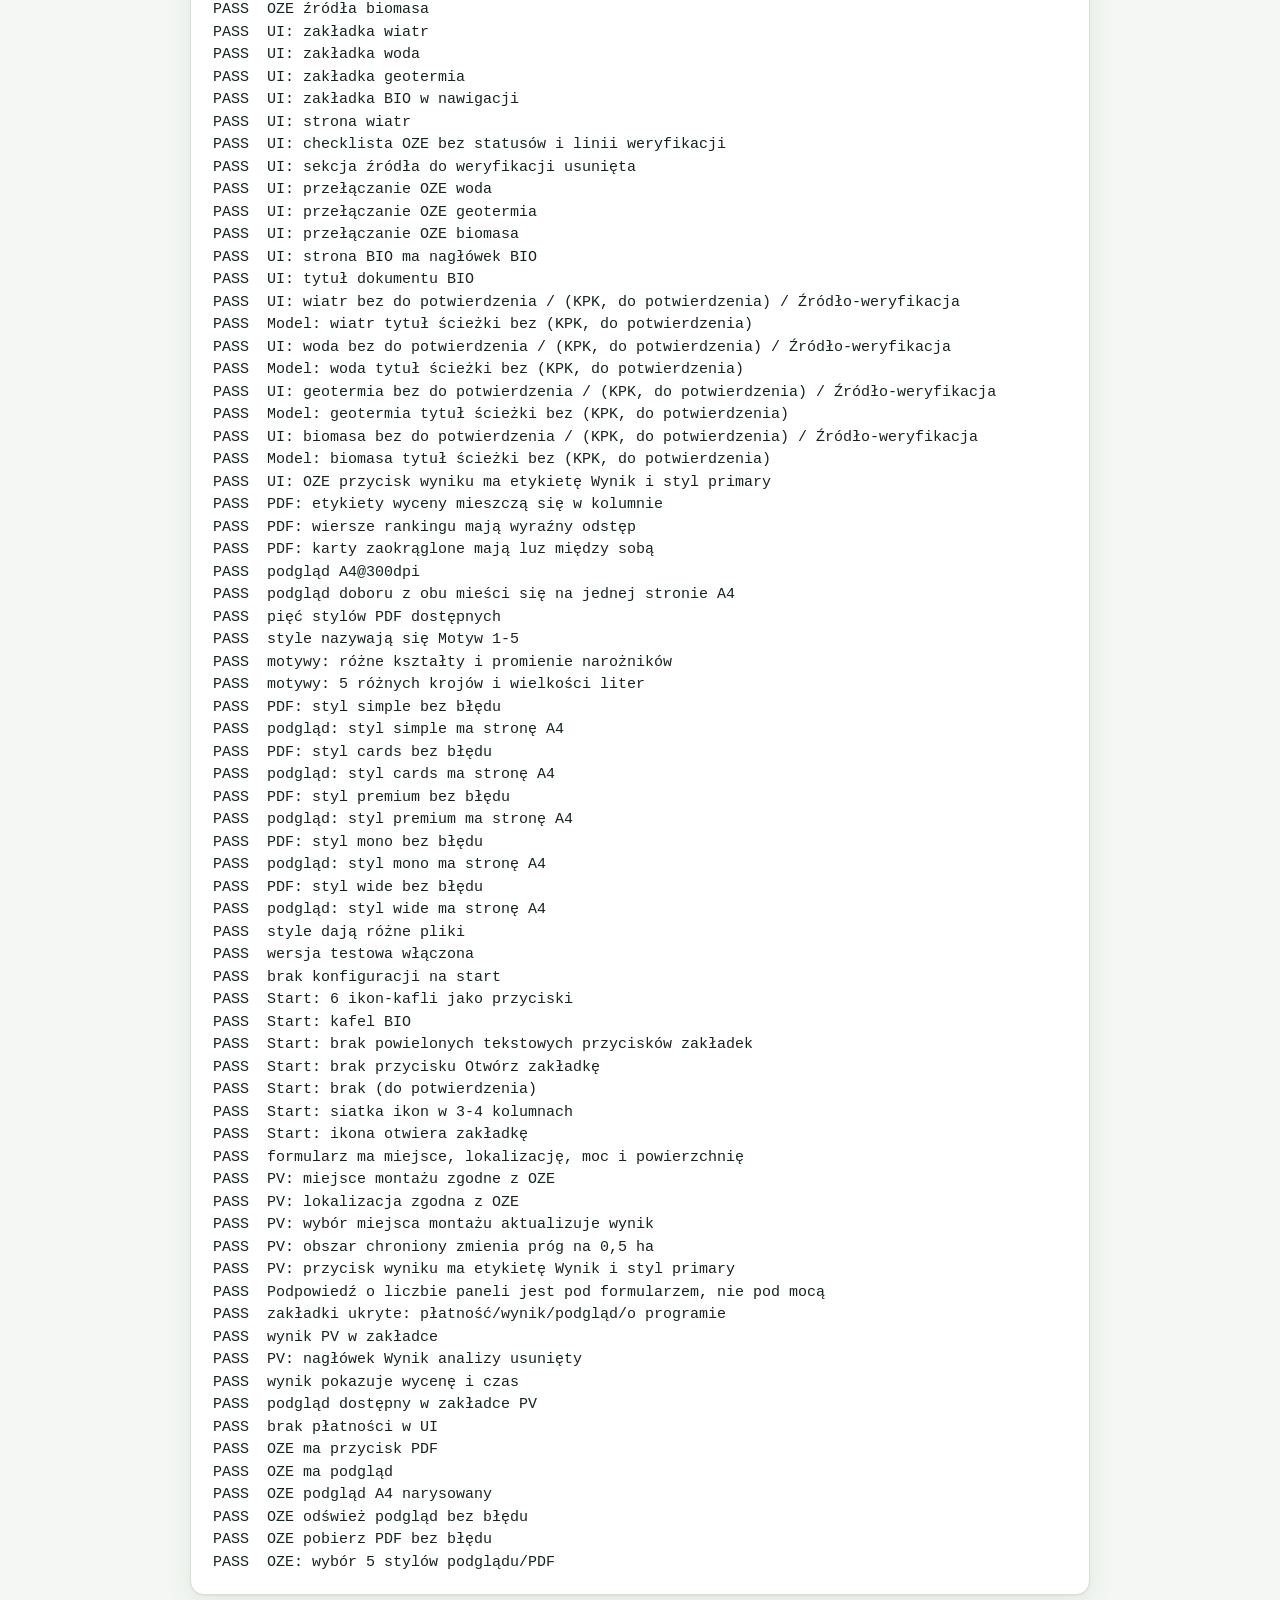
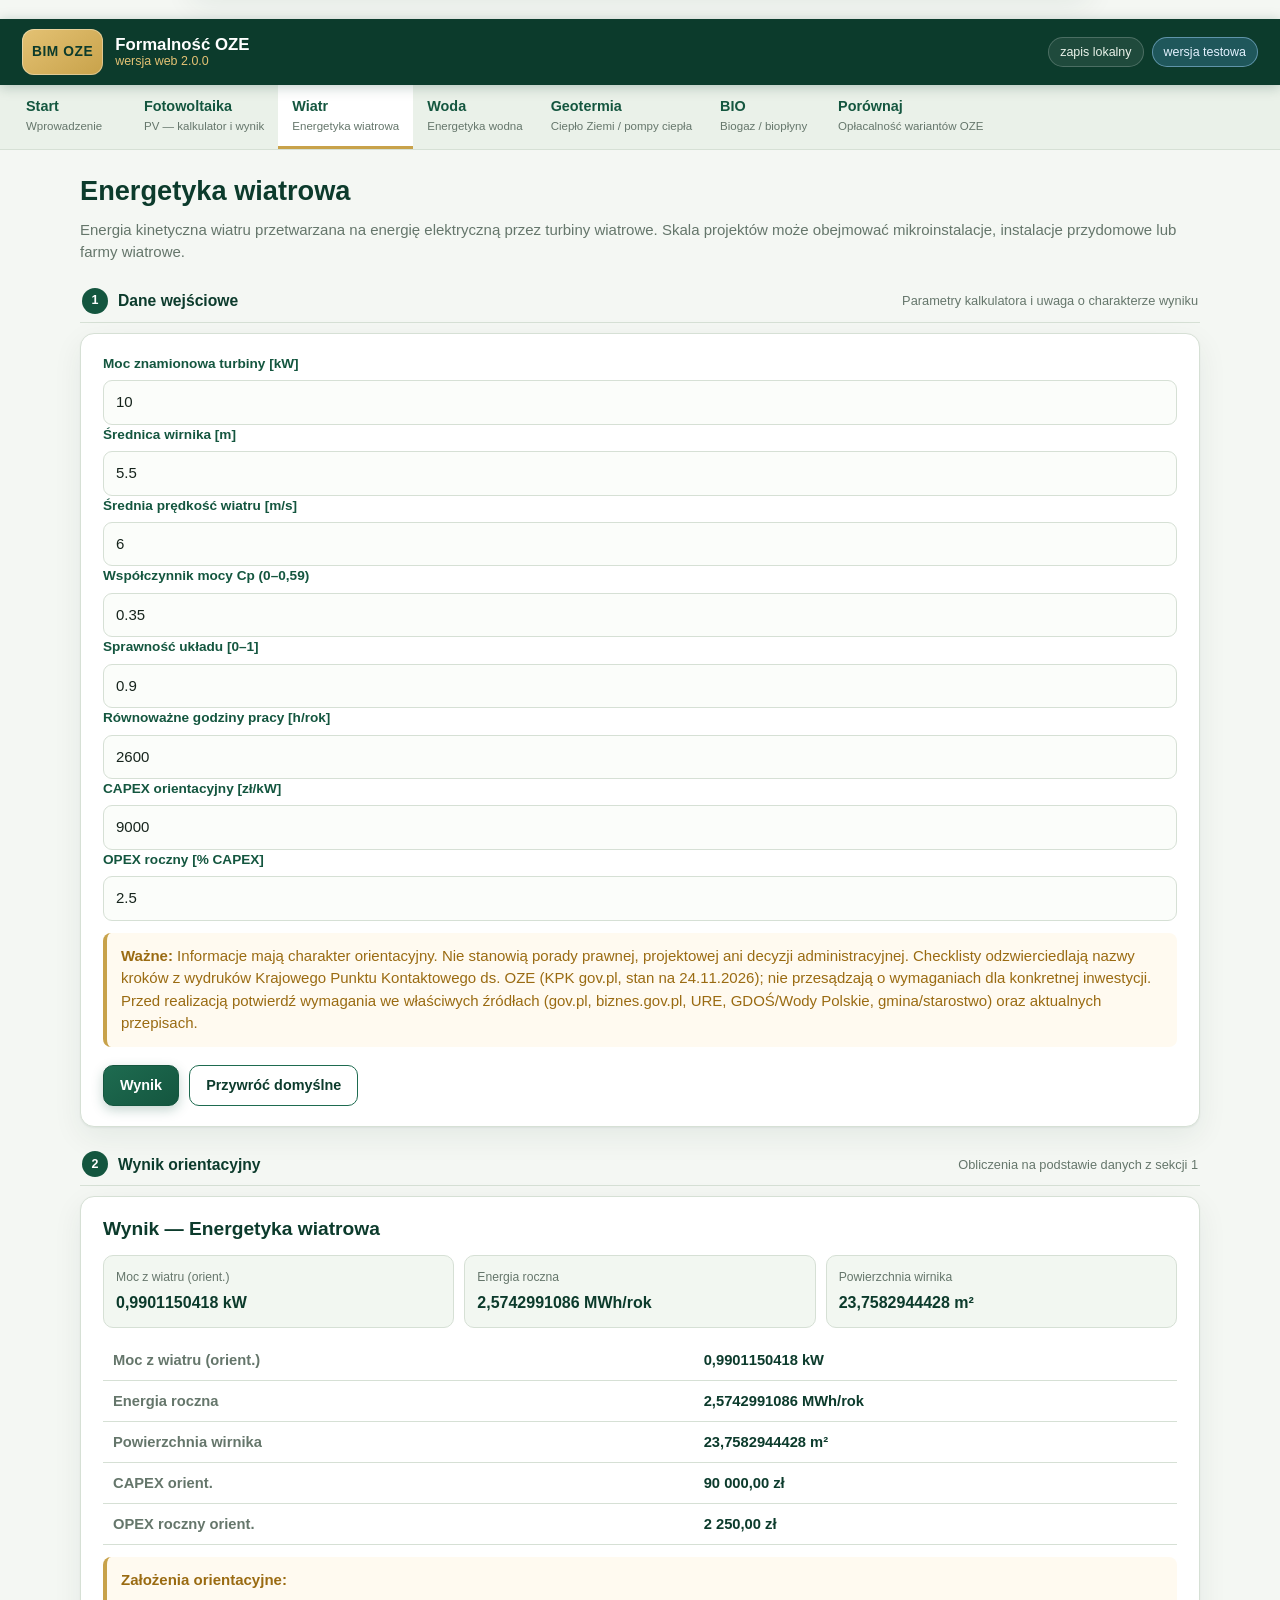
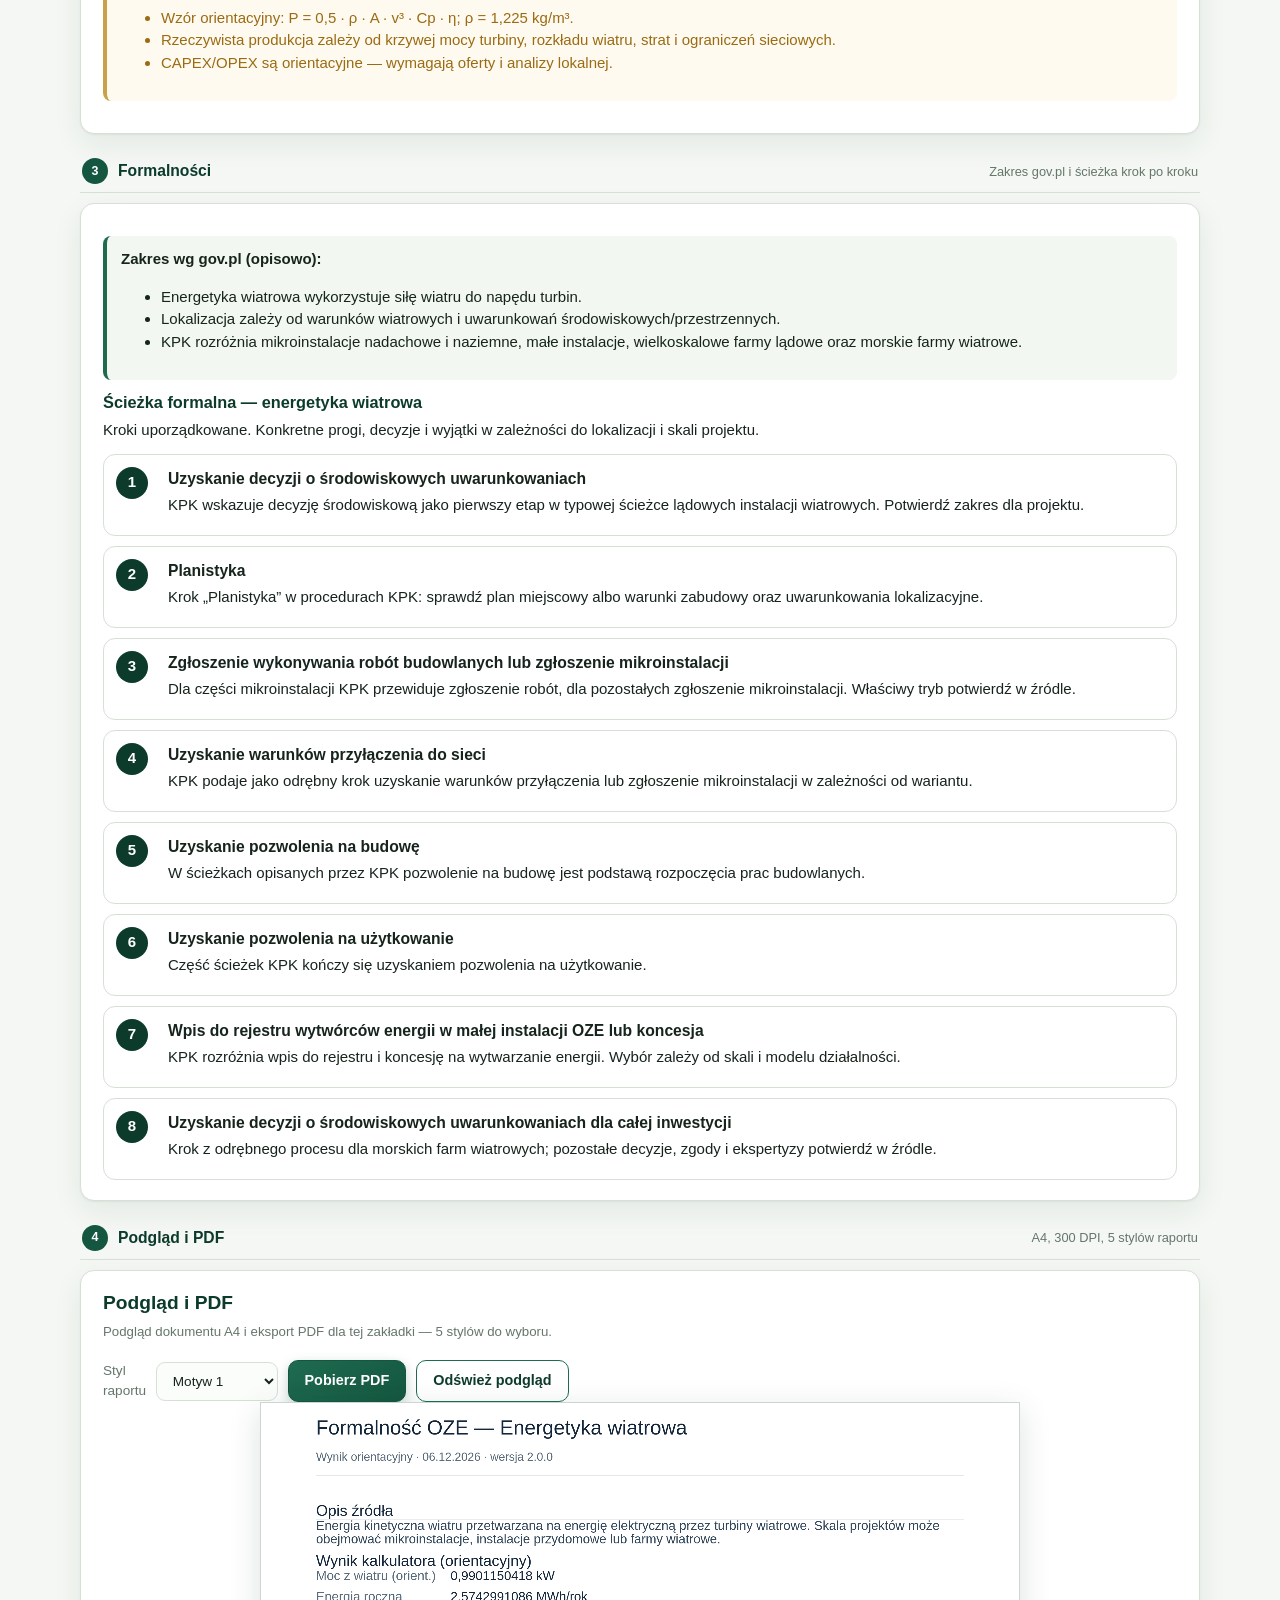
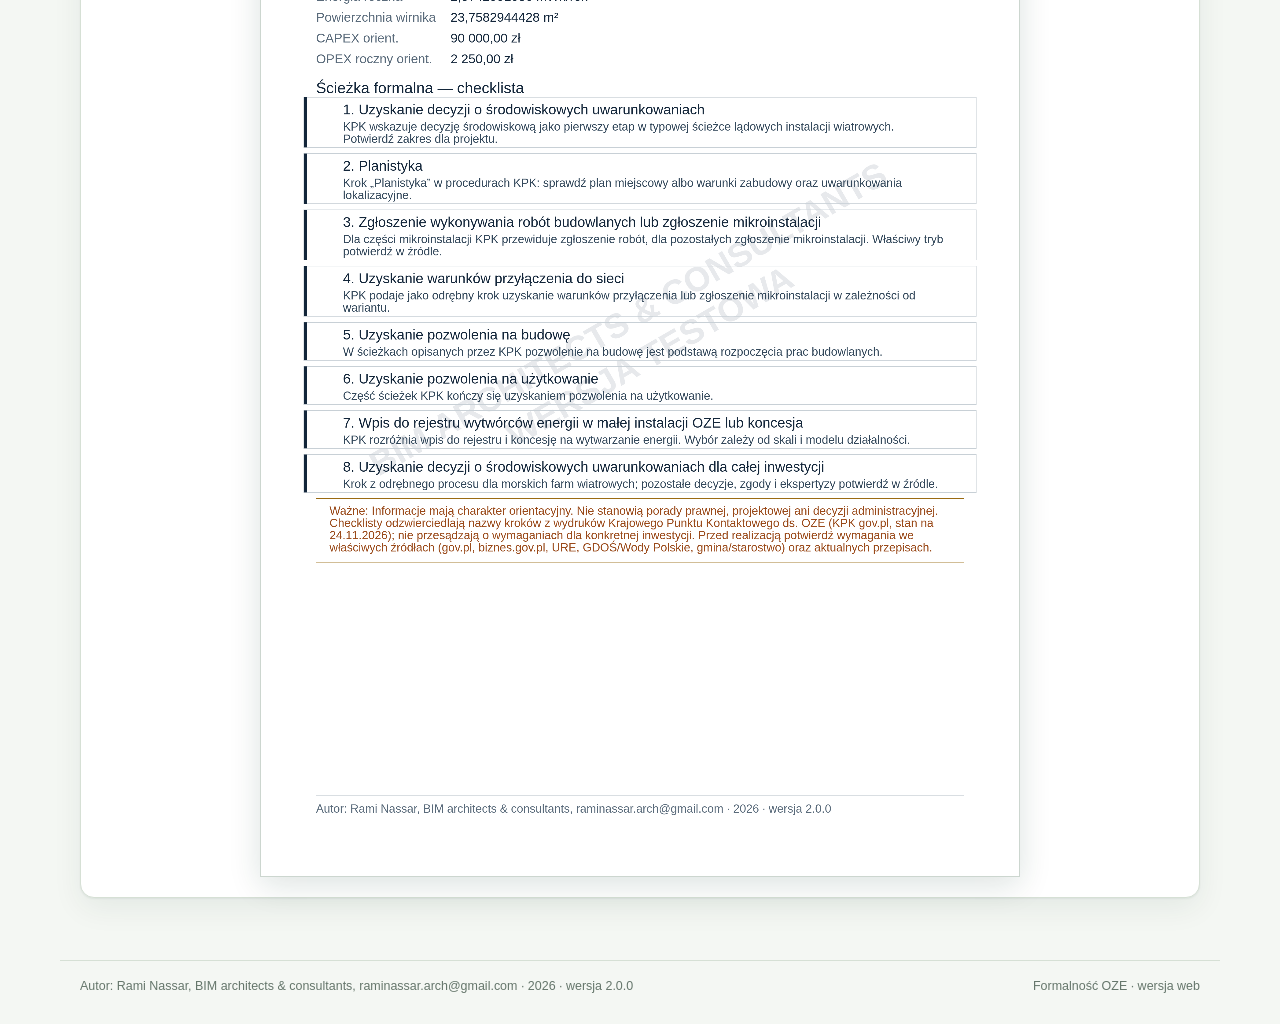
==== commit 6ab1bed3: "Wyrównano wyniki do lewej w raportach i tabelach" ====
--- a/tools/selftest.html
+++ b/tools/selftest.html
@@ -12,10 +12,10 @@
 </div>
 <div id="app"></div>
 
-<script src="../js/model.js?v=2.0.0i&n=14"></script>
-<script src="../js/payment.js?v=2.0.0i&n=14"></script>
-<script src="../js/pdf.js?v=2.0.0i&n=14"></script>
-<script src="../js/app.js?v=2.0.0i&n=14"></script>
+<script src="../js/model.js?v=2.0.0i&n=15"></script>
+<script src="../js/payment.js?v=2.0.0i&n=15"></script>
+<script src="../js/pdf.js?v=2.0.0i&n=15"></script>
+<script src="../js/app.js?v=2.0.0i&n=15"></script>
 <script>
 (function () {
   "use strict";
@@ -67,6 +67,12 @@
   // Przechwyć napisy rysowane na stronie PDF i wskaż kolizje oraz wyjścia poza marginesy.
   async function pdfTextOverlaps(btnSel) {
     const orig = CanvasRenderingContext2D.prototype.fillText;
+    const docProto = Object.getPrototypeOf(window.PVPdf.createDoc("premium"));
+    const origCardRect = docProto.cardRect, cards = [];
+    docProto.cardRect = function (y, h) {
+      cards.push({ y: Number(y), h: Number(h) });
+      return origCardRect.apply(this, arguments);
+    };
     const log = [];
     let page = 0;
     CanvasRenderingContext2D.prototype.fillText = function (text, x, y) {
@@ -88,7 +94,16 @@
       await wait(700);
     } finally {
       CanvasRenderingContext2D.prototype.fillText = orig;
-    }
+      docProto.cardRect = origCardRect;
+    }
+    const orderedCards = cards.slice().sort(function (a, b) { return a.y - b.y; });
+    const cardGaps = [];
+    for (let i = 1; i < orderedCards.length; i++) {
+      if (orderedCards[i].y > orderedCards[i - 1].y + 1) {
+        cardGaps.push(orderedCards[i].y - orderedCards[i - 1].y - orderedCards[i - 1].h);
+      }
+    }
+    window.__lastPdfCardGaps = cardGaps;
     const box = function (o) {
       let x = o.x;
       if (o.align === "center") x -= o.w / 2;
@@ -114,6 +129,9 @@
       }
       if (o.text.indexOf("…") >= 0 || o.text.indexOf("...") >= 0) {
         hits.push("skrócony napis: " + o.text.slice(0, 32));
+      }
+      if (o.align === "right") {
+        hits.push("wyrównanie do prawej: " + o.text.slice(0, 32));
       }
     });
     window.__lastPdfTexts = log.map(function (o) { return o.text; });
@@ -987,12 +1005,22 @@
       { hash: "#/porownaj",  btn: '[data-act="cmp-preview"]' },
     ];
     const layoutIssues = [];
+    const cardGapIssues = [];
+    let cardGapChecks = 0;
     let pvFullNameSeen = false;
     for (const route of layoutRoutes) {
       location.hash = route.hash; await wait(180);
       for (const t of themes) {
         await setTheme(t.id);
         const issues = await pdfTextOverlaps(route.btn);
+        const gaps = window.__lastPdfCardGaps || [];
+        if (gaps.length) {
+          cardGapChecks++;
+          const minGap = Math.min.apply(null, gaps);
+          if (minGap < 8) {
+            cardGapIssues.push(route.hash + "/" + t.id + ": " + minGap.toFixed(1));
+          }
+        }
         if (route.hash === "#/pv") {
           const joined = (window.__lastPdfTexts || []).join(" ");
           if (joined.indexOf("Selfa S450MH · Mono PERC (polska produkcja)") >= 0) {
@@ -1002,8 +1030,11 @@
         if (issues.length) layoutIssues.push(route.hash + "/" + t.id + ": " + issues.join("; "));
       }
     }
-    ok("PDF: brak nakładania, wyjść poza marginesy i skracania tekstu we wszystkich zakładkach i motywach",
+    ok("PDF: brak nakładania, wyjść poza marginesy, skracania i prawego wyrównania we wszystkich zakładkach i motywach",
        layoutIssues.length === 0, JSON.stringify(layoutIssues));
+    ok("PDF: karty zaokrąglone mają luz we wszystkich zakładkach i motywach",
+       cardGapChecks >= 25 && cardGapIssues.length === 0,
+       JSON.stringify(cardGapIssues) + " sprawdzeń=" + cardGapChecks);
     ok("PDF: pełna nazwa modułu 'polska produkcja' bez skrótu",
        pvFullNameSeen, String(pvFullNameSeen));
     await setTheme(pvOriginalTheme);
@@ -1022,6 +1053,24 @@
        pvUiText.indexOf("Pow. modułów [m²]") >= 0 &&
        pvUiText.indexOf("Razem [zł]") >= 0 &&
        pvUiText.indexOf("…") < 0 && pvUiText.indexOf("...") < 0);
+    const alignProbe = document.createElement("div");
+    alignProbe.style.cssText = "position:absolute;left:-9999px;top:0";
+    alignProbe.innerHTML = [
+      '<table class="opt-table"><thead><tr><th>a</th><th>b</th></tr></thead>',
+      '<tbody><tr><td>a</td><td>b</td></tr></tbody></table>',
+      '<table class="data-table compare-table"><thead><tr><th>a</th><th>b</th></tr></thead>',
+      '<tbody><tr><td>a</td><td>b</td></tr></tbody></table>',
+    ].join("");
+    document.body.appendChild(alignProbe);
+    const leftAligned = ["opt-table", "compare-table"].every(function (cls) {
+      const table = alignProbe.querySelector("table." + cls.replace(" ", "."));
+      return table && Array.prototype.every.call(
+        table.querySelectorAll("th:not(:first-child), td:not(:first-child)"),
+        function (cell) { return getComputedStyle(cell).textAlign === "left"; });
+    });
+    alignProbe.remove();
+    ok("UI: wyniki w tabelach wyrównane do lewej", leftAligned,
+       JSON.stringify(leftAligned));
 
     ok("UI: logo BIM OZE",
        ((document.querySelector(".brand .logo") || {}).textContent || "") === "BIM OZE",
--- a/app.css
+++ b/app.css
@@ -407,7 +407,7 @@
   vertical-align: top; overflow-wrap:anywhere;
 }
 .opt-table th:first-child, .opt-table td:first-child { text-align:left; width:34%; }
-.opt-table th:not(:first-child), .opt-table td:not(:first-child) { text-align:right; }
+.opt-table th:not(:first-child), .opt-table td:not(:first-child) { text-align:left; }
 .opt-table th { color: var(--muted); font-weight: 600; background: var(--green-pale); }
 .opt-table tr.best td { background: var(--gold-pale); font-weight: 700; }
 
@@ -496,7 +496,7 @@
 .data-table th,.data-table td { padding:9px 10px; border-bottom:1px solid var(--border); text-align:left; vertical-align:top; overflow-wrap:anywhere; }
 .data-table th { color:var(--muted); font-weight:600; width:55%; }
 .data-table td { font-weight:600; color:var(--green-deep); }
-.compare-table th:not(:first-child), .compare-table td:not(:first-child) { text-align:right; }
+.compare-table th:not(:first-child), .compare-table td:not(:first-child) { text-align:left; }
 .compare-table th:first-child { width:24%; }
 
 /* Start page tab cards — ikony są przyciskami */
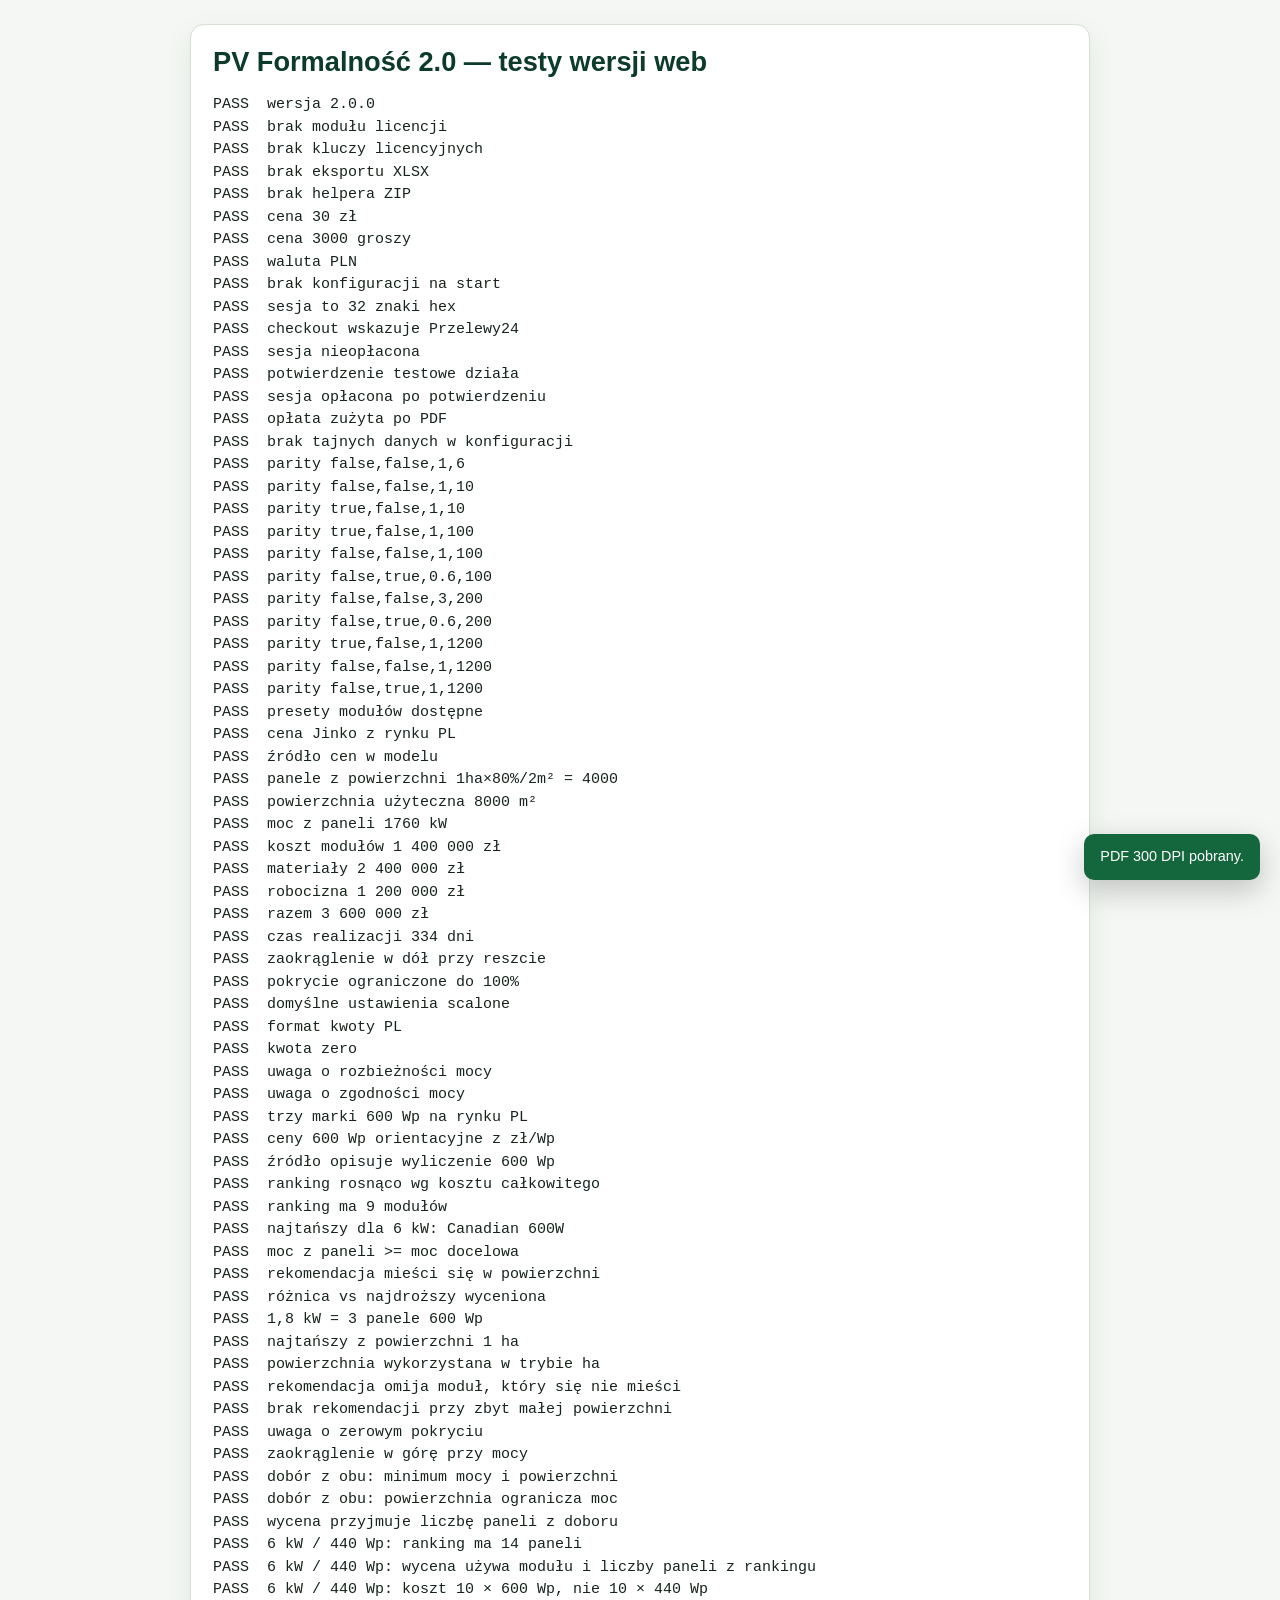
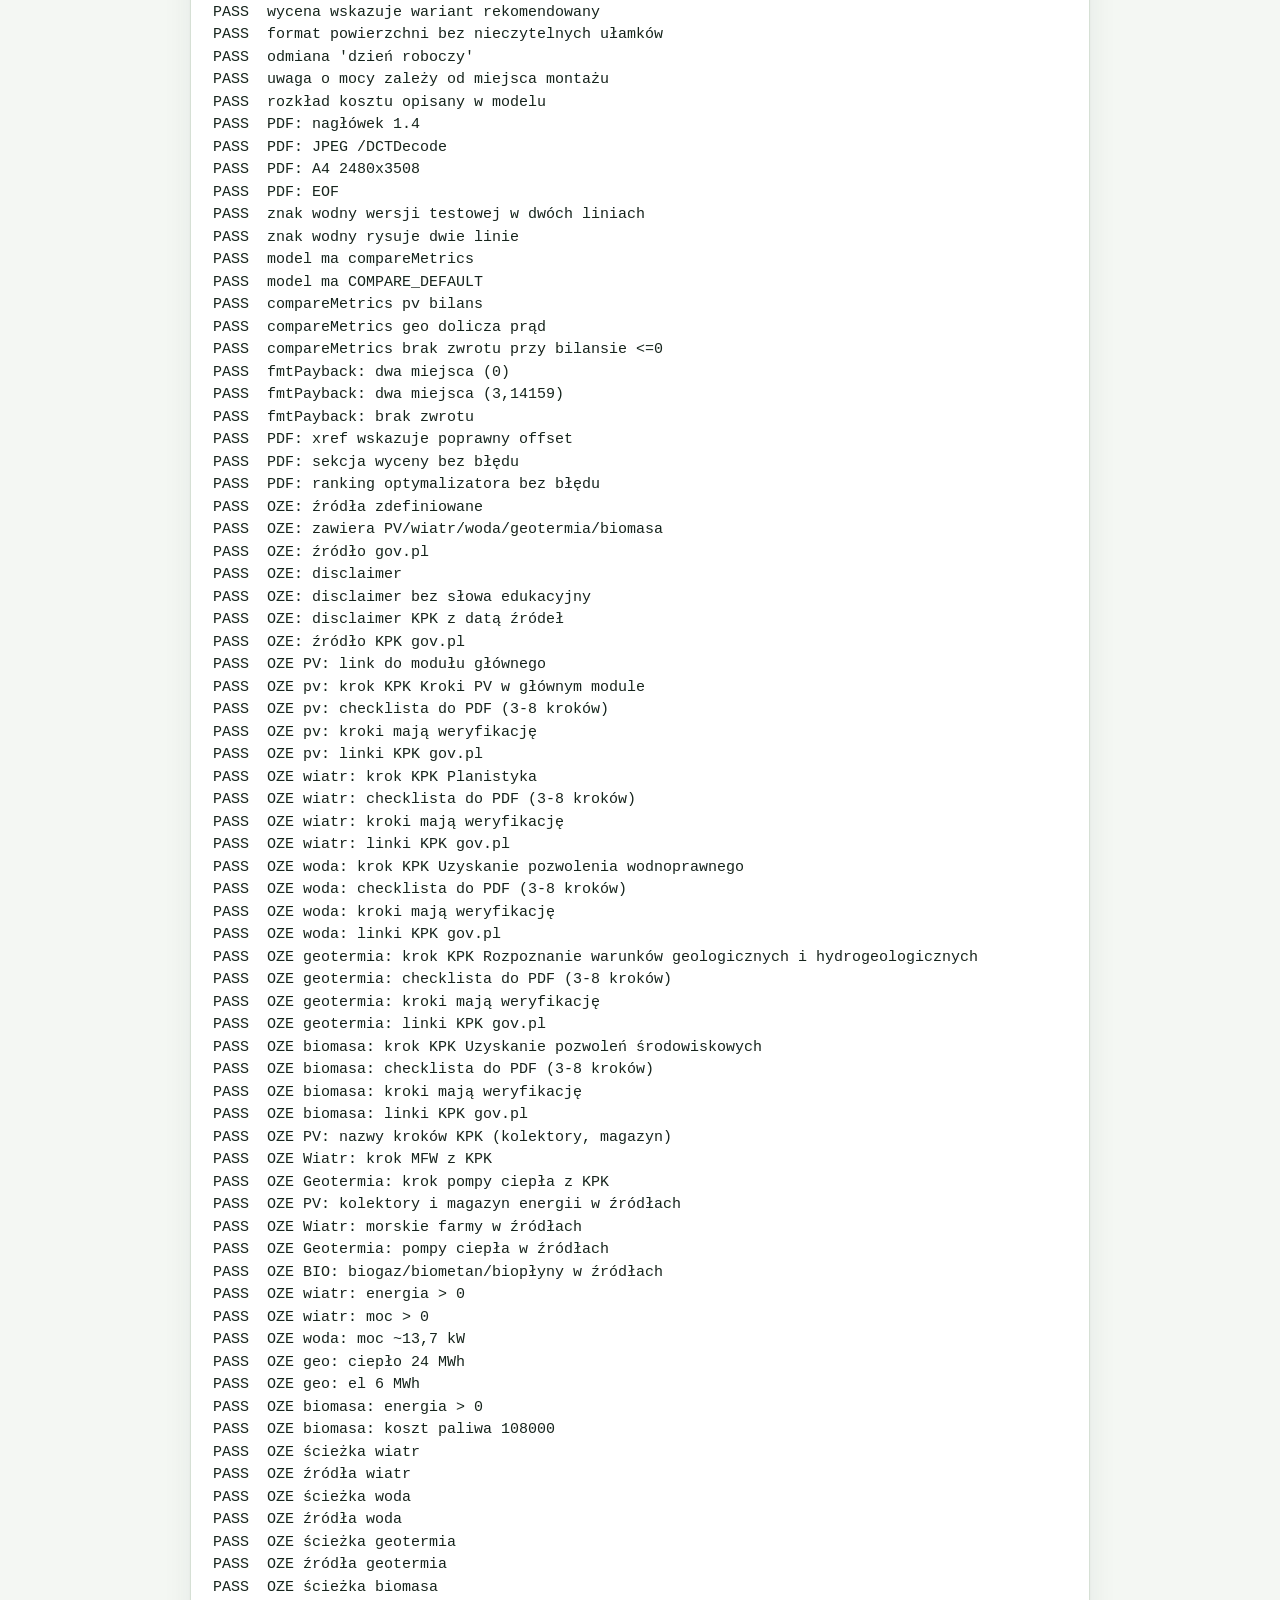
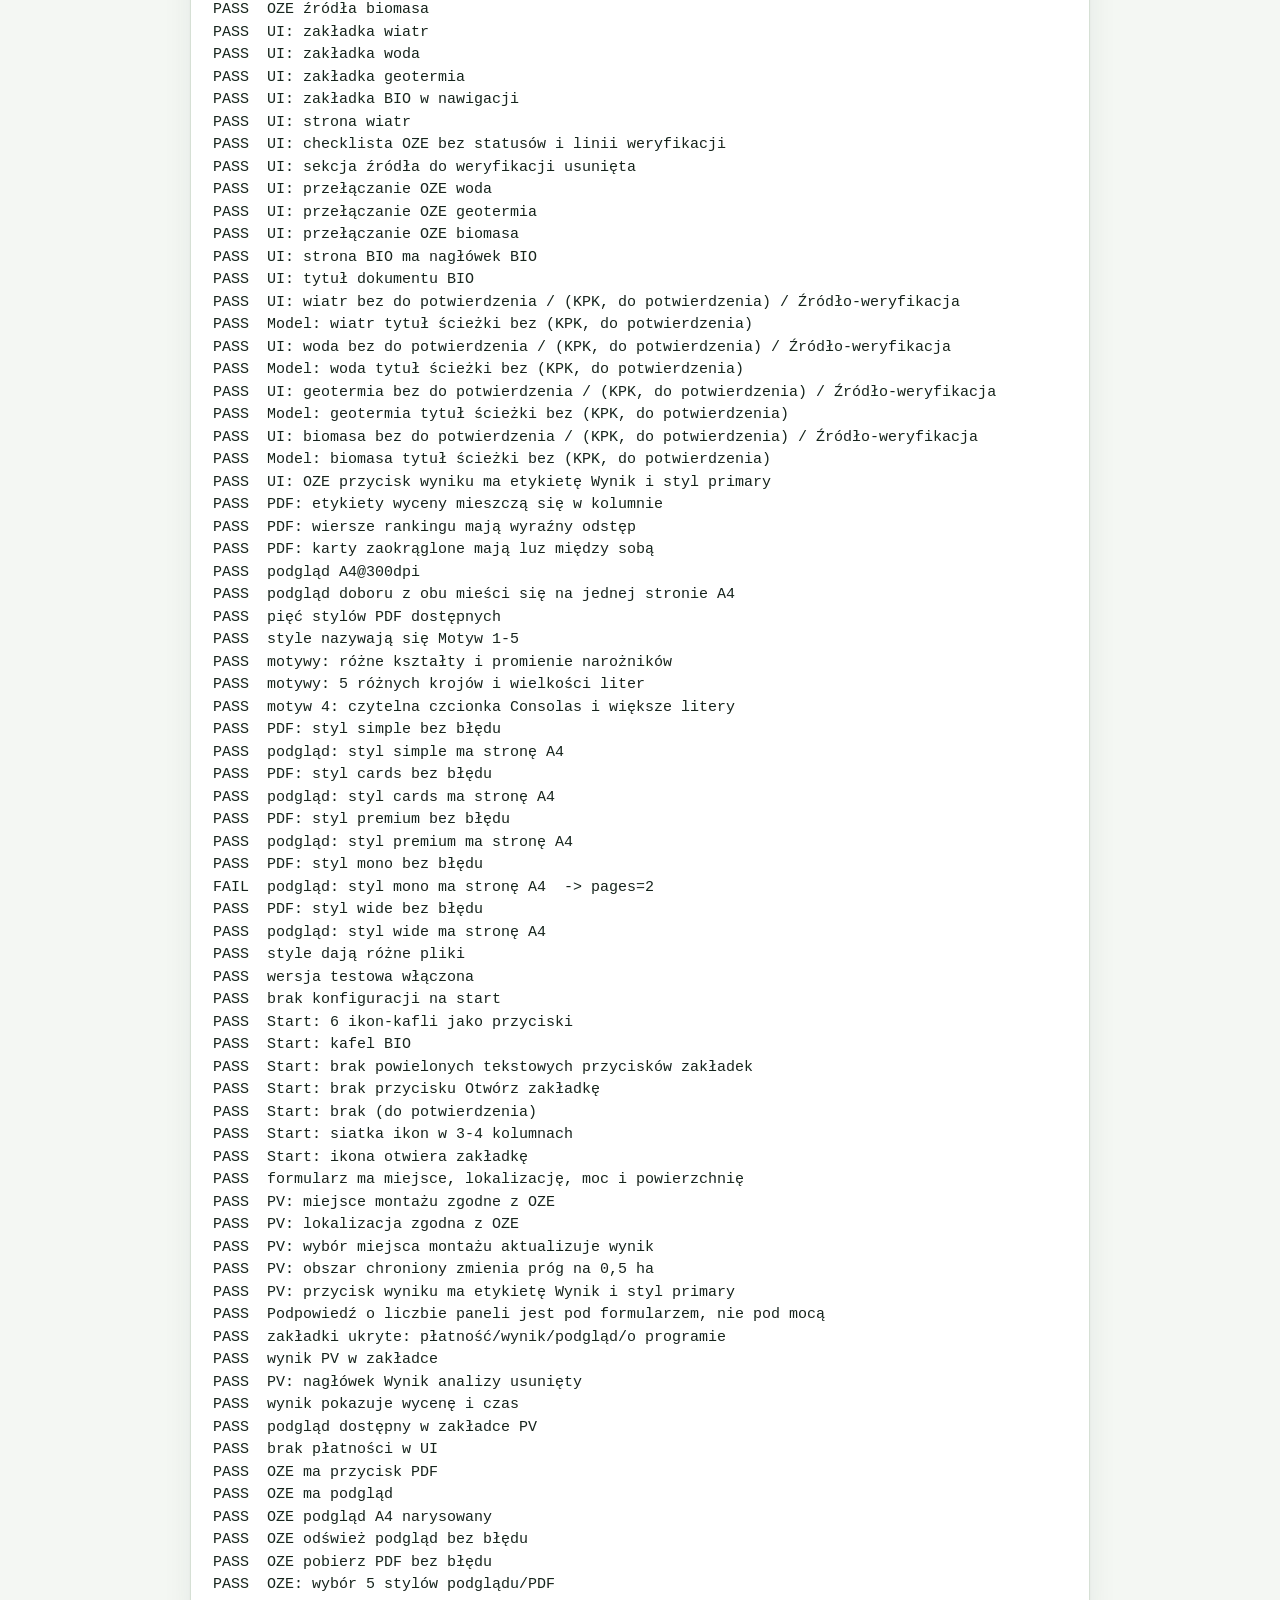
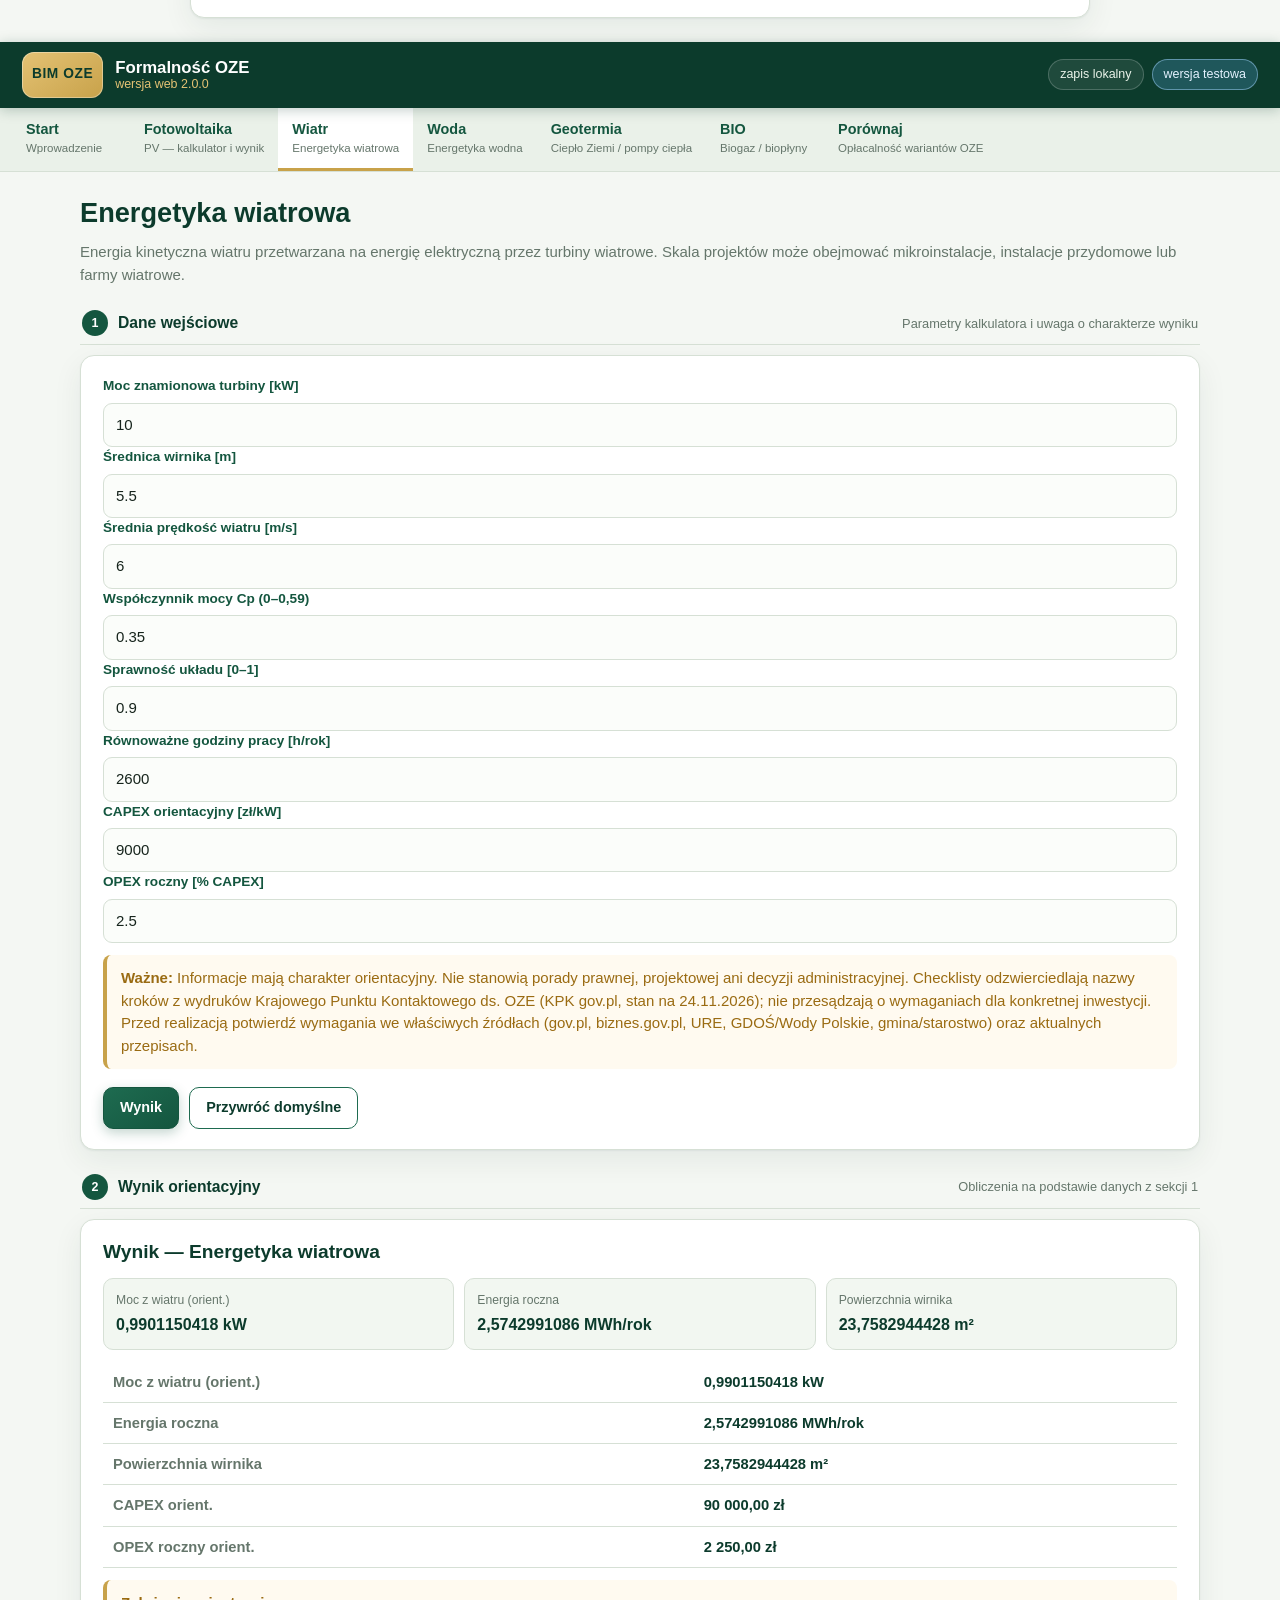
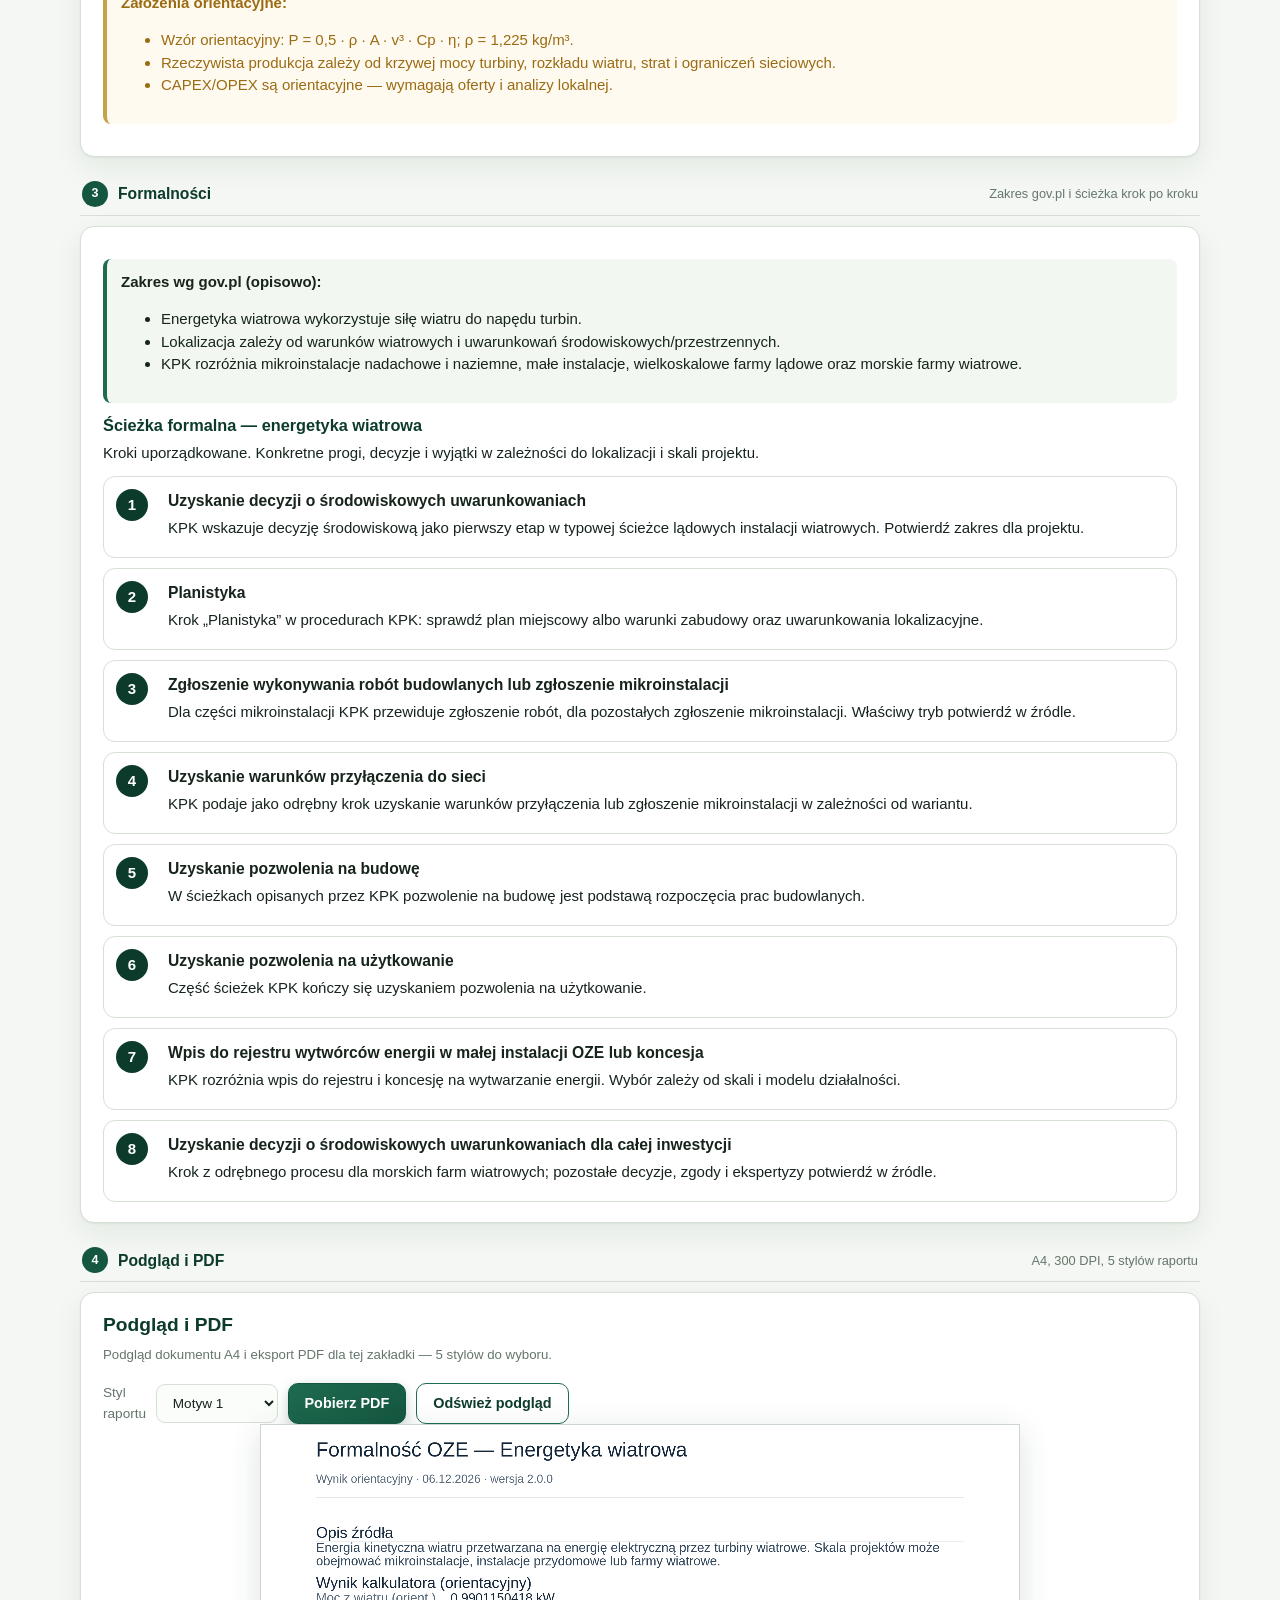
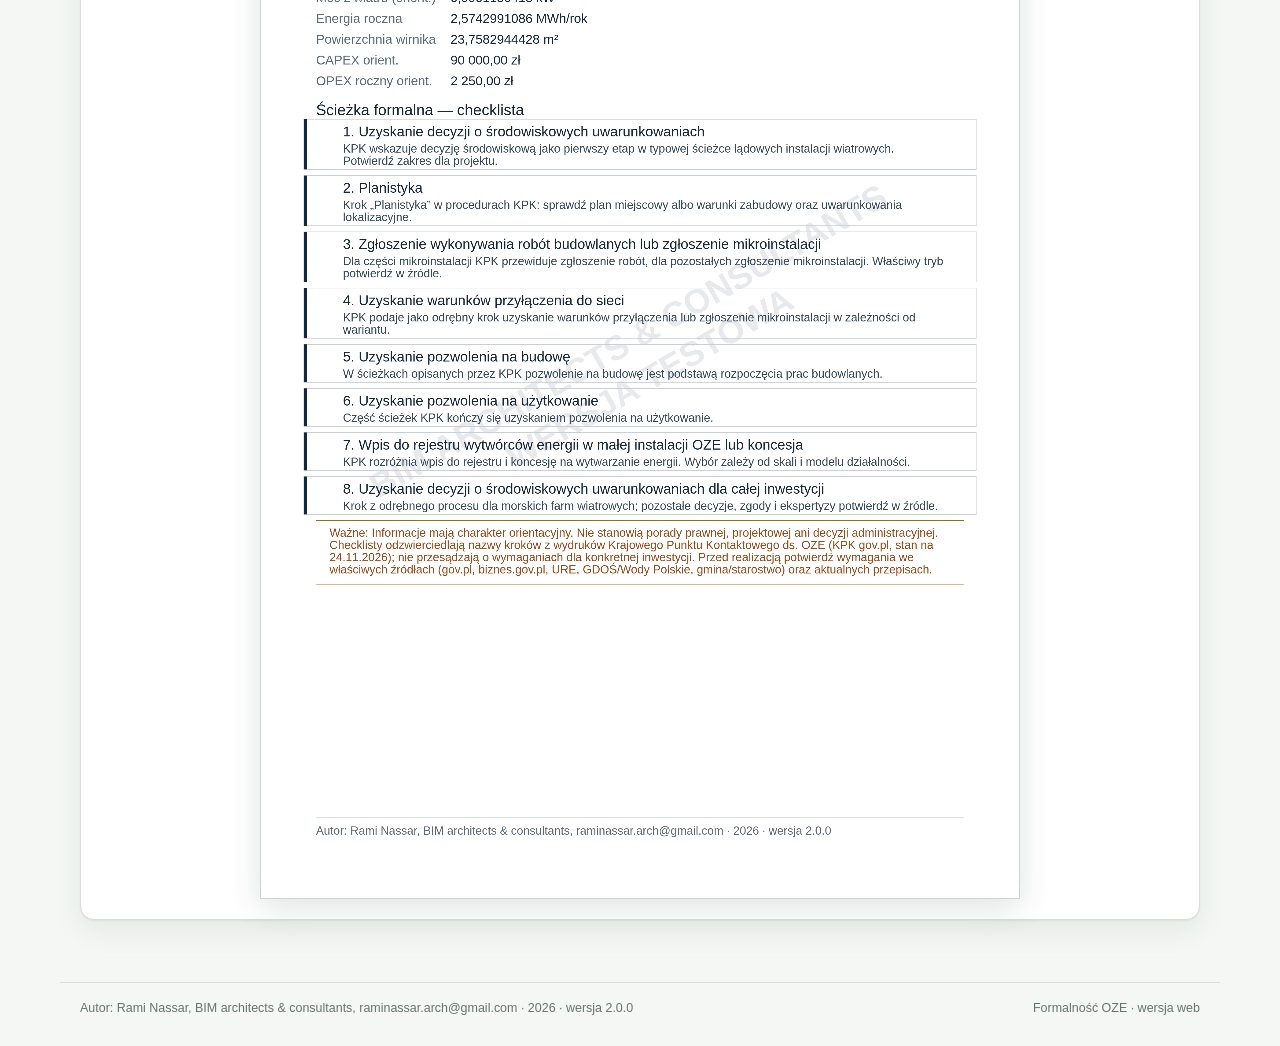
==== commit b64de819: "Motyw 4 z czytelniejszą czcionką Consolas" ====
--- a/tools/selftest.html
+++ b/tools/selftest.html
@@ -12,10 +12,10 @@
 </div>
 <div id="app"></div>
 
-<script src="../js/model.js?v=2.0.0i&n=15"></script>
-<script src="../js/payment.js?v=2.0.0i&n=15"></script>
-<script src="../js/pdf.js?v=2.0.0i&n=15"></script>
-<script src="../js/app.js?v=2.0.0i&n=15"></script>
+<script src="../js/model.js?v=2.0.0i&n=16"></script>
+<script src="../js/payment.js?v=2.0.0i&n=16"></script>
+<script src="../js/pdf.js?v=2.0.0i&n=16"></script>
+<script src="../js/app.js?v=2.0.0i&n=16"></script>
 <script>
 (function () {
   "use strict";
@@ -697,6 +697,11 @@
          window.PVPdf.lineHeight("body", "wide") &&
        window.PVPdf.themeRowHeight("mono") < window.PVPdf.themeRowHeight("wide"),
        themeFonts.map(function (f) { return f.family + "@" + f.scale; }).join(" | "));
+    ok("motyw 4: czytelna czcionka Consolas i większe litery",
+       themeFonts[3].family.indexOf("Consolas") === 0 &&
+       themeFonts[3].scale >= 0.96 && themeFonts[3].lineScale >= 0.97 &&
+       window.PVPdf.lineHeight("small", "mono") >= 19,
+       themeFonts[3].family + "@" + themeFonts[3].scale);
     const themed = {};
     for (const t of themes) {
       const bytes = await window.PVPdf.renderPdf(r, est, optPower, t.id);
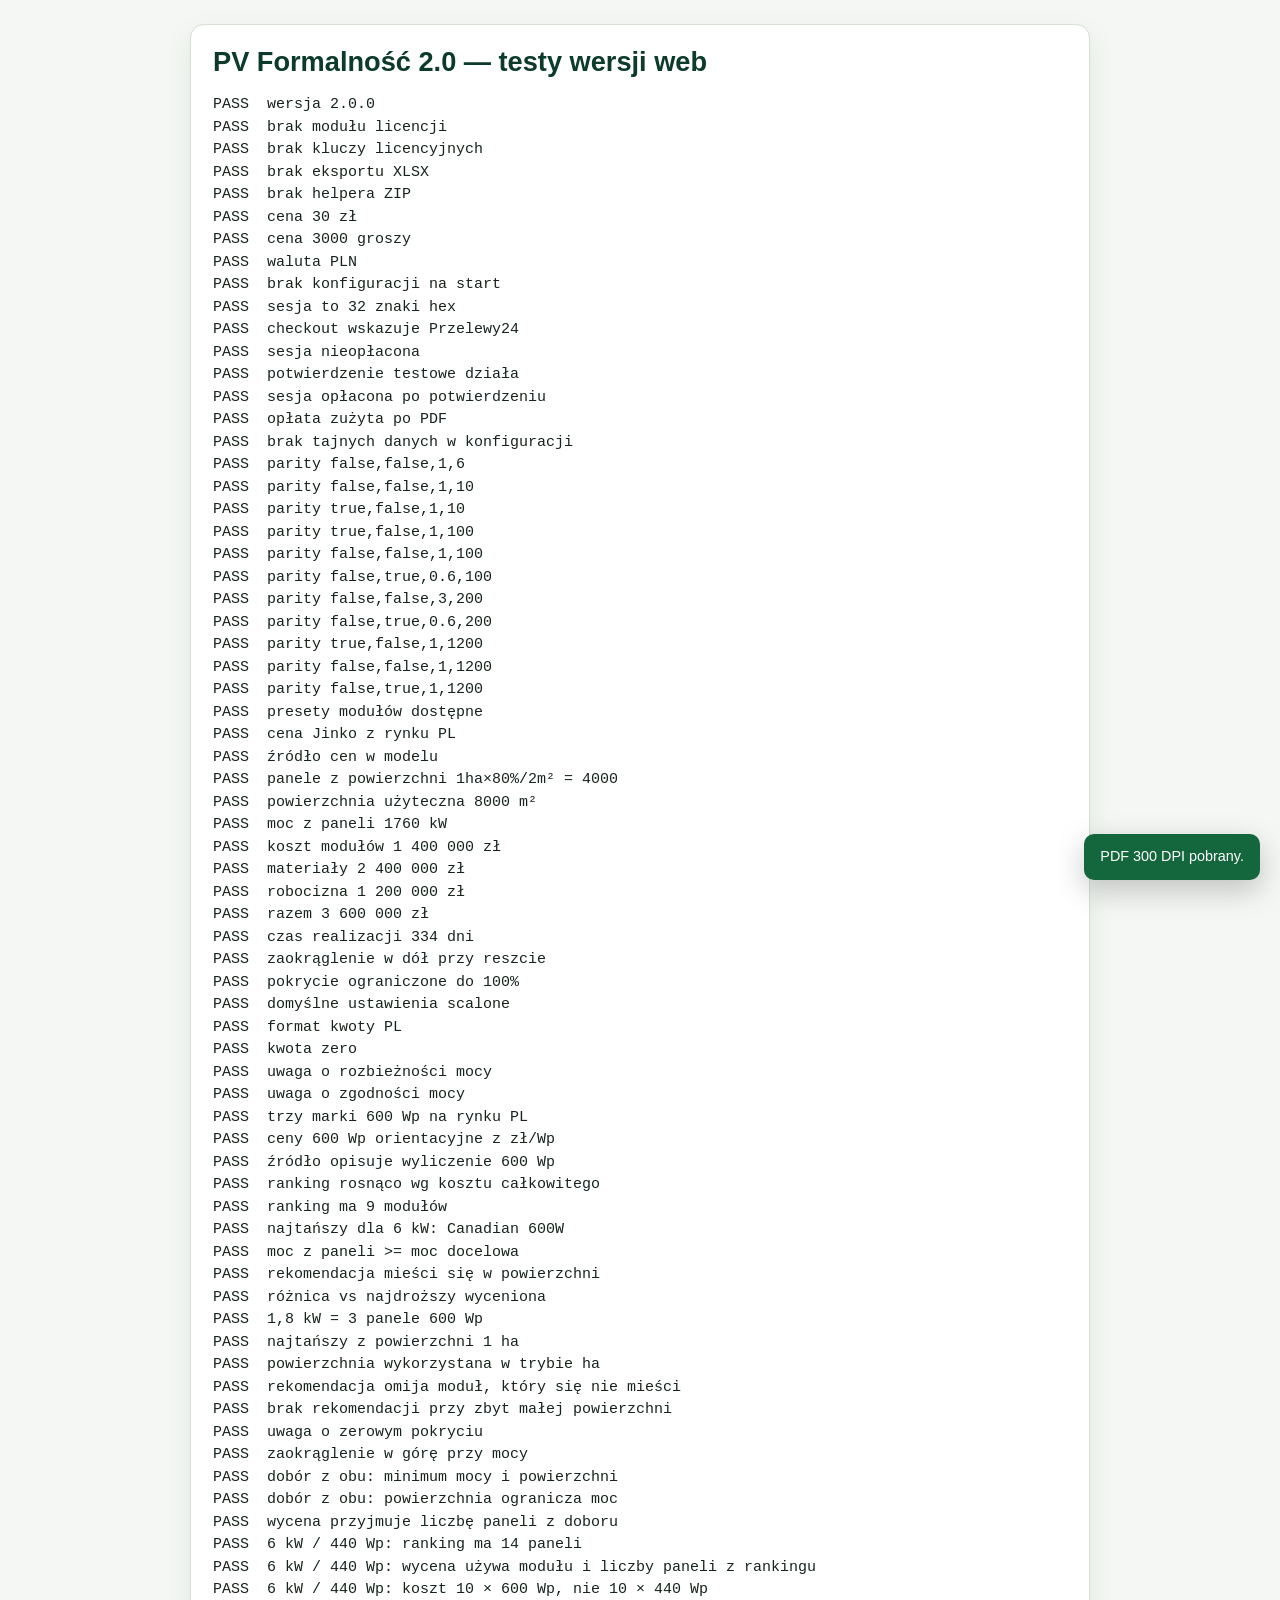
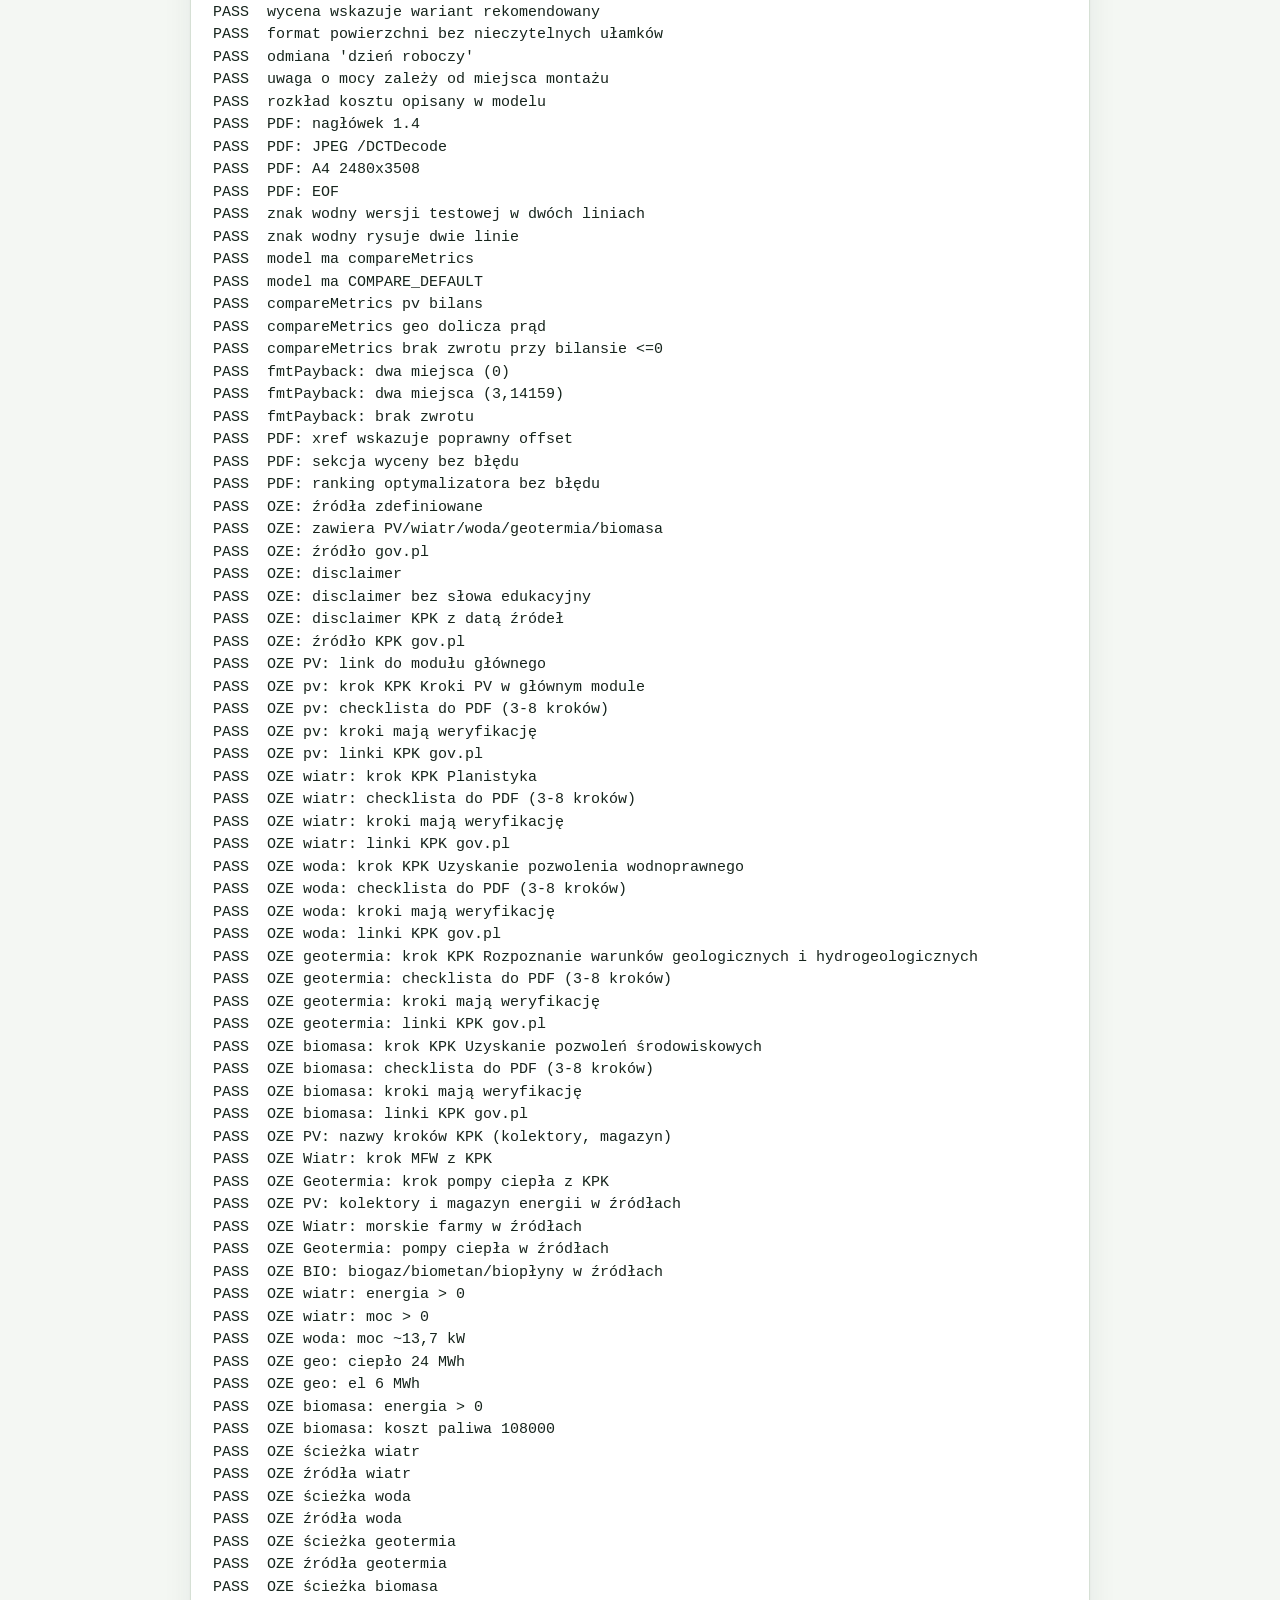
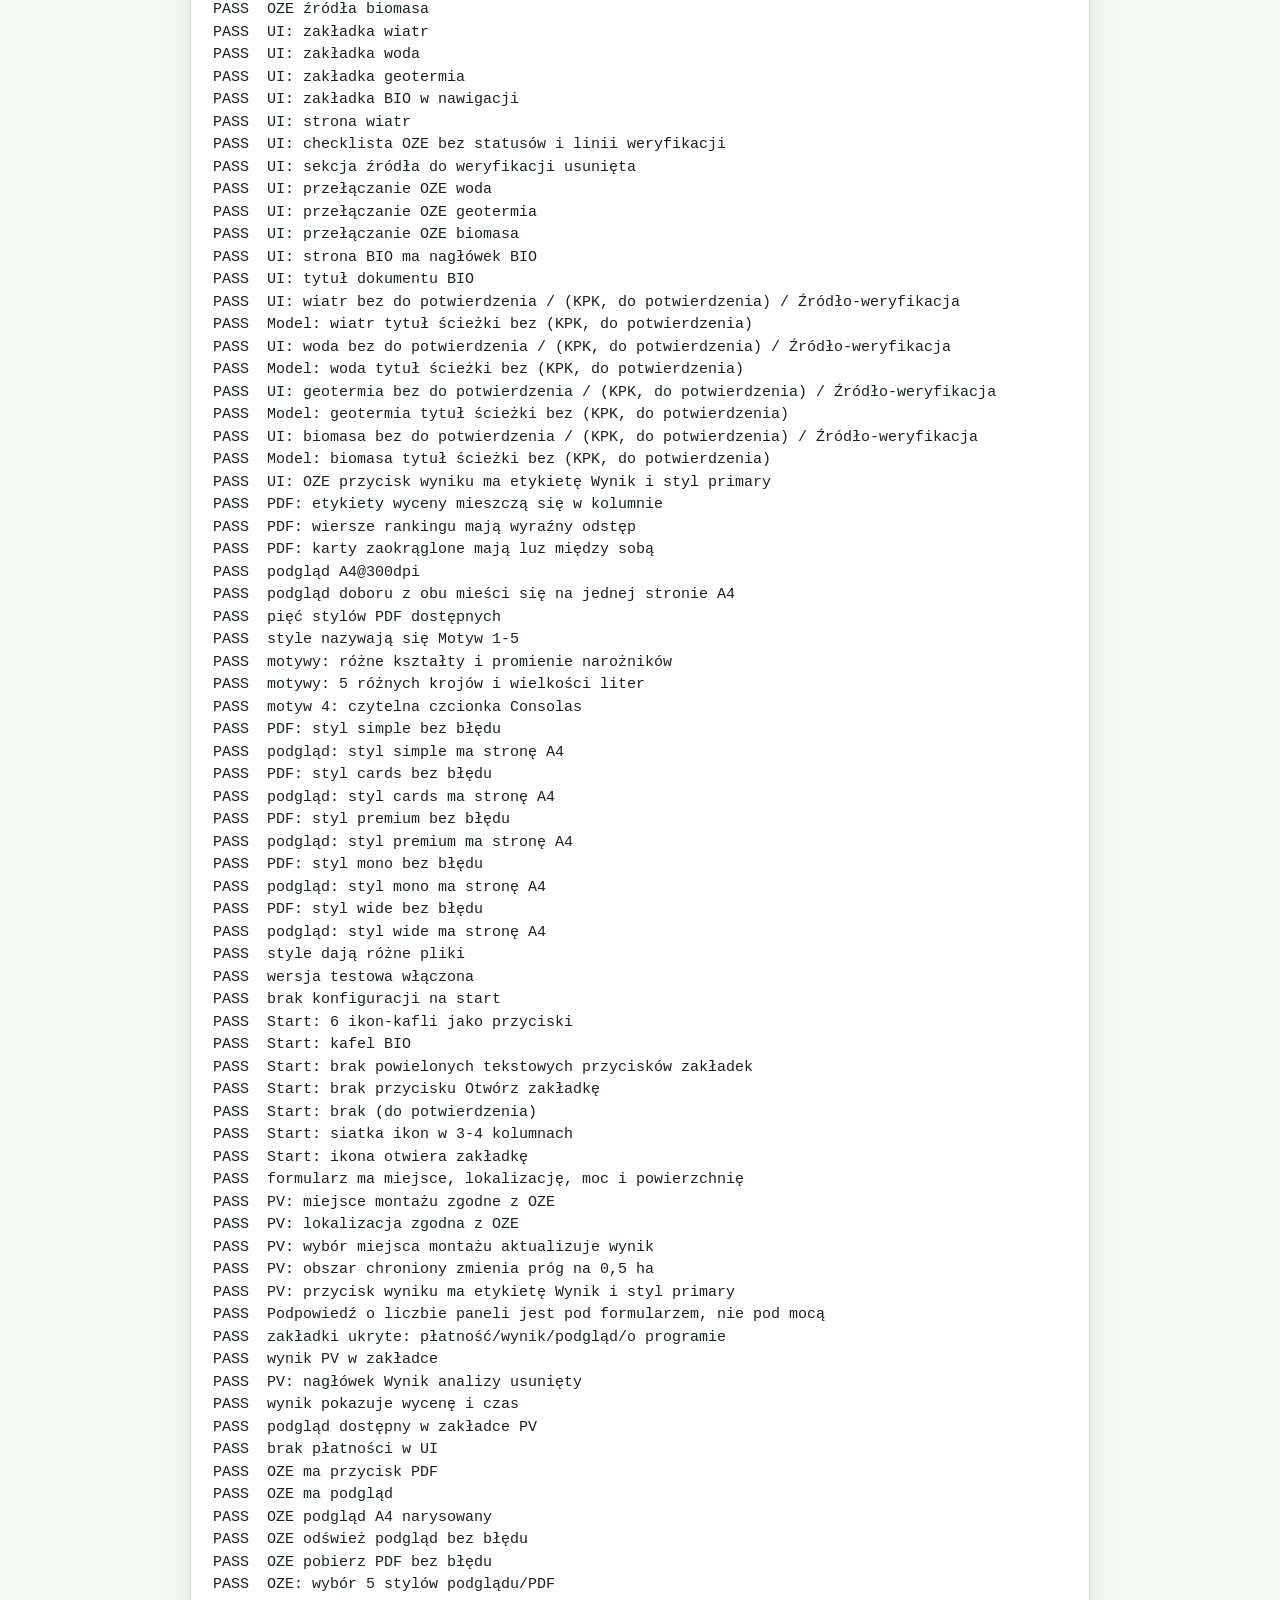
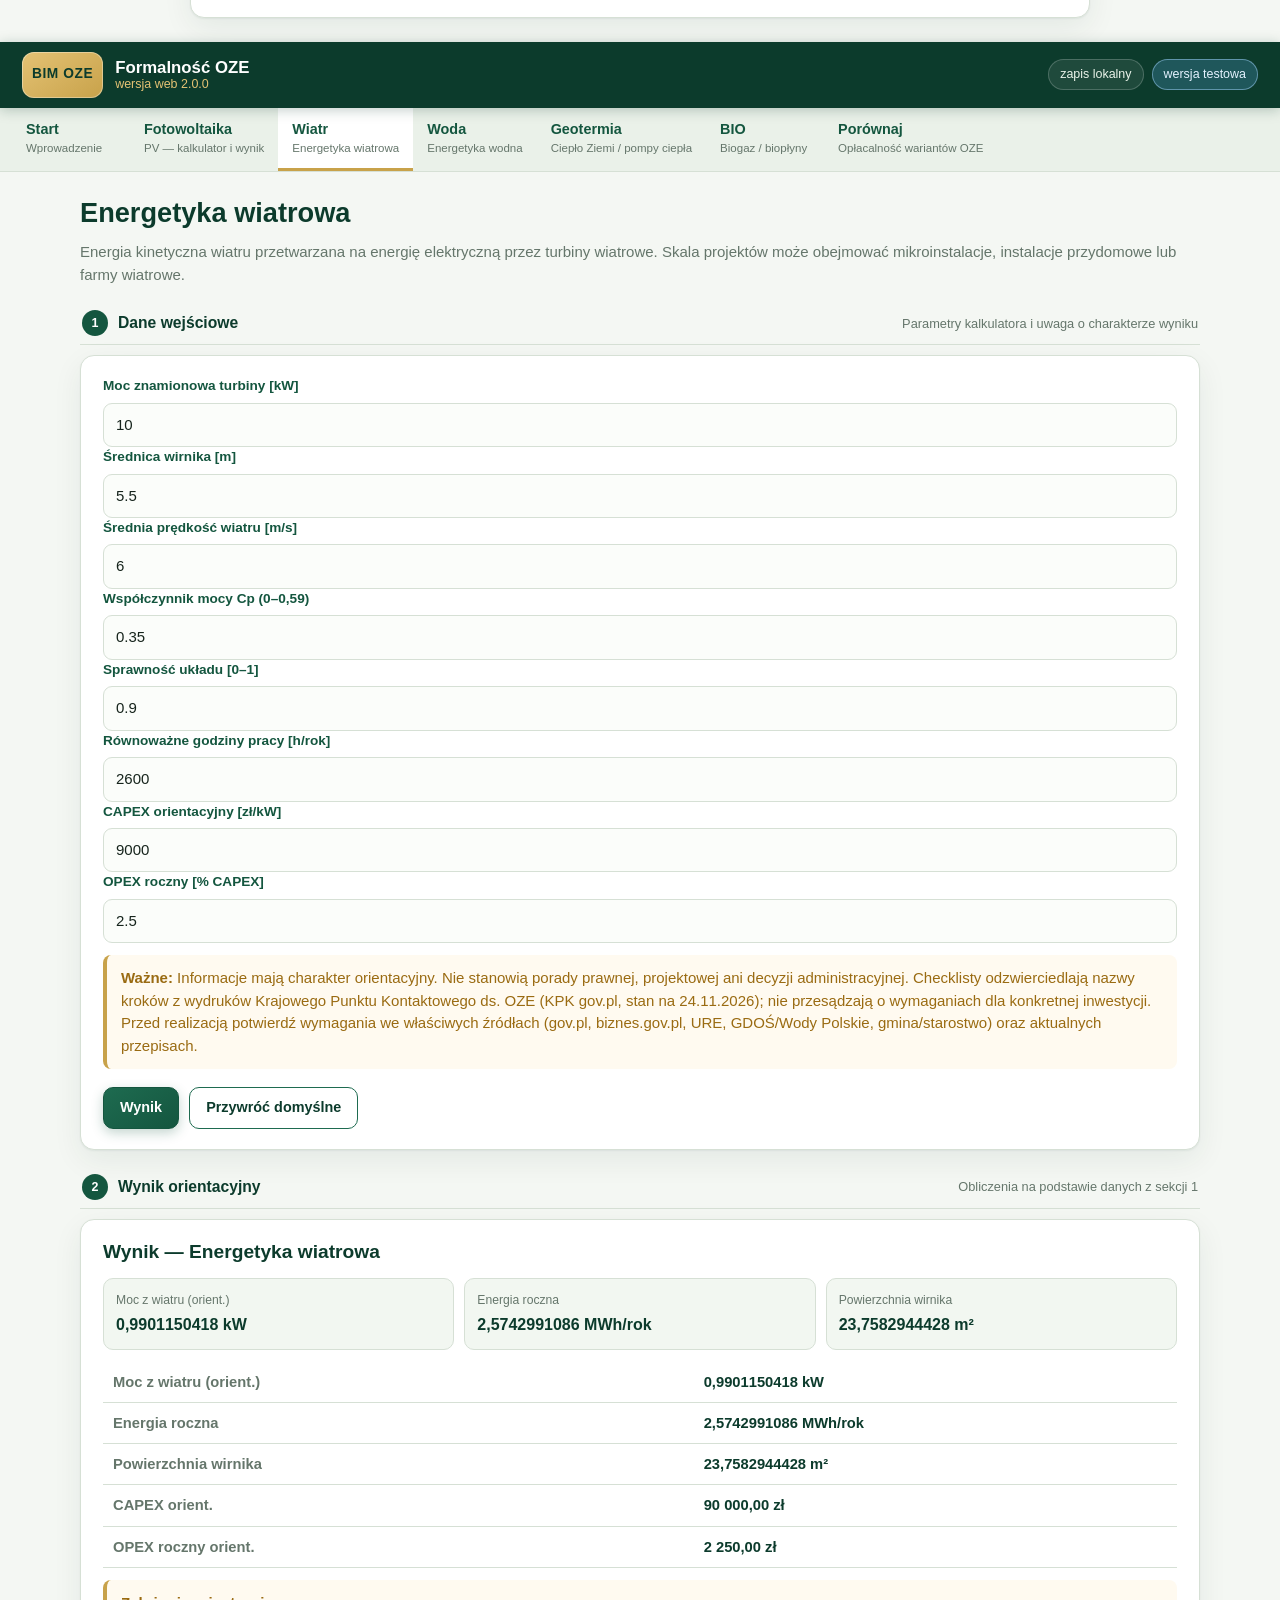
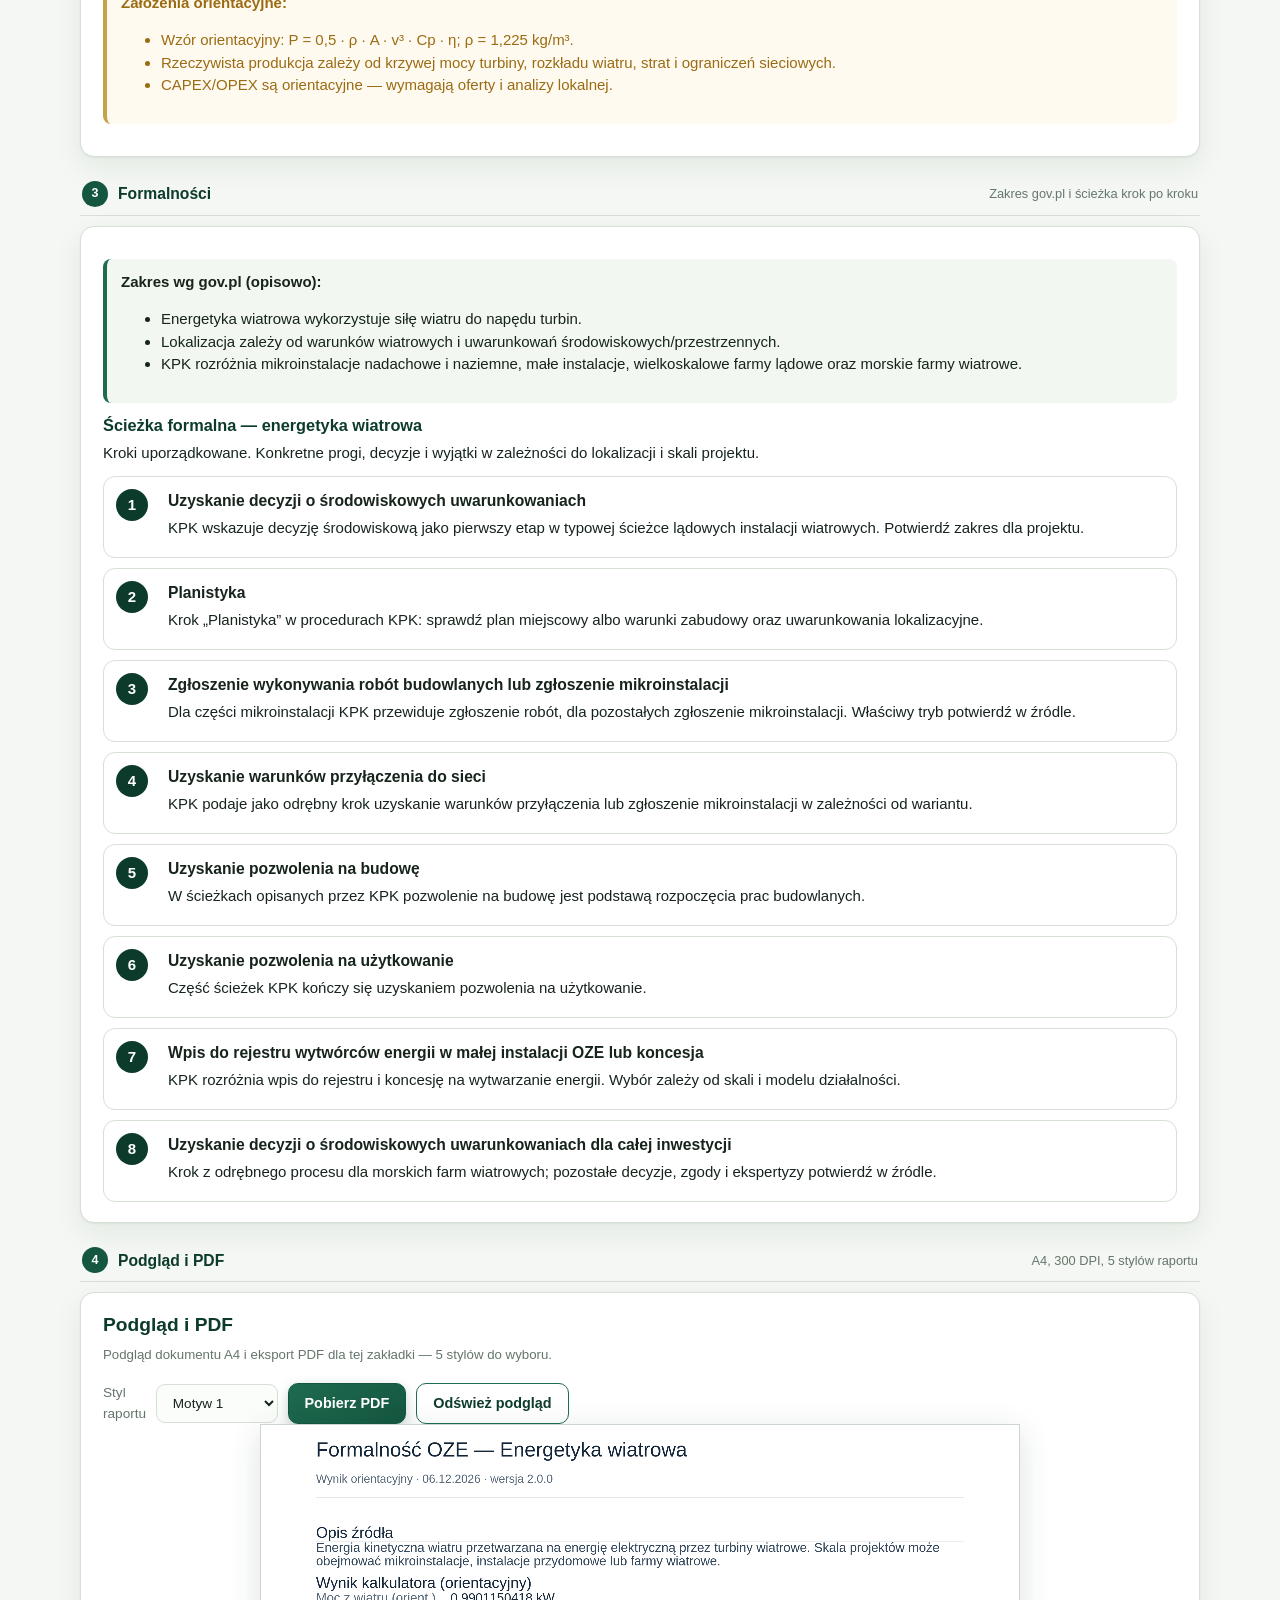
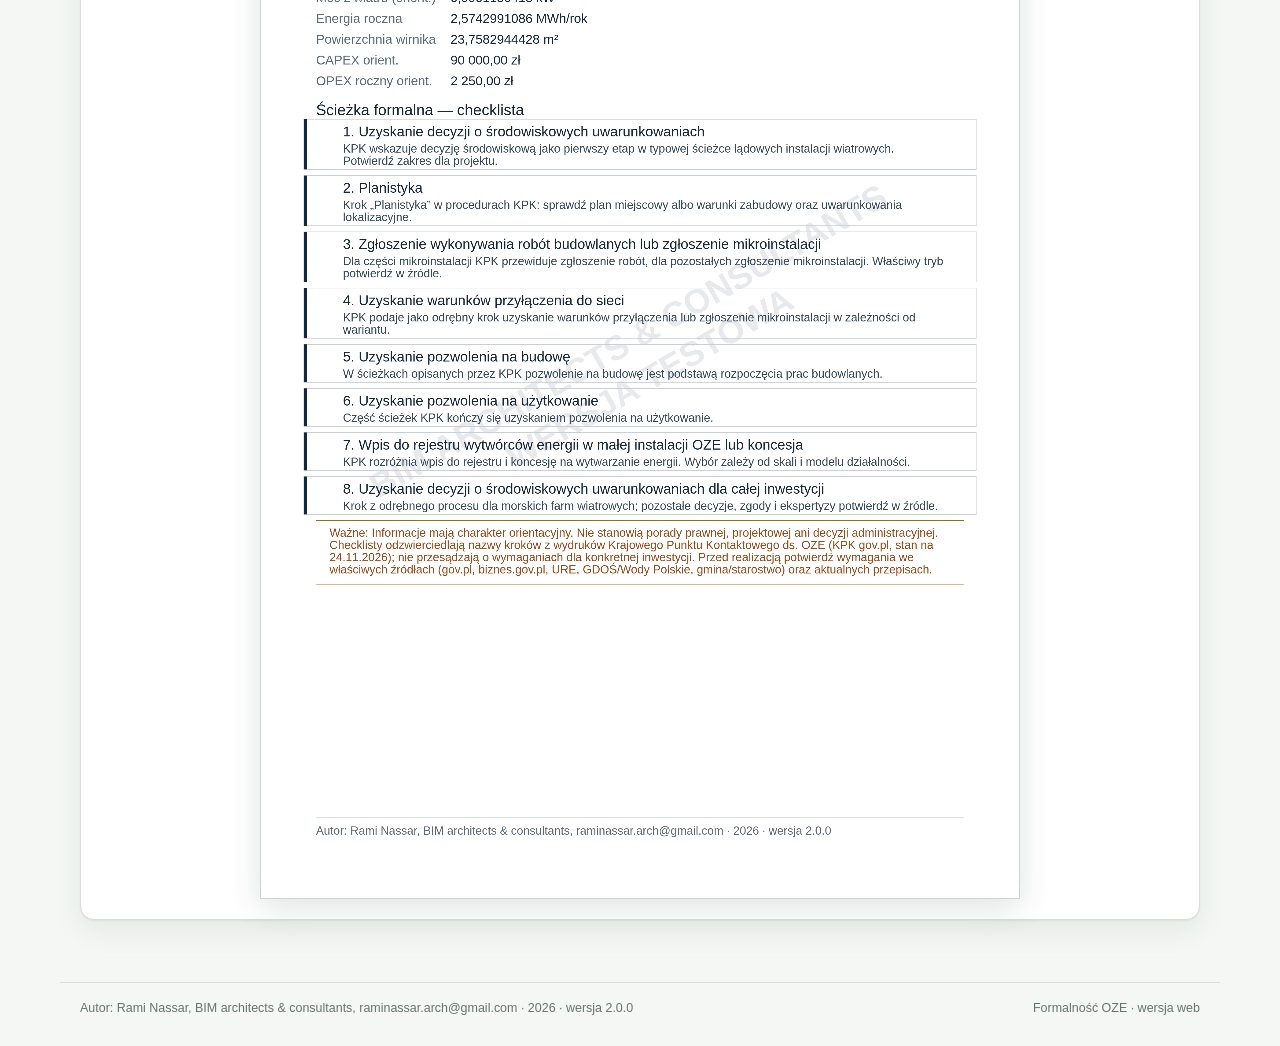
==== commit 4e3b5249: "Motyw 4: Consolas bez zmiany rozmiaru układu A4" ====
--- a/tools/selftest.html
+++ b/tools/selftest.html
@@ -12,10 +12,10 @@
 </div>
 <div id="app"></div>
 
-<script src="../js/model.js?v=2.0.0i&n=16"></script>
-<script src="../js/payment.js?v=2.0.0i&n=16"></script>
-<script src="../js/pdf.js?v=2.0.0i&n=16"></script>
-<script src="../js/app.js?v=2.0.0i&n=16"></script>
+<script src="../js/model.js?v=2.0.0i&n=17"></script>
+<script src="../js/payment.js?v=2.0.0i&n=17"></script>
+<script src="../js/pdf.js?v=2.0.0i&n=17"></script>
+<script src="../js/app.js?v=2.0.0i&n=17"></script>
 <script>
 (function () {
   "use strict";
@@ -697,9 +697,9 @@
          window.PVPdf.lineHeight("body", "wide") &&
        window.PVPdf.themeRowHeight("mono") < window.PVPdf.themeRowHeight("wide"),
        themeFonts.map(function (f) { return f.family + "@" + f.scale; }).join(" | "));
-    ok("motyw 4: czytelna czcionka Consolas i większe litery",
+    ok("motyw 4: czytelna czcionka Consolas",
        themeFonts[3].family.indexOf("Consolas") === 0 &&
-       themeFonts[3].scale >= 0.96 && themeFonts[3].lineScale >= 0.97 &&
+       themeFonts[3].scale >= 0.90 &&
        window.PVPdf.lineHeight("small", "mono") >= 19,
        themeFonts[3].family + "@" + themeFonts[3].scale);
     const themed = {};
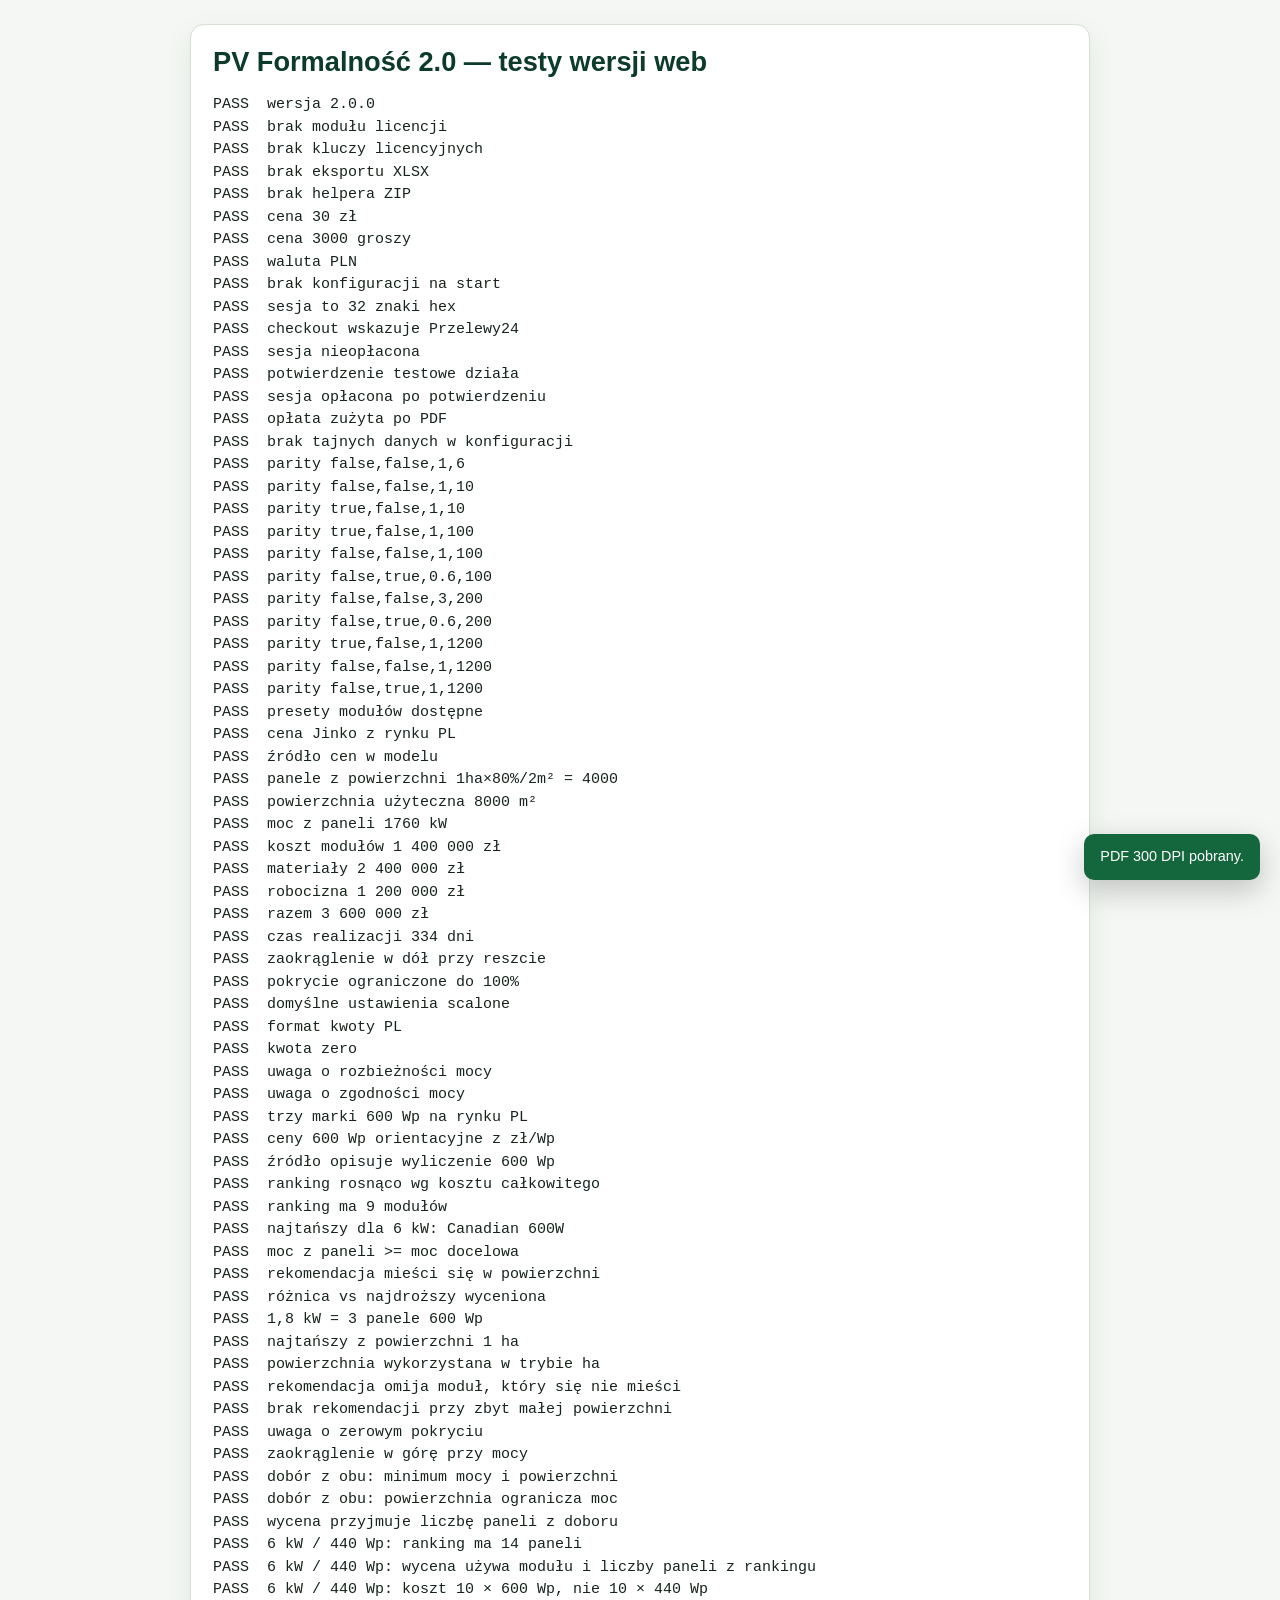
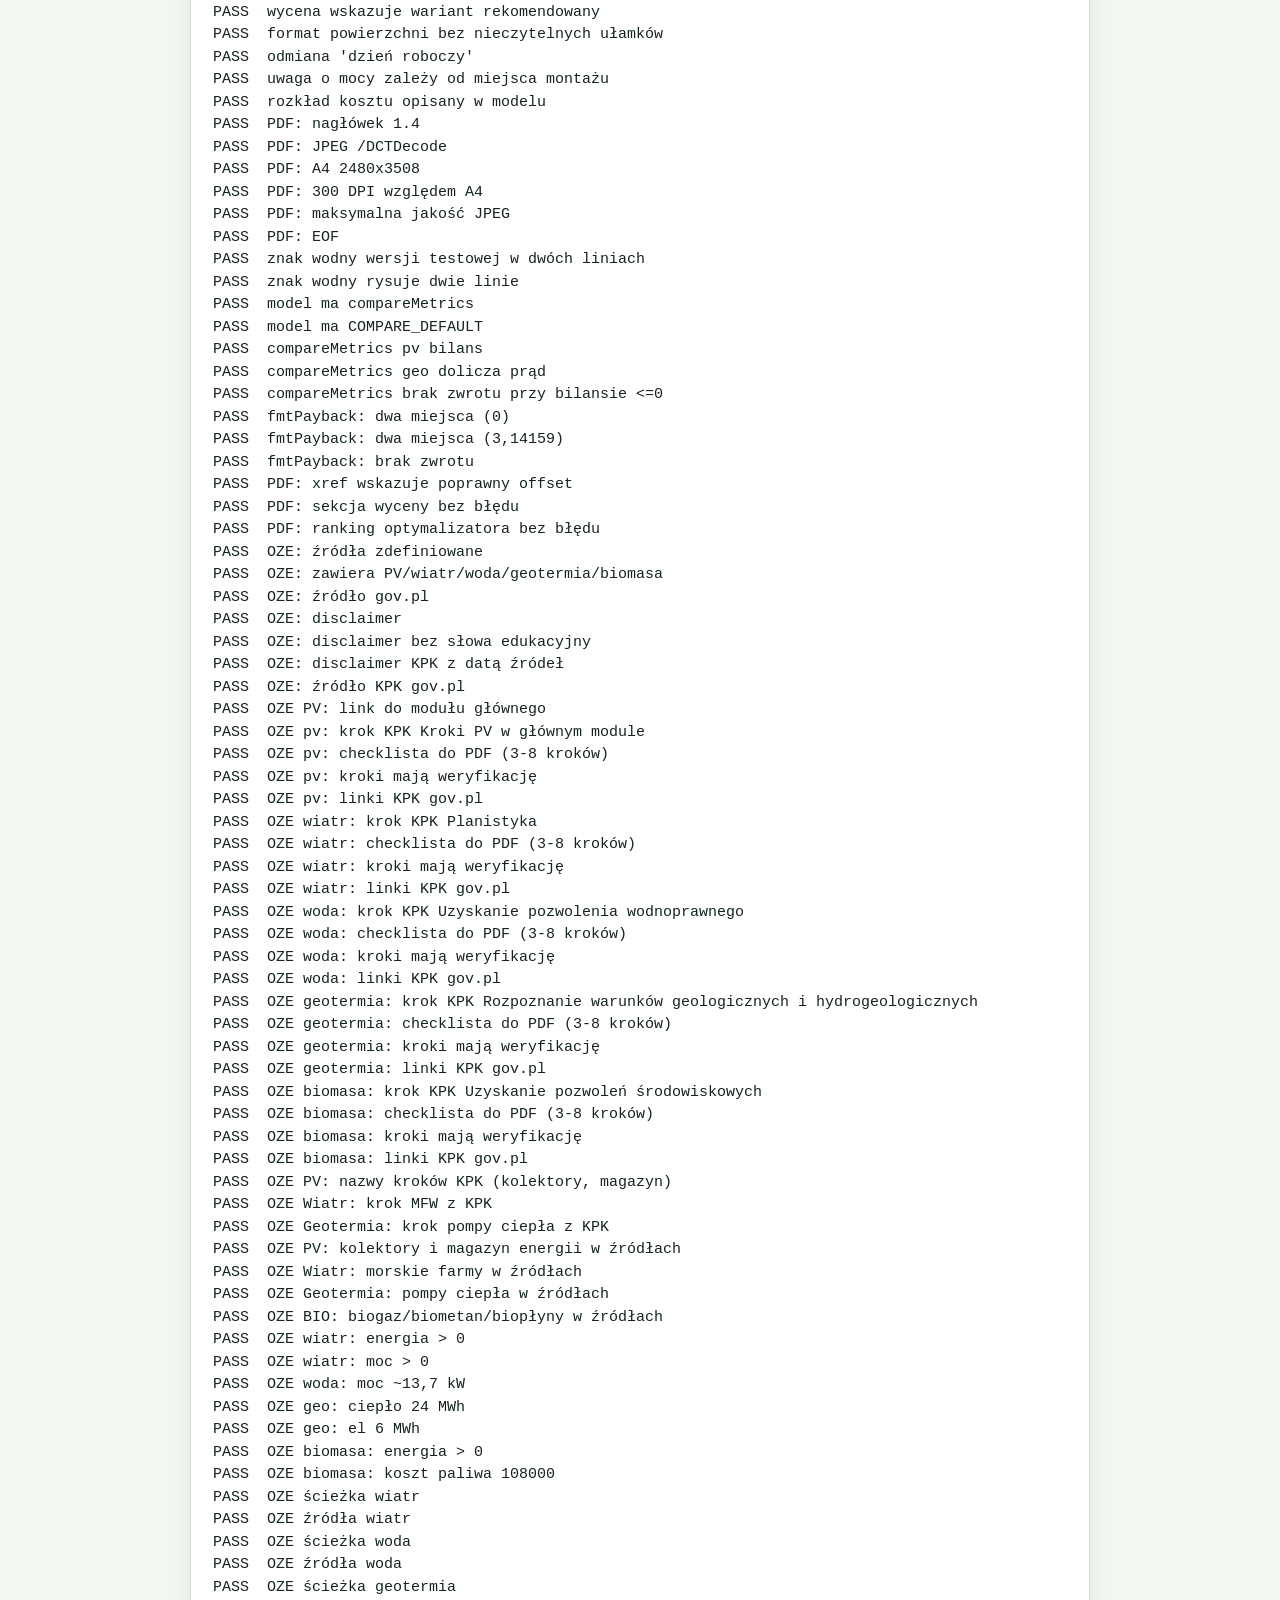
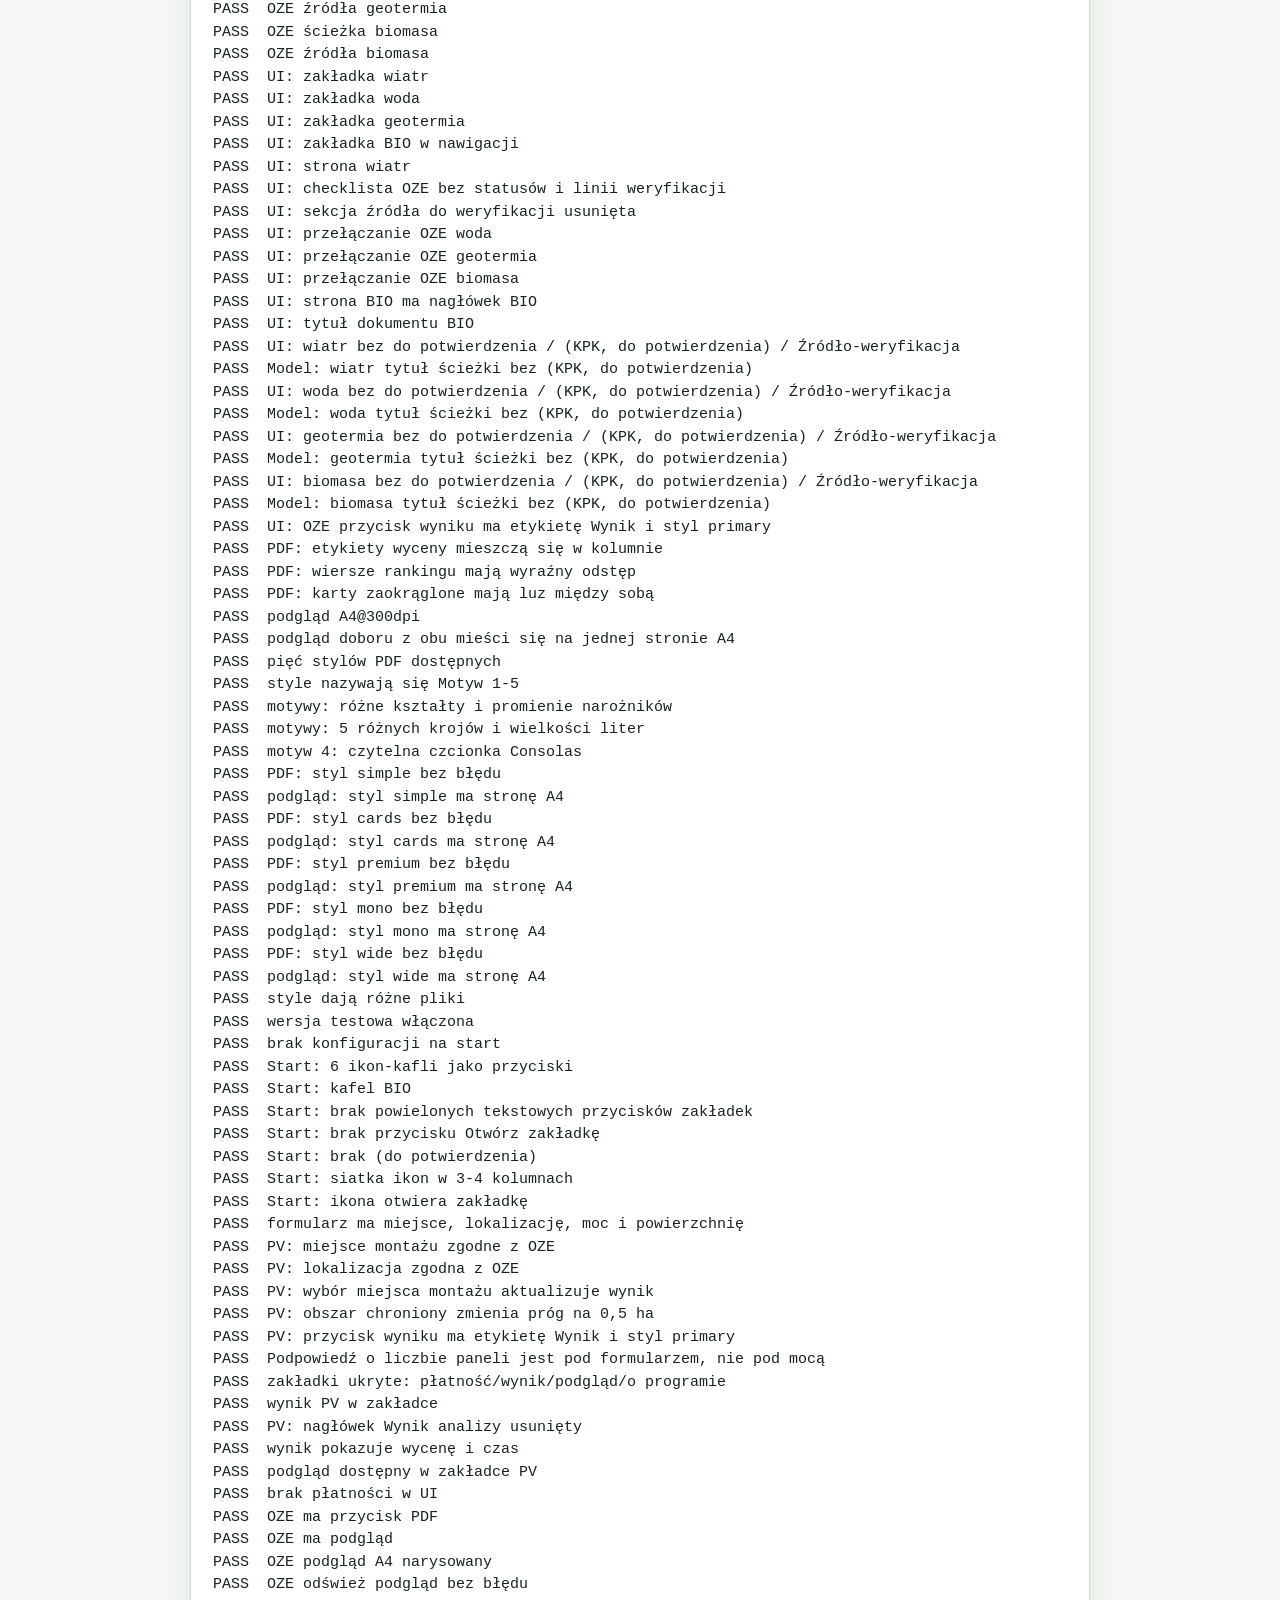
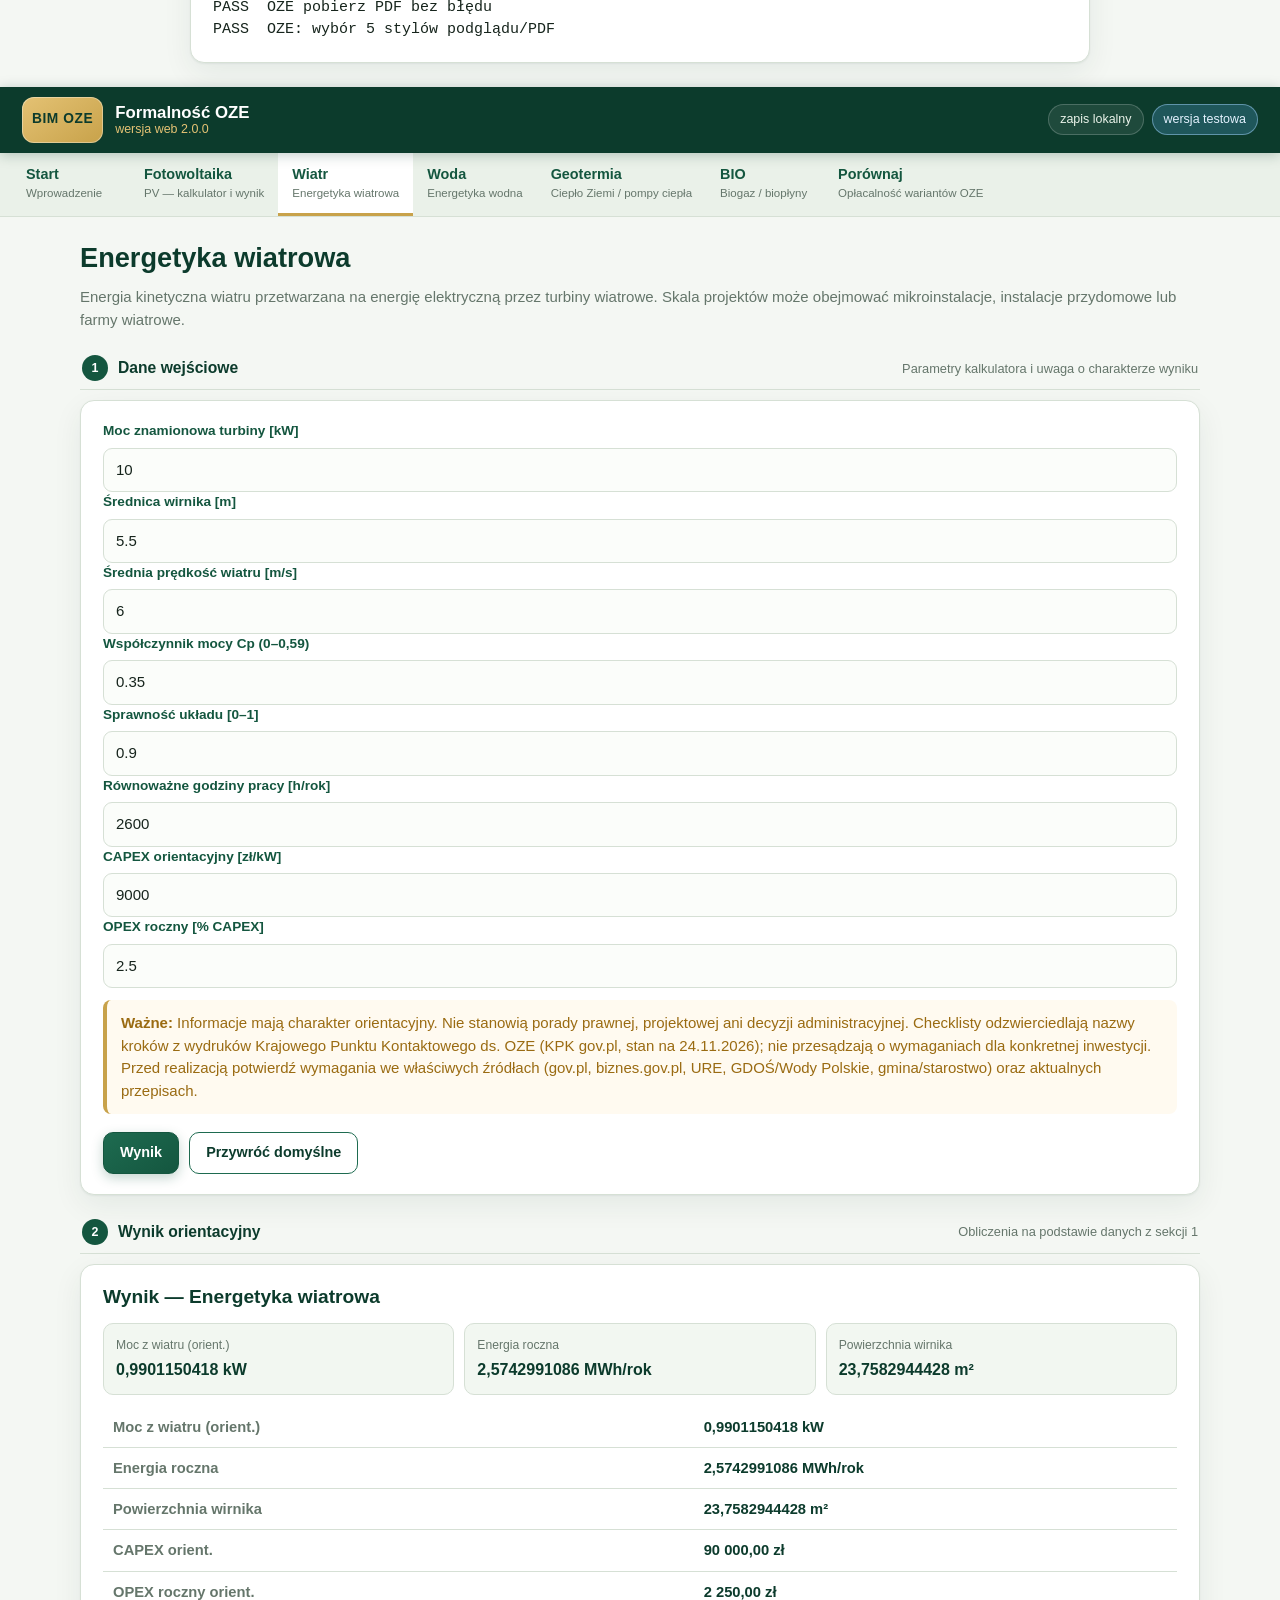
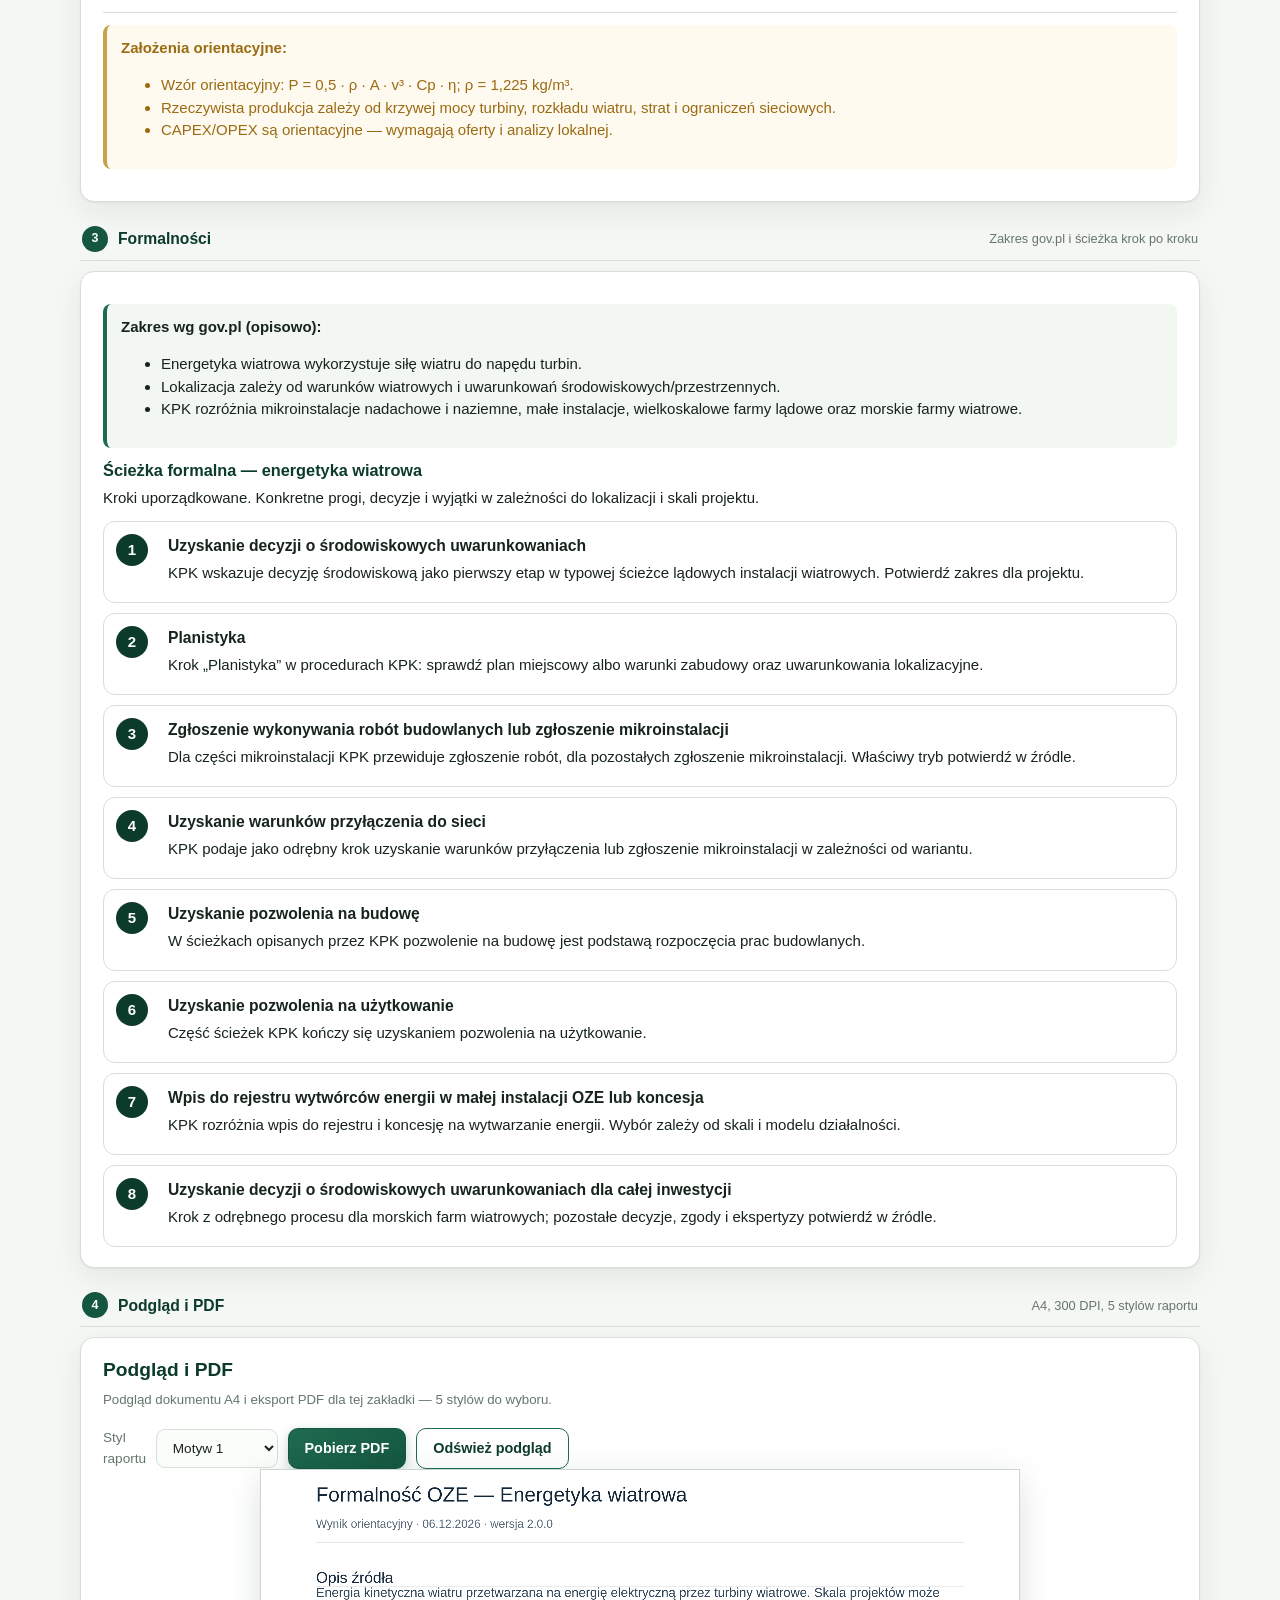
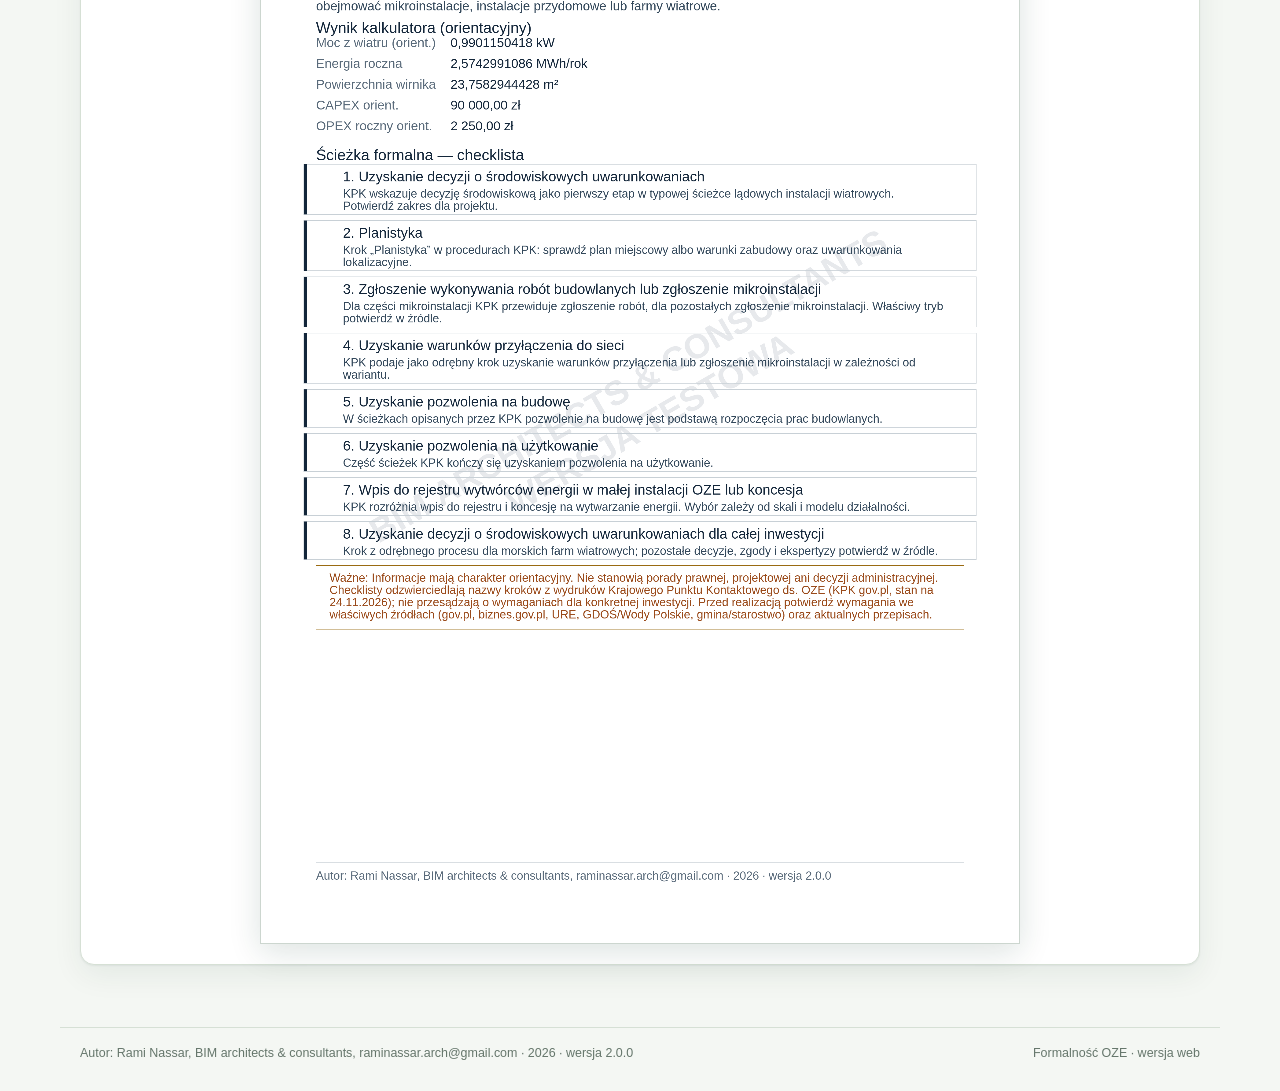
==== commit 1d6358ae: "PDF: maksymalna jakość JPEG i test 300 DPI" ====
--- a/tools/selftest.html
+++ b/tools/selftest.html
@@ -12,10 +12,10 @@
 </div>
 <div id="app"></div>
 
-<script src="../js/model.js?v=2.0.0i&n=17"></script>
-<script src="../js/payment.js?v=2.0.0i&n=17"></script>
-<script src="../js/pdf.js?v=2.0.0i&n=17"></script>
-<script src="../js/app.js?v=2.0.0i&n=17"></script>
+<script src="../js/model.js?v=2.0.0i&n=18"></script>
+<script src="../js/payment.js?v=2.0.0i&n=18"></script>
+<script src="../js/pdf.js?v=2.0.0i&n=18"></script>
+<script src="../js/app.js?v=2.0.0i&n=18"></script>
 <script>
 (function () {
   "use strict";
@@ -419,6 +419,15 @@
     ok("PDF: nagłówek 1.4", head === "%PDF-1.4", head);
     ok("PDF: JPEG /DCTDecode", text.indexOf("/DCTDecode") >= 0);
     ok("PDF: A4 2480x3508", text.indexOf("/Width 2480 /Height 3508") >= 0);
+    const imgDim = text.match(/\/Width (\d+) \/Height (\d+)/);
+    const dpiX = imgDim ? Number(imgDim[1]) / (window.PVPdf.constants.PAGE_W / 72) : 0;
+    const dpiY = imgDim ? Number(imgDim[2]) / (window.PVPdf.constants.PAGE_H / 72) : 0;
+    ok("PDF: 300 DPI względem A4",
+       Math.abs(dpiX - 300) < 1 && Math.abs(dpiY - 300) < 1,
+       dpiX.toFixed(2) + " x " + dpiY.toFixed(2));
+    ok("PDF: maksymalna jakość JPEG",
+       window.PVPdf.constants.JPEG_QUALITY === 1,
+       String(window.PVPdf.constants.JPEG_QUALITY));
     ok("PDF: EOF", tail.indexOf("%%EOF") >= 0, JSON.stringify(tail));
     ok("znak wodny wersji testowej w dwóch liniach",
        window.PVPdf.watermark === "BIM ARCHITECTS & CONSULTANTS\nWERSJA TESTOWA" &&
